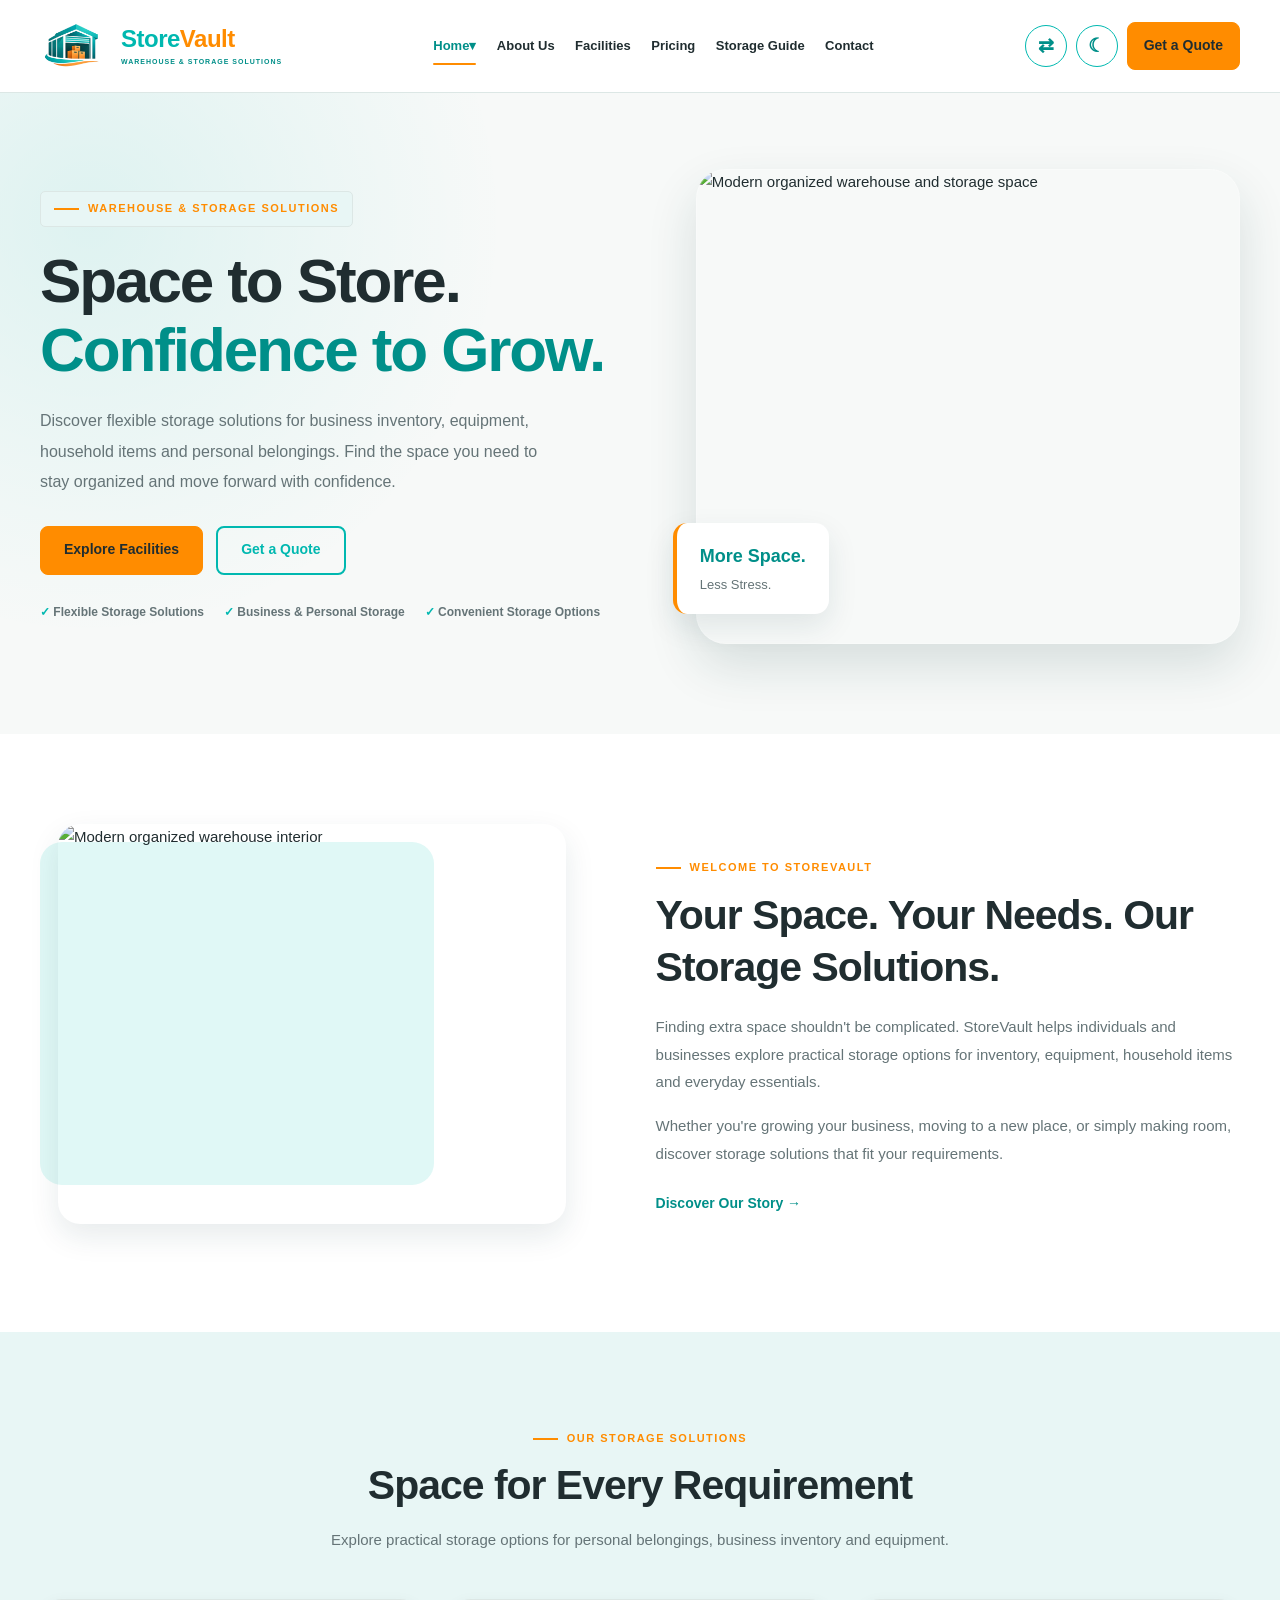
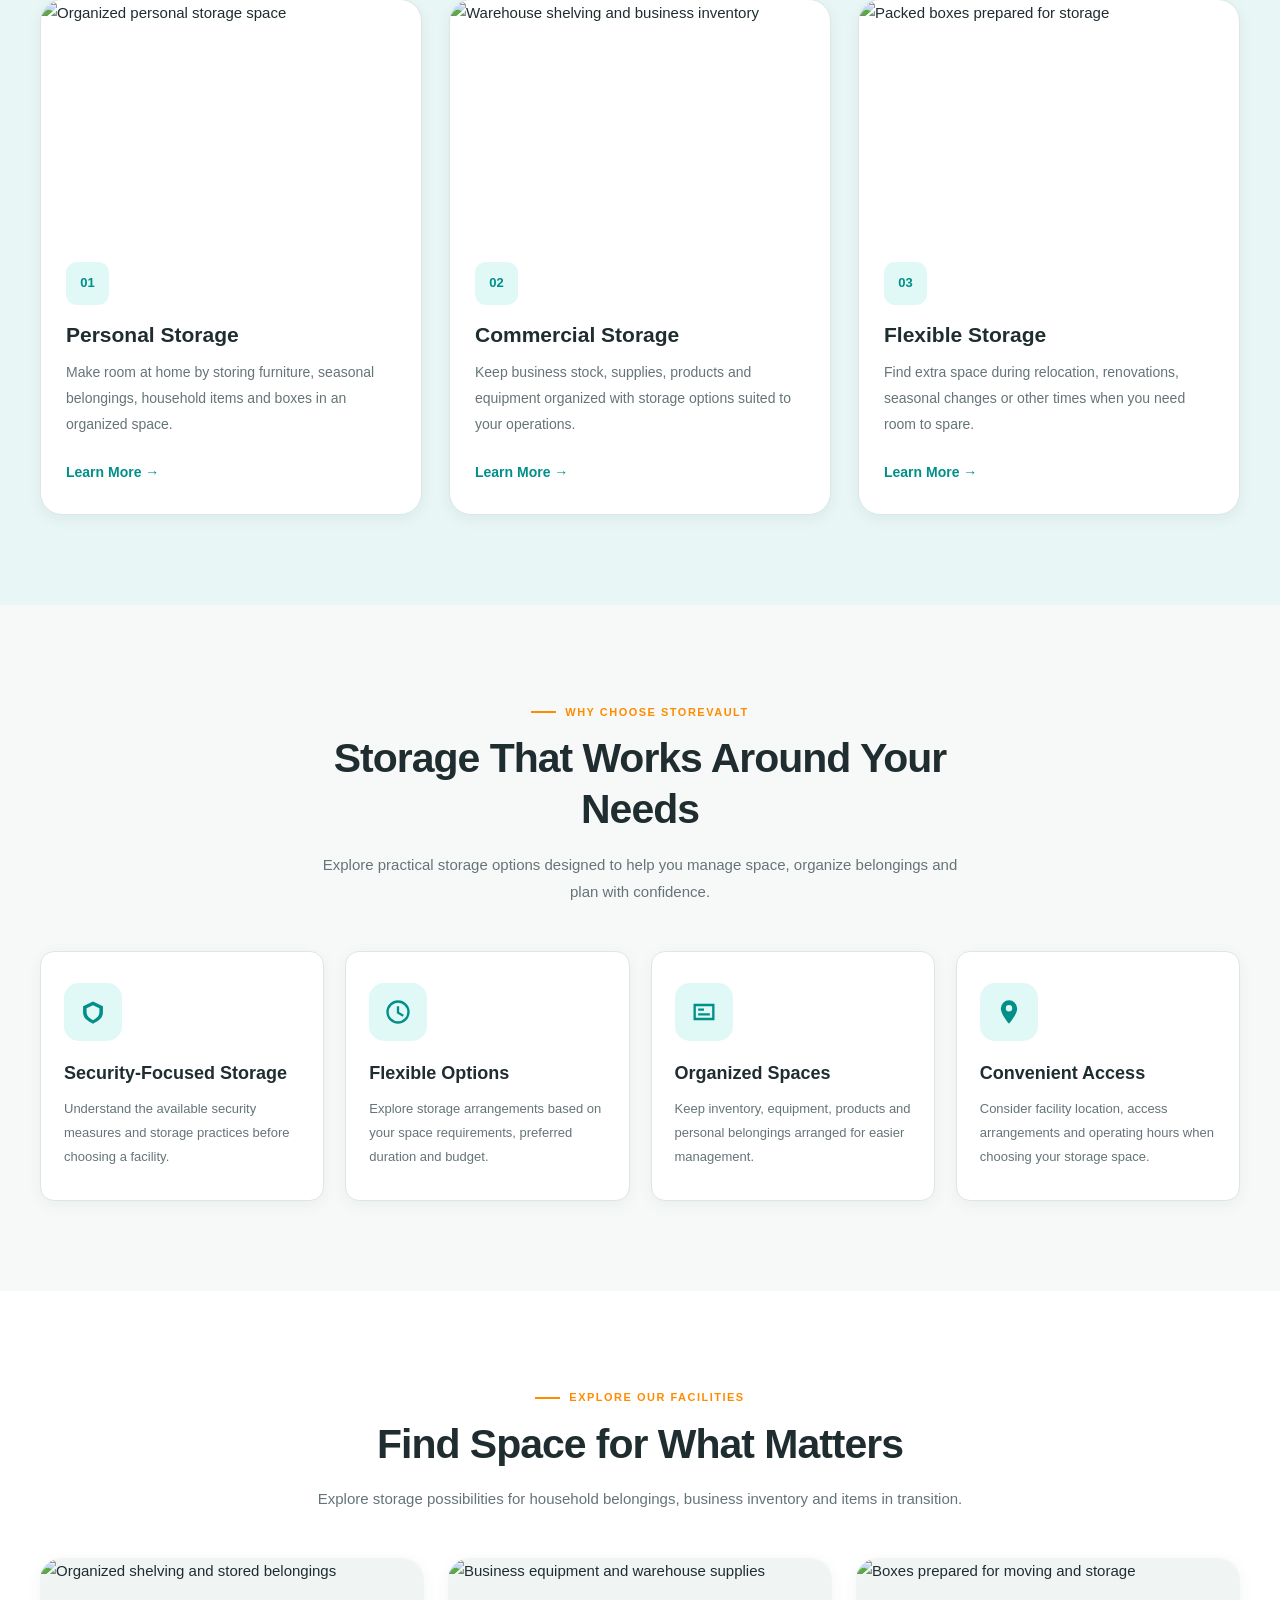
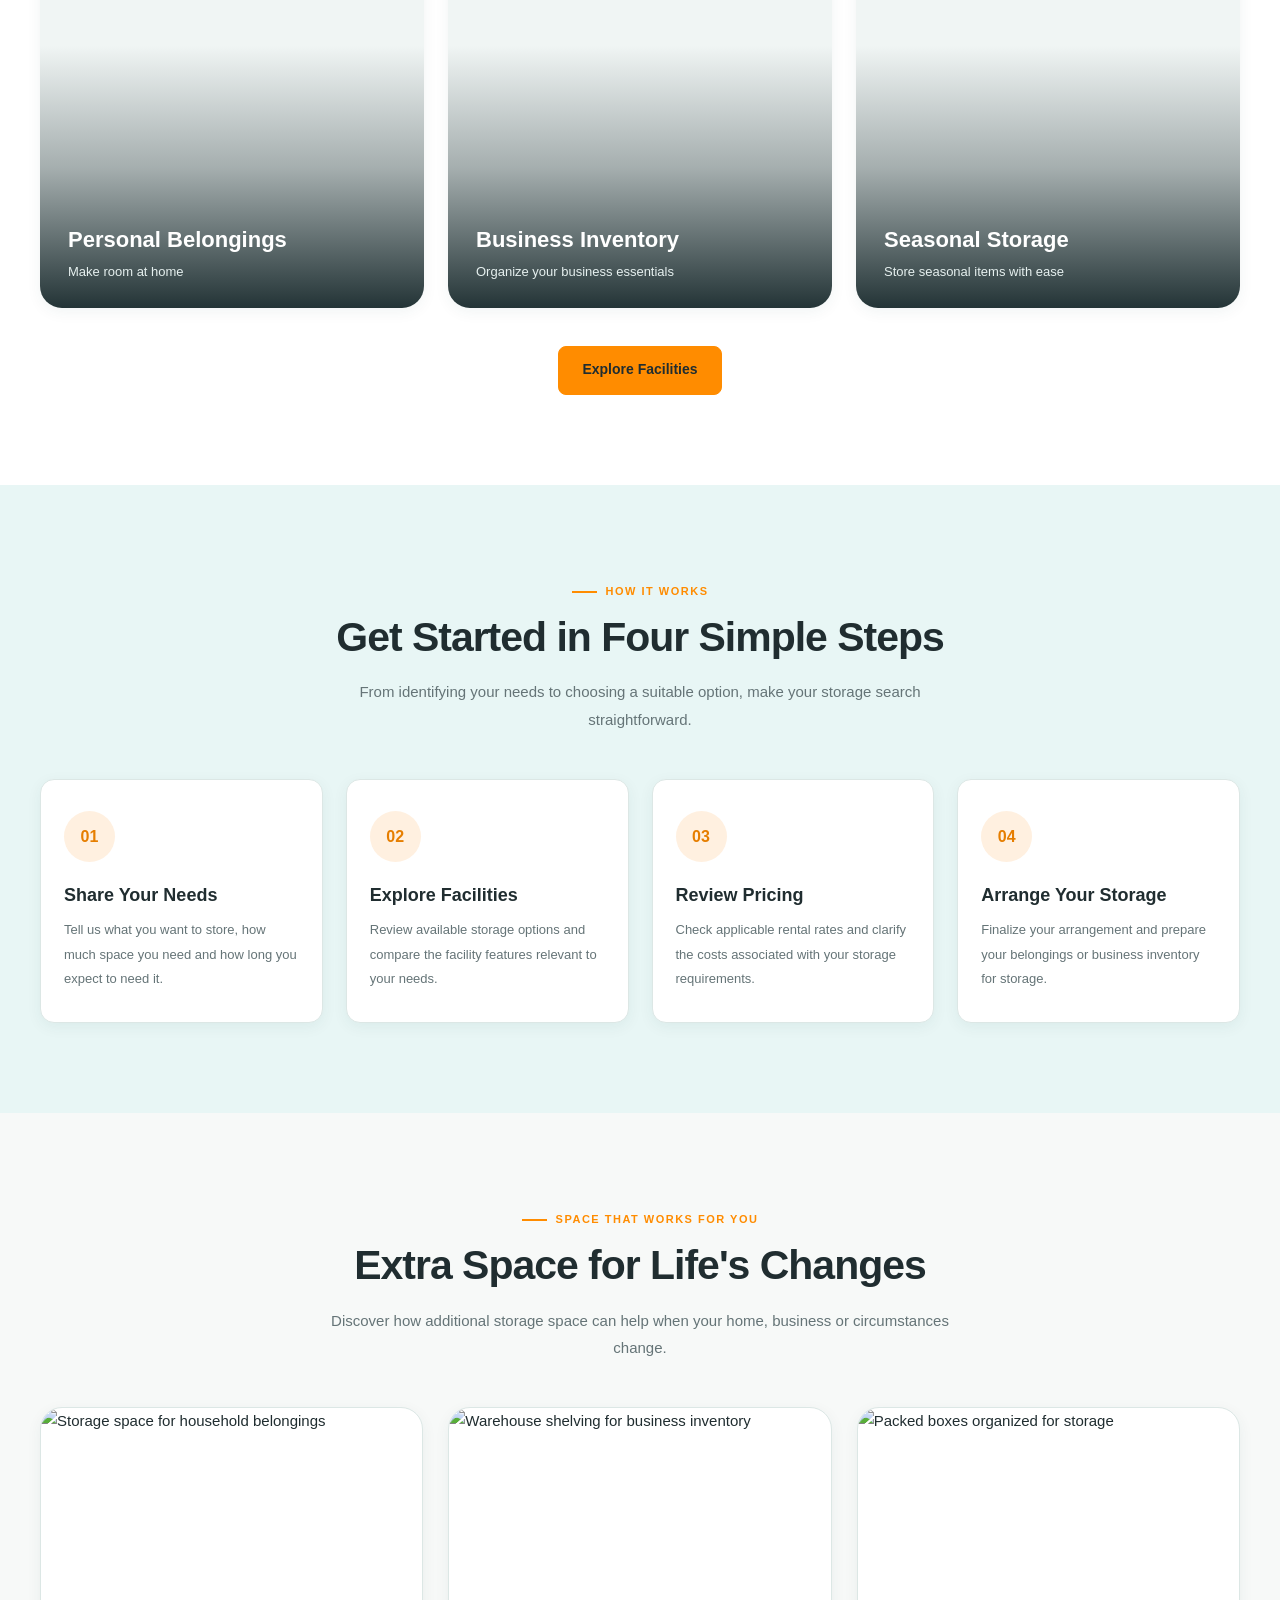
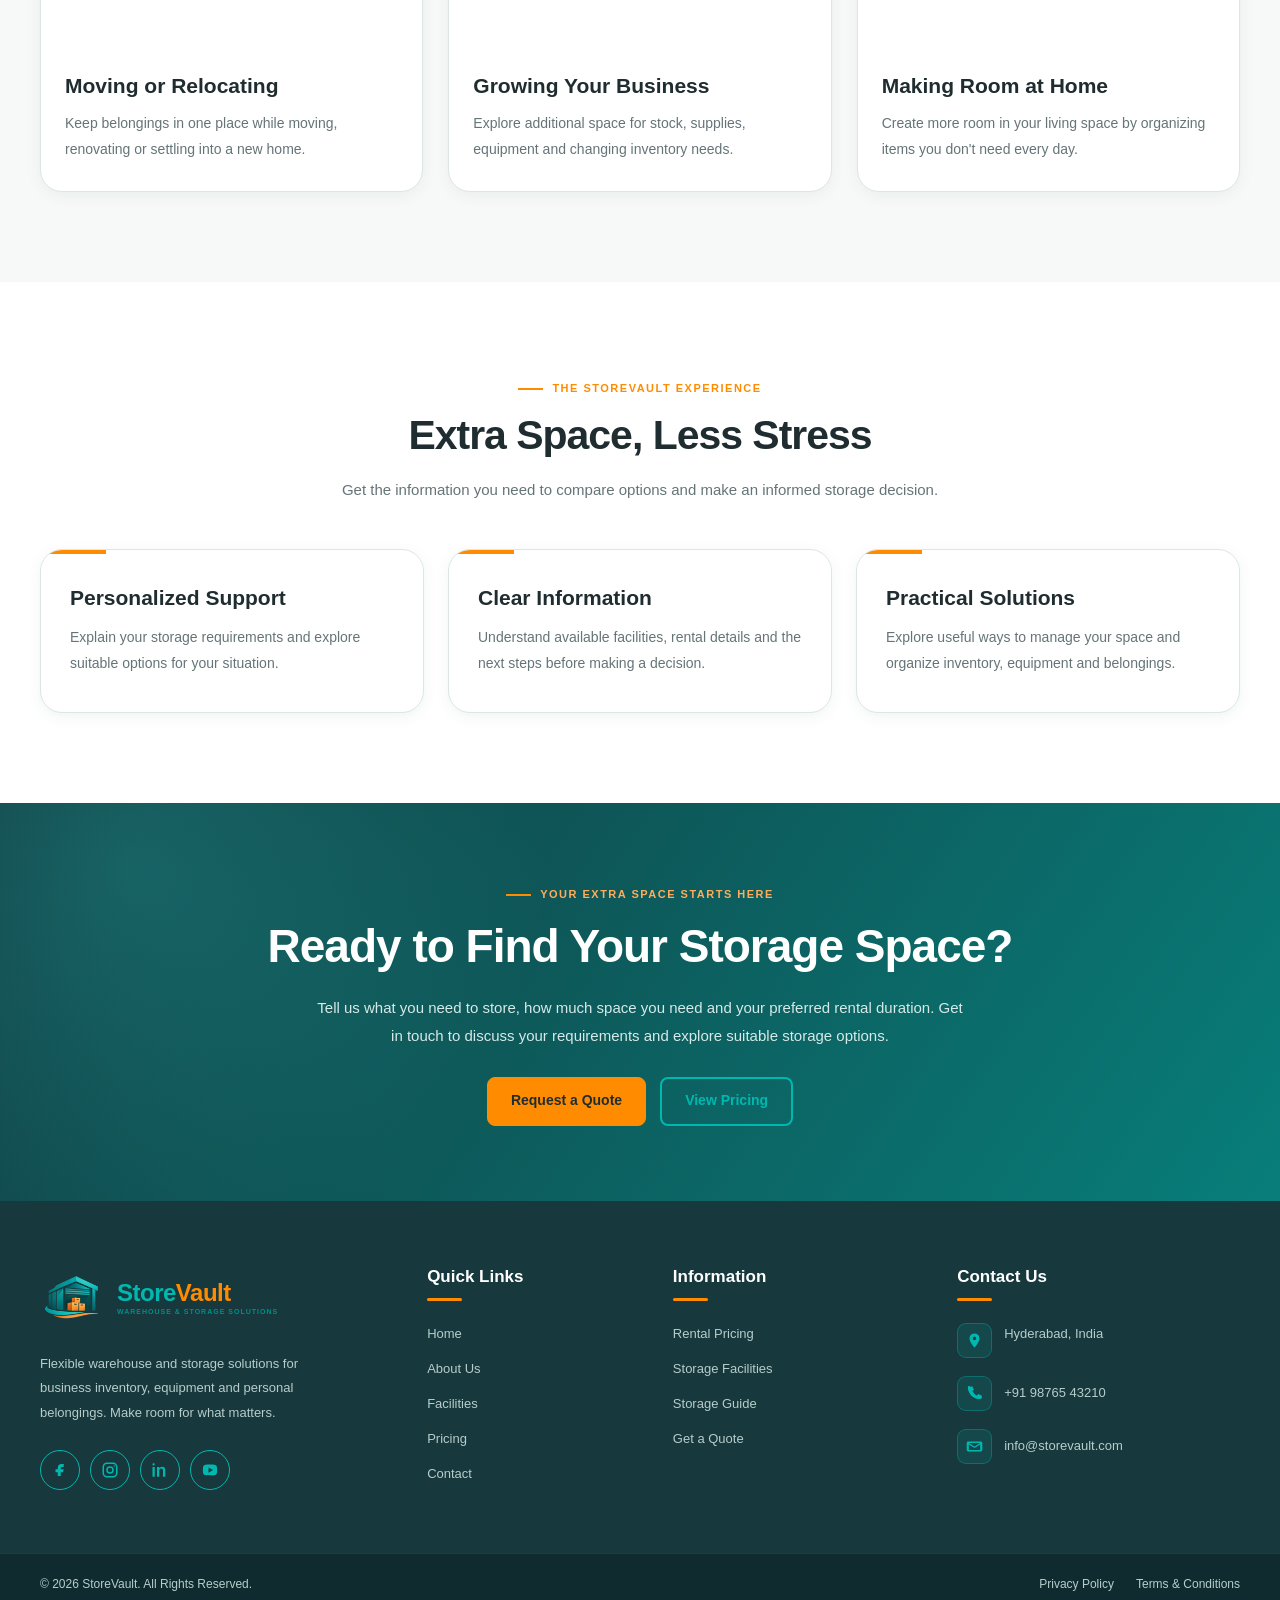
==== index.html @ cf97f27e "Add files via upload" ====
<!DOCTYPE html>
<html lang="en" dir="ltr">
<head>
    <meta charset="UTF-8">
    <meta name="viewport" content="width=device-width, initial-scale=1.0">
    <meta name="theme-color" content="#00B8B0">
    <meta name="description" content="StoreVault offers flexible warehouse and storage solutions for business inventory, equipment, household items and personal belongings.">
    <title>StoreVault | Warehouse &amp; Storage Solutions</title>
    <link rel="icon" type="image/png" href="favicon.png">
    <link rel="stylesheet" href="style.css">

</head>

<body>

<!-- ==================== HEADER ==================== -->
<header class="site-header">
    <div class="site-container header-container">

        <a href="index.html" class="brand" aria-label="StoreVault Home">
            <img src="logo.png" alt="StoreVault Logo">
            <div class="brand-text">
                <div class="brand-name">
                    <span class="store">Store</span><span class="vault">Vault</span>
                </div>
                <div class="brand-tagline">WAREHOUSE &amp; STORAGE SOLUTIONS</div>
            </div>
        </a>

        <!-- MAIN NAVIGATION -->
        <nav class="main-nav" id="mainNav" aria-label="Main navigation">
<div class="home-dropdown">
    <a href="index.html"
       class="active home-link"
       aria-haspopup="true"
       aria-expanded="false">
        Home <span class="dropdown-arrow">▾</span>
    </a>

    <div class="home-dropdown-menu">
        <a href="index.html">Home 1</a>
        <a href="home2.html">Home 2</a>
    </div>
          
            </div>

            <a href="about.html">About Us</a>
            <a href="facilities.html">Facilities</a>
            <a href="pricing.html">Pricing</a>
            <a href="storage-guide.html">Storage Guide</a>
            <a href="contact.html">Contact</a>
             <a href="contact.html" class="nav-quote-btn">
    Get a Quote
             </a>
          
           
</nav>


        <!-- HEADER ACTIONS -->
        <div class="header-actions">

            <button id="rtlBtn" class="rtl-btn" type="button"
                    title="Toggle RTL"
                    aria-label="Toggle right-to-left layout">⇄</button>

            <button id="themeBtn" class="icon-btn" type="button"
                    title="Toggle Dark Mode"
                    aria-label="Toggle dark mode">☾</button>

            <a href="quote.html" class="consultation-btn">Get a Quote</a>

            <button class="mobile-menu-btn" id="mobileMenuBtn" type="button"
                    aria-label="Open menu" aria-expanded="false"
                    aria-controls="mainNav">☰</button>

        </div>

    </div>
</header>

<main>

<!-- ==================== HERO ==================== -->
<section class="hero" id="home">
    <div class="site-container hero-container">

        <div class="hero-content">
            <div class="hero-label">WAREHOUSE &amp; STORAGE SOLUTIONS</div>

            <h1>Space to Store. <span>Confidence to Grow.</span></h1>

            <p>
                Discover flexible storage solutions for business inventory,
                equipment, household items and personal belongings.
                Find the space you need to stay organized and move forward
                with confidence.
            </p>

            <div class="hero-buttons">
                <a href="facilities.html" class="cta-primary">Explore Facilities</a>
                <a href="contact.html" class="hero-outline-btn">Get a Quote</a>
            </div>

            <div class="hero-highlights">
                <span>✓ Flexible Storage Solutions</span>
                <span>✓ Business &amp; Personal Storage</span>
                <span>✓ Convenient Storage Options</span>
            </div>
        </div>

        <div class="hero-image">
            <img src="https://media.istockphoto.com/id/1349338733/photo/future-technology-3d-concept-automated-retail-warehouse-agv-robots-with-infographics.webp?a=1&b=1&s=612x612&w=0&k=20&c=3DETuAIvZdRiDRRU0Egwg3xMtT7GIcTwu_pYOmQVTSU="
                 alt="Modern organized warehouse and storage space">

            <div class="hero-image-badge">
                <strong>More Space.</strong>
                <span>Less Stress.</span>
            </div>
        </div>

    </div>
</section>

<!-- ==================== INTRO ==================== -->
<section class="intro-section">
    <div class="site-container intro-container">

        <div class="intro-image">
            <img src="https://media.istockphoto.com/id/1484852942/photo/smart-warehouse-inventory-management-system-concept.webp?a=1&b=1&s=612x612&w=0&k=20&c=0AdwccZASPFJm1I99lN3q9RHz8lNkPUxMOrbHWYfr88="
                 alt="Modern organized warehouse interior">
        </div>

        <div class="intro-content">
            <div class="section-label">WELCOME TO STO​REVAULT</div>

            <h2>Your Space. Your Needs. Our Storage Solutions.</h2>

            <p>
                Finding extra space shouldn't be complicated. StoreVault
                helps individuals and businesses explore practical storage
                options for inventory, equipment, household items and
                everyday essentials.
            </p>

            <p>
                Whether you're growing your business, moving to a new place,
                or simply making room, discover storage solutions that fit
                your requirements.
            </p>

            <a href="about.html" class="text-link">Discover Our Story →</a>
        </div>

    </div>
</section>

<!-- ==================== STORAGE SOLUTIONS ==================== -->
<section class="services-section">
    <div class="site-container">

        <div class="section-heading">
            <div class="section-label">OUR STORAGE SOLUTIONS</div>
            <h2>Space for Every Requirement</h2>
            <p>
                Explore practical storage options for personal belongings,
                business inventory and equipment.
            </p>
        </div>

        <div class="services-grid">

            <article class="service-card">
                <img src="https://plus.unsplash.com/premium_photo-1681426730828-bfee2d13861d?w=600&auto=format&fit=crop&q=60&ixlib=rb-4.1.0&ixid=NHwxMjA3fDA%3D"
                     alt="Organized personal storage space">

                <div class="service-card-content">
                    <div class="service-number">01</div>
                    <h3>Personal Storage</h3>
                    <p>
                        Make room at home by storing furniture, seasonal
                        belongings, household items and boxes in an
                        organized space.
                    </p>
                    <a href="facilities.html" class="text-link">Learn More →</a>
                </div>
            </article>

            <article class="service-card">
                <img src="https://plus.unsplash.com/premium_photo-1682146425651-8f25d55e9e29?w=600&auto=format&fit=crop&q=60&ixlib=rb-4.1.0&ixid=NHwxMjA3fDA%3D"
                     alt="Warehouse shelving and business inventory">

                <div class="service-card-content">
                    <div class="service-number">02</div>
                    <h3>Commercial Storage</h3>
                    <p>
                        Keep business stock, supplies, products and equipment
                        organized with storage options suited to your
                        operations.
                    </p>
                    <a href="facilities.html" class="text-link">Learn More →</a>
                </div>
            </article>

            <article class="service-card">
                <img src="https://plus.unsplash.com/premium_photo-1682146353936-30c121b55131?w=600&auto=format&fit=crop&q=60&ixlib=rb-4.1.0&ixid=NHwxMjA3fDA%3D"
                     alt="Packed boxes prepared for storage">

                <div class="service-card-content">
                    <div class="service-number">03</div>
                    <h3>Flexible Storage</h3>
                    <p>
                        Find extra space during relocation, renovations,
                        seasonal changes or other times when you need
                        room to spare.
                    </p>
                    <a href="facilities.html" class="text-link">Learn More →</a>
                </div>
            </article>

        </div>
    </div>
</section>

<!-- ==================== WHY CHOOSE US ==================== -->
<section class="why-section">
    <div class="site-container">

        <div class="section-heading">
            <div class="section-label">WHY CHOOSE STO​REVAULT</div>
            <h2>Storage That Works Around Your Needs</h2>
            <p>
                Explore practical storage options designed to help you
                manage space, organize belongings and plan with confidence.
            </p>
        </div>

        <div class="why-grid">

            <article class="why-card">
                <div class="why-icon">
                    <svg viewBox="0 0 24 24" aria-hidden="true">
                        <path d="M12 3 3.5 7v5.5c0 4.5 3.6 7.3 8.5 9.5 4.9-2.2 8.5-5 8.5-9.5V7L12 3Zm0 3.2 5.5 2.6v3.7c0 2.8-2.1 4.8-5.5 6.5-3.4-1.7-5.5-3.7-5.5-6.5V8.8L12 6.2Z"/>
                    </svg>
                </div>
                <h3>Security-Focused Storage</h3>
                <p>
                    Understand the available security measures and storage
                    practices before choosing a facility.
                </p>
            </article>

            <article class="why-card">
                <div class="why-icon">
                    <svg viewBox="0 0 24 24" aria-hidden="true">
                        <path d="M12 2a10 10 0 1 0 10 10A10 10 0 0 0 12 2Zm0 18a8 8 0 1 1 8-8 8 8 0 0 1-8 8Zm1-13h-2v6l5 3 1-1.7-4-2.3Z"/>
                    </svg>
                </div>
                <h3>Flexible Options</h3>
                <p>
                    Explore storage arrangements based on your space
                    requirements, preferred duration and budget.
                </p>
            </article>

            <article class="why-card">
                <div class="why-icon">
                    <svg viewBox="0 0 24 24" aria-hidden="true">
                        <path d="M3 5h18v14H3V5Zm2 2v10h14V7H5Zm2 2h5v2H7V9Zm0 4h10v2H7v-2Z"/>
                    </svg>
                </div>
                <h3>Organized Spaces</h3>
                <p>
                    Keep inventory, equipment, products and personal
                    belongings arranged for easier management.
                </p>
            </article>

            <article class="why-card">
                <div class="why-icon">
                    <svg viewBox="0 0 24 24" aria-hidden="true">
                        <path d="M12 2a7 7 0 0 0-7 7c0 5.2 7 13 7 13s7-7.8 7-13a7 7 0 0 0-7-7Zm0 9.5A2.5 2.5 0 1 1 12 6a2.5 2.5 0 0 1 0 5.5Z"/>
                    </svg>
                </div>
                <h3>Convenient Access</h3>
                <p>
                    Consider facility location, access arrangements and
                    operating hours when choosing your storage space.
                </p>
            </article>

        </div>
    </div>
</section>

<!-- ==================== WAREHOUSE FACILITIES ==================== -->
<section class="projects-section">
    <div class="site-container">

        <div class="section-heading">
            <div class="section-label">EXPLORE OUR FACILITIES</div>
            <h2>Find Space for What Matters</h2>
            <p>
                Explore storage possibilities for household belongings,
                business inventory and items in transition.
            </p>
        </div>

        <div class="projects-grid">

            <article class="project-card">
                <img src="https://plus.unsplash.com/premium_photo-1682146414067-de169cd65ef6?w=600&auto=format&fit=crop&q=60&ixlib=rb-4.1.0&ixid=NHwxMjA3fDA%3D"
                     alt="Organized shelving and stored belongings">

                <div class="project-overlay">
                    <h3>Personal Belongings</h3>
                    <p>Make room at home</p>
                </div>
            </article>

            <article class="project-card">
                <img src="https://images.unsplash.com/photo-1624927637280-f033784c1279?w=600&auto=format&fit=crop&q=60&ixlib=rb-4.1.0&ixid=NHwxMjA3fDA%3D"
                     alt="Business equipment and warehouse supplies">

                <div class="project-overlay">
                    <h3>Business Inventory</h3>
                    <p>Organize your business essentials</p>
                </div>
            </article>

            <article class="project-card">
                <img src="https://images.unsplash.com/photo-1581573833610-487d80de9aab?w=600&auto=format&fit=crop&q=60&ixlib=rb-4.1.0&ixid=NHwxMjA3fDA%3D"
                     alt="Boxes prepared for moving and storage">

                <div class="project-overlay">
                    <h3>Seasonal Storage</h3>
                    <p>Store seasonal items with ease</p>
                </div>
            </article>

        </div>

        <div class="center-button">
            <a href="facilities.html" class="cta-primary">Explore Facilities</a>
        </div>

    </div>
</section>

<!-- ==================== HOW IT WORKS ==================== -->
<section class="process-section">
    <div class="site-container">

        <div class="section-heading">
            <div class="section-label">HOW IT WORKS</div>
            <h2>Get Started in Four Simple Steps</h2>
            <p>
                From identifying your needs to choosing a suitable option,
                make your storage search straightforward.
            </p>
        </div>

        <div class="process-grid">

            <article class="process-card">
                <div class="process-number">01</div>
                <h3>Share Your Needs</h3>
                <p>
                    Tell us what you want to store, how much space you need
                    and how long you expect to need it.
                </p>
            </article>

            <article class="process-card">
                <div class="process-number">02</div>
                <h3>Explore Facilities</h3>
                <p>
                    Review available storage options and compare the
                    facility features relevant to your needs.
                </p>
            </article>

            <article class="process-card">
                <div class="process-number">03</div>
                <h3>Review Pricing</h3>
                <p>
                    Check applicable rental rates and clarify the
                    costs associated with your storage requirements.
                </p>
            </article>

            <article class="process-card">
                <div class="process-number">04</div>
                <h3>Arrange Your Storage</h3>
                <p>
                    Finalize your arrangement and prepare your belongings
                    or business inventory for storage.
                </p>
            </article>

        </div>
    </div>
</section>

<!-- ==================== STORAGE FOR EVERY STAGE ==================== -->
<section class="solutions-section">
    <div class="site-container">

        <div class="section-heading">
            <div class="section-label">SPACE THAT WORKS FOR YOU</div>
            <h2>Extra Space for Life's Changes</h2>
            <p>
                Discover how additional storage space can help when
                your home, business or circumstances change.
            </p>
        </div>

        <div class="solutions-grid">

            <article class="solution-card">
                <img src="https://media.istockphoto.com/id/157638429/photo/an-open-self-storage-unit-with-a-van-parked-next-to-it.webp?a=1&b=1&s=612x612&w=0&k=20&c=Pai8ozpCWpax_TvFNEP0co73aS4NThfkP_FKuWP4D5s="
                     alt="Storage space for household belongings">

                <div class="solution-content">
                    <h3>Moving or Relocating</h3>
                    <p>
                        Keep belongings in one place while moving,
                        renovating or settling into a new home.
                    </p>
                </div>
            </article>

            <article class="solution-card">
                <img src="https://images.unsplash.com/photo-1576669801820-a9ab287ac2d1?w=600&auto=format&fit=crop&q=60&ixlib=rb-4.1.0&ixid=NHwxMjA3fDA%3D"
                     alt="Warehouse shelving for business inventory">

                <div class="solution-content">
                    <h3>Growing Your Business</h3>
                    <p>
                        Explore additional space for stock, supplies,
                        equipment and changing inventory needs.
                    </p>
                </div>
            </article>

            <article class="solution-card">
                <img src="https://plus.unsplash.com/premium_photo-1661962478895-a726cd4ca7cc?w=600&auto=format&fit=crop&q=60&ixlib=rb-4.1.0&ixid=NHwxMjA3fDA%3D"
                     alt="Packed boxes organized for storage">

                <div class="solution-content">
                    <h3>Making Room at Home</h3>
                    <p>
                        Create more room in your living space by
                        organizing items you don't need every day.
                    </p>
                </div>
            </article>

        </div>
    </div>
</section>

<!-- ==================== THE STOREVAULT EXPERIENCE ==================== -->
<section class="experience-section">
    <div class="site-container">

        <div class="section-heading">
            <div class="section-label">THE STOREVAULT EXPERIENCE</div>
            <h2>Extra Space, Less Stress</h2>
            <p>
                Get the information you need to compare options
                and make an informed storage decision.
            </p>
        </div>

        <div class="experience-grid">

            <article class="experience-card">
                <h3>Personalized Support</h3>
                <p>
                    Explain your storage requirements and explore
                    suitable options for your situation.
                </p>
            </article>

            <article class="experience-card">
                <h3>Clear Information</h3>
                <p>
                    Understand available facilities, rental details
                    and the next steps before making a decision.
                </p>
            </article>

            <article class="experience-card">
                <h3>Practical Solutions</h3>
                <p>
                    Explore useful ways to manage your space and
                    organize inventory, equipment and belongings.
                </p>
            </article>

        </div>
    </div>
</section>

<!-- ==================== FINAL CTA ==================== -->
<section class="final-cta">
    <div class="final-cta-container">

        <div class="final-cta-content">
            <div class="cta-label">YOUR EXTRA SPACE STARTS HERE</div>

            <h2>Ready to Find Your Storage Space?</h2>

            <p>
                Tell us what you need to store, how much space you need
                and your preferred rental duration. Get in touch to
                discuss your requirements and explore suitable
                storage options.
            </p>

            <div class="cta-buttons">
                <a href="contact.html" class="cta-primary">Request a Quote</a>
                <a href="pricing.html" class="cta-secondary">View Pricing</a>
            </div>
        </div>

    </div>
</section>

</main>

<!-- ==================== FOOTER ==================== -->
<footer class="site-footer">
    <div class="site-container footer-container">

        <div class="footer-brand">

            <a href="index.html" class="footer-logo">
                <img src="logo.png" alt="StoreVault Logo">

                <div class="footer-logo-text">
                    <div class="footer-brand-name">
                        <span class="store">Store</span><span class="vault">Vault</span>
                    </div>
                    <div class="footer-tagline">WAREHOUSE &amp; STORAGE SOLUTIONS</div>
                </div>
            </a>

            <p class="footer-description">
                Flexible warehouse and storage solutions for business
                inventory, equipment and personal belongings.
                Make room for what matters.
            </p>

            <!-- SOCIAL ICONS -->
            <div class="social-links">

                <a href="#" class="social-icon"
                   aria-label="Facebook" title="Facebook">
                    <svg viewBox="0 0 24 24" aria-hidden="true">
                        <path d="M14 8h3V4h-3c-3 0-5 2-5 5v2H6v4h3v5h4v-5h3l1-4h-4V9c0-.7.3-1 1-1z"/>
                    </svg>
                </a>

                <a href="#" class="social-icon"
                   aria-label="Instagram" title="Instagram">
                    <svg viewBox="0 0 24 24" aria-hidden="true">
                        <rect x="3" y="3" width="18" height="18" rx="5"
                              fill="none" stroke="currentColor" stroke-width="2"/>
                        <circle cx="12" cy="12" r="4"
                                fill="none" stroke="currentColor" stroke-width="2"/>
                        <circle cx="17.5" cy="6.5" r="1" fill="currentColor"/>
                    </svg>
                </a>

                <a href="#" class="social-icon"
                   aria-label="LinkedIn" title="LinkedIn">
                    <svg viewBox="0 0 24 24" aria-hidden="true">
                        <path d="M5 8H2V21H5V8zM3.5 3C2.4 3 2 3.8 2 4.6S2.4 6 3.5 6 5 5.2 5 4.4 4.6 3 3.5 3zM8 8h3v1.8h.1C11.5 8.7 12.7 7.5 15 7.5c3 0 4 2 4 5.2V21h-3v-7.3c0-1.7 0-3.8-2.3-3.8-2.3 0-2.7 1.8-2.7 3.7V21H8V8z"/>
                    </svg>
                </a>

                <a href="#" class="social-icon"
                   aria-label="YouTube" title="YouTube">
                    <svg viewBox="0 0 24 24" aria-hidden="true">
                        <path d="M21 7.2a2.8 2.8 0 0 0-2-2C17.3 4.7 12 4.7 12 4.7s-5.3 0-7 .5a2.8 2.8 0 0 0-2 2C2.5 8.9 2.5 12 2.5 12s0 3.1.5 4.8a2.8 2.8 0 0 0 2 2c1.7.5 7 .5 7 .5s5.3 0 7-.5a2.8 2.8 0 0 0 2-2c.5-1.7.5-4.8.5-4.8s0-3.1-.5-4.8zM10 15.5v-7l6 3.5-6 3.5z"/>
                    </svg>
                </a>

            </div>
        </div>

        <!-- QUICK LINKS -->
        <div class="footer-column">
            <h3>Quick Links</h3>
            <a href="index.html">Home</a>
            <a href="about.html">About Us</a>
            <a href="facilities.html">Facilities</a>
            <a href="pricing.html">Pricing</a>
            <a href="contact.html">Contact</a>
        </div>

        <!-- INFORMATION -->
        <div class="footer-column">
            <h3>Information</h3>
            <a href="pricing.html">Rental Pricing</a>
            <a href="facilities.html">Storage Facilities</a>
            <a href="storage-guide.html"> Storage Guide</a>
            <a href="quote.html">Get a Quote</a>
        </div>

        <!-- CONTACT -->
        <div class="footer-contact">
            <h3>Contact Us</h3>

            <div class="contact-item">
                <span class="contact-icon">
                    <svg viewBox="0 0 24 24" aria-hidden="true">
                        <path d="M12 2a7 7 0 0 0-7 7c0 5.2 7 13 7 13s7-7.8 7-13a7 7 0 0 0-7-7zm0 9.5a2.5 2.5 0 1 1 0-5 2.5 2.5 0 0 1 0 5z"/>
                    </svg>
                </span>
                <span>Hyderabad, India</span>
            </div>

            <div class="contact-item">
                <span class="contact-icon">
                    <svg viewBox="0 0 24 24" aria-hidden="true">
                        <path d="M6.6 2.5 9.2 2l2 4.8-2.3 1.8a15.8 15.8 0 0 0 6.5 6.5l1.8-2.3 4.8 2 .5 2.6c.2 1-.6 2-1.6 2C11.5 21.4 2.6 12.5 2.6 3.1c0-1 .9-1.8 2-1.6l2 .9z"/>
                    </svg>
                </span>
                <a href="tel:+919876543210">+91 98765 43210</a>
            </div>

            <div class="contact-item">
                <span class="contact-icon">
                    <svg viewBox="0 0 24 24" aria-hidden="true">
                        <path d="M3 5h18a2 2 0 0 1 2 2v10a2 2 0 0 1-2 2H3a2 2 0 0 1-2-2V7a2 2 0 0 1 2-2zm9 7 8-5H4l8 5zm0 2L4 9v8h16V9l-8 5z"/>
                    </svg>
                </span>
                <a href="mailto:info@storevault.com">info@storevault.com</a>
            </div>

        </div>

    </div>

    <!-- FOOTER BOTTOM -->
    <div class="footer-bottom">
        <div class="site-container footer-bottom-container">
            <p>© 2026 StoreVault. All Rights Reserved.</p>

            <div class="footer-bottom-links">
                <a href="privacy-policy.html">Privacy Policy</a>
                <a href="terms.html">Terms &amp; Conditions</a>
            </div>
        </div>
    </div>
</footer>


<script src="script.js"></script>
</body>
</html>
---- style.css ----
/* =========================================================
   STO​REVAULT | SMART STORAGE SOLUTIONS
   COMPLETE WEBSITE CSS
   Bright Teal + Orange
   Light Mode + Dark Mode + RTL + Responsive Design
   Animations + Hover Effects + Image Zoom
========================================================= */

/* ==================== 1. COLOR VARIABLES ==================== */

:root {
    --primary: #00B8B0;
    --primary-dark: #008F89;
    --primary-light: #E0F8F6;

    --secondary: #FF8C00;
    --secondary-dark: #E67E00;
    --secondary-light: #FFF0E0;

    --background: #F7F9F8;
    --surface: #FFFFFF;
    --surface-soft: #E8F6F5;
    --surface-alt: #F0F5F4;

    --text: #202D30;
    --muted: #657477;

    --border: #DCE7E5;
    --soft-border: #EAF0EF;

    --header-bg: rgba(255, 255, 255, 0.96);
    --footer-bg: #17383C;
    --footer-bottom: #102B2F;
    --footer-text: #E7F3F2;
    --footer-muted: #B7CDCB;

    --shadow-sm: 0 4px 15px rgba(22, 62, 66, 0.06);
    --shadow-md: 0 12px 30px rgba(22, 62, 66, 0.10);
    --shadow-lg: 0 22px 50px rgba(22, 62, 66, 0.14);

    --radius-sm: 8px;
    --radius-md: 14px;
    --radius-lg: 22px;
    --radius-xl: 30px;

    --container: 1200px;
    --header-height: 92px;

    --transition: 0.3s ease;
}

/* ==================== 2. DARK MODE COLORS ==================== */

body.dark-mode {
    --background: #121C20;
    --surface: #1C2B30;
    --surface-soft: #203A3D;
    --surface-alt: #202F34;

    --text: #F0F7F6;
    --muted: #B3C4C5;

    --border: #35494D;
    --soft-border: #2B3D41;

    --header-bg: rgba(18, 28, 32, 0.97);
    --footer-bg: #0D191D;
    --footer-bottom: #081215;
    --footer-text: #E7F3F2;
    --footer-muted: #A8BFBE;

    --primary: #32DED5;
    --primary-dark: #00B8B0;
    --primary-light: #203A3D;

    --secondary: #FFAD5C;
    --secondary-dark: #FF922E;
    --secondary-light: #423124;

    --shadow-sm: 0 4px 15px rgba(0, 0, 0, 0.15);
    --shadow-md: 0 12px 30px rgba(0, 0, 0, 0.22);
    --shadow-lg: 0 22px 50px rgba(0, 0, 0, 0.30);
}

/* ==================== 3. RESET & GLOBAL STYLES ==================== */

* {
    margin: 0;
    padding: 0;
    box-sizing: border-box;
}

html {
    scroll-behavior: smooth;
    scroll-padding-top: 100px;
}

body {
    font-family: "Segoe UI", Arial, sans-serif;
    background: var(--background);
    color: var(--text);
    line-height: 1.7;
    font-size: 15px;
    overflow-x: hidden;
    transition: background-color 0.35s ease, color 0.35s ease;
}

body,
button,
a,
input,
textarea,
select {
    -webkit-tap-highlight-color: transparent;
}

img {
    display: block;
    max-width: 100%;
}

a {
    color: inherit;
    text-decoration: none;
}

button {
    font: inherit;
}

button,
a {
    -webkit-tap-highlight-color: transparent;
}

button:focus-visible,
a:focus-visible {
    outline: 3px solid var(--secondary);
    outline-offset: 4px;
}

p {
    color: var(--muted);
}

h1,
h2,
h3,
h4 {
    color: var(--text);
    line-height: 1.25;
    font-weight: 750;
}

::selection {
    background: var(--primary);
    color: #102B2F;
}

.site-container {
    width: min(var(--container), calc(100% - 48px));
    margin-inline: auto;
}

section {
    position: relative;
    padding-block: 90px;
}

section h2 {
    font-size: clamp(28px, 3.2vw, 42px);
    letter-spacing: -1px;
}

section h3 {
    font-size: 21px;
}

section p {
    line-height: 1.85;
}

/* ==================== 4. ANIMATIONS ==================== */

@keyframes fadeUp {
    from { opacity: 0; transform: translateY(25px); }
    to { opacity: 1; transform: translateY(0); }
}

@keyframes fadeIn {
    from { opacity: 0; }
    to { opacity: 1; }
}

@keyframes slideInLeft {
    from { opacity: 0; transform: translateX(-30px); }
    to { opacity: 1; transform: translateX(0); }
}

@keyframes slideInRight {
    from { opacity: 0; transform: translateX(30px); }
    to { opacity: 1; transform: translateX(0); }
}

@keyframes softFloat {
    0%, 100% { transform: translateY(0); }
    50% { transform: translateY(-7px); }
}

@keyframes badgePulse {
    0%, 100% { box-shadow: 0 8px 25px rgba(0, 0, 0, 0.12); }
    50% { box-shadow: 0 10px 32px rgba(0, 184, 176, 0.25); }
}

/* ==================== 5. HEADER ==================== */

.site-header {
    position: sticky;
    top: 0;
    z-index: 1000;
    min-height: var(--header-height);
    background: var(--header-bg);
    border-bottom: 1px solid var(--border);
    backdrop-filter: blur(16px);
    -webkit-backdrop-filter: blur(16px);
    transition: background-color var(--transition),
                border-color var(--transition),
                box-shadow var(--transition);
}

.site-header:hover {
    box-shadow: var(--shadow-sm);
}

.header-container {
    min-height: var(--header-height);
    display: grid;
    grid-template-columns: auto minmax(0, 1fr) auto;
    align-items: center;
    gap: 24px;
}

/* Logo */

.brand,
.footer-logo {
    display: inline-flex;
    align-items: center;
    gap: 12px;
    flex-shrink: 0;
}

.brand img {
    width: 66px;
    height: 66px;
    object-fit: contain;
    transition: transform 0.35s ease;
}

.brand:hover img,
.footer-logo:hover img {
    transform: scale(1.07);
}

.brand-text,
.footer-logo-text {
    display: flex;
    flex-direction: column;
    line-height: 1.15;
}

.brand-name,
.footer-brand-name {
    font-size: 28px;
    font-weight: 850;
    letter-spacing: -1.2px;
    white-space: nowrap;
}

/* Fixed logo colors: identical in light and dark mode */

.brand-name .store,
.footer-brand-name .store,
body.dark-mode .brand-name .store,
body.dark-mode .footer-brand-name .store {
    color: #00B8B0 !important;
}

.brand-name .vault,
.footer-brand-name .vault,
body.dark-mode .brand-name .vault,
body.dark-mode .footer-brand-name .vault {
    color: #FF8C00 !important;
}

.brand-tagline,
.footer-tagline,
body.dark-mode .brand-tagline,
body.dark-mode .footer-tagline {
    margin-top: 6px;
    color: #00B8B0 !important;
    font-size: 9px;
    font-weight: 800;
    letter-spacing: 1.25px;
    white-space: nowrap;
}

/* Navigation */

.main-nav {
    display: flex;
    justify-content: center;
    align-items: center;
    gap: clamp(12px, 1.6vw, 25px);
    min-width: 0;
}

.main-nav > a,
.home-dropdown > a {
    position: relative;
    display: inline-flex;
    align-items: center;
    padding-block: 10px;
    color: var(--text);
    font-size: 13px;
    font-weight: 650;
    white-space: nowrap;
    transition: color var(--transition);
}

.main-nav > a::after,
.home-dropdown > a::after {
    content: "";
    position: absolute;
    bottom: 2px;
    inset-inline-start: 0;
    width: 0;
    height: 2px;
    background: var(--secondary);
    border-radius: 10px;
    transition: width 0.3s ease;
}

.main-nav > a:hover,
.home-dropdown > a:hover,
.main-nav > a.active,
.home-dropdown > a.active {
    color: var(--primary-dark);
}

body.dark-mode .main-nav > a:hover,
body.dark-mode .home-dropdown > a:hover,
body.dark-mode .main-nav > a.active,
body.dark-mode .home-dropdown > a.active {
    color: var(--primary);
}

.main-nav > a:hover::after,
.home-dropdown > a:hover::after,
.main-nav > a.active::after,
.home-dropdown > a.active::after {
    width: 100%;
}

/* Home dropdown */

.home-dropdown {
    position: relative;
    flex-shrink: 0;
}

.home-dropdown-menu {
    position: absolute;
    top: calc(100% + 12px);
    inset-inline-start: 0;
    z-index: 1100;
    width: 175px;
    padding: 9px;
    background: var(--surface);
    border: 1px solid var(--border);
    border-radius: var(--radius-md);
    box-shadow: var(--shadow-md);
    opacity: 0;
    visibility: hidden;
    transform: translateY(10px);
    transition: opacity 0.25s ease,
                visibility 0.25s ease,
                transform 0.25s ease;
}

.home-dropdown:hover .home-dropdown-menu,
.home-dropdown:focus-within .home-dropdown-menu,
.home-dropdown.dropdown-open .home-dropdown-menu {
    opacity: 1;
    visibility: visible;
    transform: translateY(0);
}

.home-dropdown-menu a {
    display: block;
    padding: 11px 13px;
    color: var(--text);
    font-size: 13px;
    font-weight: 600;
    border-radius: 7px;
    transition: color var(--transition),
                background-color var(--transition),
                padding var(--transition);
}

.home-dropdown-menu a:hover {
    padding-inline-start: 18px;
    color: var(--primary-dark);
    background: var(--surface-soft);
}

body.dark-mode .home-dropdown-menu a:hover {
    color: var(--primary);
}

/* Header action buttons */

.header-actions {
    display: flex;
    align-items: center;
    justify-content: flex-end;
    gap: 9px;
    flex-shrink: 0;
}

.rtl-btn,
.icon-btn {
    display: inline-flex;
    align-items: center;
    justify-content: center;
    width: 42px;
    height: 42px;
    flex-shrink: 0;
    border: 1.5px solid var(--border);
    border-radius: 50%;
    background: var(--surface);
    color: var(--primary-dark);
    font-size: 19px;
    font-weight: 700;
    cursor: pointer;
    transition: transform 0.3s ease,
                background-color 0.3s ease,
                color 0.3s ease,
                border-color 0.3s ease,
                box-shadow 0.3s ease;
}

body.dark-mode .rtl-btn,
body.dark-mode .icon-btn {
    color: var(--primary);
}

.rtl-btn:hover,
.icon-btn:hover {
    transform: translateY(-3px) rotate(8deg);
    background: var(--primary);
    border-color: var(--primary);
    color: #103538;
    box-shadow: 0 7px 18px rgba(0, 184, 176, 0.22);
}

.consultation-btn {
    position: relative;
    isolation: isolate;
    overflow: hidden;
    display: inline-flex;
    align-items: center;
    justify-content: center;
    min-height: 44px;
    padding: 0 20px;
    background: var(--secondary);
    color: #252A2B;
    border: 1px solid var(--secondary);
    border-radius: var(--radius-sm);
    font-size: 13px;
    font-weight: 800;
    white-space: nowrap;
    transition: transform 0.3s ease,
                box-shadow 0.3s ease,
                background-color 0.3s ease;
}

.consultation-btn::before,
.cta-primary::before {
    content: "";
    position: absolute;
    inset-block: 0;
    inset-inline-start: -120%;
    width: 70%;
    background: linear-gradient(110deg, transparent,
        rgba(255, 255, 255, 0.4), transparent);
    transform: skewX(-20deg);
    transition: inset-inline-start 0.65s ease;
    pointer-events: none;
}

.consultation-btn:hover::before,
.cta-primary:hover::before {
    inset-inline-start: 150%;
}

.consultation-btn:hover {
    background: var(--secondary-dark);
    border-color: var(--secondary-dark);
    transform: translateY(-3px);
    box-shadow: 0 9px 22px rgba(255, 140, 0, 0.28);
}

.mobile-menu-btn {
    display: none;
    align-items: center;
    justify-content: center;
    width: 42px;
    height: 42px;
    border: 1px solid var(--border);
    border-radius: var(--radius-sm);
    background: var(--surface);
    color: var(--text);
    font-size: 23px;
    cursor: pointer;
    transition: background-color var(--transition),
                color var(--transition),
                transform var(--transition);
}

.mobile-menu-btn:hover {
    background: var(--primary);
    color: #103538;
    transform: scale(1.04);
}

/* ==================== 6. BUTTONS ==================== */

.cta-primary,
.cta-secondary,
.hero-outline-btn {
    position: relative;
    isolation: isolate;
    overflow: hidden;
    display: inline-flex;
    justify-content: center;
    align-items: center;
    gap: 8px;
    min-height: 49px;
    padding: 12px 23px;
    border: 1px solid transparent;
    border-radius: var(--radius-sm);
    font-size: 14px;
    font-weight: 800;
    line-height: 1.4;
    cursor: pointer;
    transition: transform 0.3s ease,
                background-color 0.3s ease,
                color 0.3s ease,
                border-color 0.3s ease,
                box-shadow 0.3s ease;
}

.cta-primary {
    background: var(--secondary);
    border-color: var(--secondary);
    color: #252A2B;
}

.cta-primary:hover {
    background: var(--secondary-dark);
    border-color: var(--secondary-dark);
    color: #FFFFFF;
    transform: translateY(-4px);
    box-shadow: 0 12px 25px rgba(255, 140, 0, 0.25);
}

.cta-secondary {
    background: var(--primary);
    border-color: var(--primary);
    color: #103538;
}

.cta-secondary:hover {
    background: var(--primary-dark);
    border-color: var(--primary-dark);
    color: #FFFFFF;
    transform: translateY(-4px);
    box-shadow: 0 12px 25px rgba(0, 184, 176, 0.2);
}

.hero-outline-btn {
    background: transparent;
    border-color: var(--primary);
    color: var(--primary-dark);
}

body.dark-mode .hero-outline-btn {
    color: var(--primary);
}

.hero-outline-btn:hover {
    background: var(--primary);
    color: #103538;
    transform: translateY(-4px);
    box-shadow: 0 10px 22px rgba(0, 184, 176, 0.18);
}

.center-button {
    display: flex;
    justify-content: center;
    margin-top: 38px;
}

a,
button {
    touch-action: manipulation;
}

/* ==================== 7. HERO SECTION ==================== */

.hero {
    padding-block: 76px 90px;
    overflow: hidden;
    background: radial-gradient(circle at 7% 20%,
        rgba(0, 184, 176, 0.10), transparent 32%), var(--background);
}

.hero-container {
    display: grid;
    grid-template-columns: 1fr 0.94fr;
    align-items: center;
    gap: clamp(40px, 6vw, 78px);
}

.hero-content {
    animation: slideInLeft 0.8s ease both;
}

.hero-label,
.section-label,
.cta-label {
    display: inline-block;
    color: var(--secondary);
    font-size: 11px;
    font-weight: 850;
    letter-spacing: 1.8px;
    line-height: 1.6;
}

.hero-label {
    margin-bottom: 19px;
    padding: 8px 13px;
    background: var(--surface-soft);
    border: 1px solid var(--border);
    border-radius: 5px;
}

.hero h1 {
    max-width: 590px;
    margin-bottom: 22px;
    font-size: clamp(39px, 5vw, 62px);
    line-height: 1.12;
    letter-spacing: -2.1px;
}

.hero h1 span {
    display: block;
    color: var(--primary-dark);
}

body.dark-mode .hero h1 span {
    color: var(--primary);
}

.hero-content > p {
    max-width: 520px;
    margin-bottom: 28px;
    font-size: 16px;
    line-height: 1.9;
}

.hero-buttons {
    display: flex;
    align-items: center;
    flex-wrap: wrap;
    gap: 13px;
    margin-bottom: 27px;
}

.hero-highlights {
    display: flex;
    flex-wrap: wrap;
    gap: 12px 20px;
}

.hero-highlights span {
    color: var(--muted);
    font-size: 12px;
    font-weight: 650;
}

.hero-highlights span::first-letter {
    color: var(--primary);
}

.hero-image {
    position: relative;
    min-width: 0;
    animation: slideInRight 0.9s ease both;
}

.hero-image > img {
    width: 100%;
    height: 475px;
    object-fit: cover;
    border-radius: var(--radius-xl);
    box-shadow: var(--shadow-lg);
    transition: transform 0.7s ease;
}

.hero-image:hover > img {
    transform: scale(1.025);
}

.hero-image::before {
    content: "";
    position: absolute;
    z-index: 1;
    inset: 0;
    border: 1px solid rgba(255, 255, 255, 0.25);
    border-radius: var(--radius-xl);
    pointer-events: none;
}

.hero-image-badge {
    position: absolute;
    z-index: 2;
    inset-inline-start: -23px;
    bottom: 30px;
    display: flex;
    flex-direction: column;
    gap: 2px;
    min-width: 155px;
    padding: 18px 23px;
    background: var(--surface);
    border-inline-start: 4px solid var(--secondary);
    border-radius: var(--radius-md);
    box-shadow: var(--shadow-md);
    animation: softFloat 4s ease-in-out infinite;
}

.hero-image-badge strong {
    color: var(--primary-dark);
    font-size: 18px;
}

body.dark-mode .hero-image-badge strong {
    color: var(--primary);
}

.hero-image-badge span {
    color: var(--muted);
    font-size: 13px;
}

/* ==================== 8. INTRO SECTION ==================== */

.intro-section {
    background: var(--surface);
}

.intro-container {
    display: grid;
    grid-template-columns: 0.9fr 1fr;
    align-items: center;
    gap: clamp(40px, 7vw, 90px);
}

.intro-image {
    position: relative;
    padding: 0 0 18px 18px;
}

.intro-image::before {
    content: "";
    position: absolute;
    inset-block-start: 18px;
    inset-inline-start: 0;
    width: 75%;
    height: 82%;
    background: var(--primary-light);
    border-radius: var(--radius-lg);
}

.intro-image img {
    position: relative;
    width: 100%;
    height: 400px;
    object-fit: cover;
    border-radius: var(--radius-lg);
    box-shadow: var(--shadow-md);
    transition: transform 0.55s ease;
}

.intro-image:hover img {
    transform: scale(1.025);
}

.intro-content .section-label {
    margin-bottom: 14px;
}

.intro-content h2 {
    margin-bottom: 20px;
}

.intro-content > p {
    margin-bottom: 16px;
}

.text-link {
    display: inline-flex;
    align-items: center;
    gap: 6px;
    margin-top: 8px;
    color: var(--primary-dark);
    font-size: 14px;
    font-weight: 800;
    transition: color 0.25s ease, gap 0.25s ease;
}

body.dark-mode .text-link {
    color: var(--primary);
}

.text-link:hover {
    gap: 12px;
    color: var(--secondary-dark);
}

body.dark-mode .text-link:hover {
    color: var(--secondary);
}

/* ==================== 9. SECTION HEADINGS ==================== */

.section-heading {
    max-width: 720px;
    margin: 0 auto 45px;
    text-align: center;
}

.section-heading .section-label {
    margin-bottom: 12px;
}

.section-heading h2 {
    margin-bottom: 15px;
}

.section-heading > p {
    max-width: 650px;
    margin-inline: auto;
}

/* ==================== 10. SERVICES SECTION ==================== */

.services-section {
    background: var(--surface-soft);
}

.services-grid {
    display: grid;
    grid-template-columns: repeat(3, minmax(0, 1fr));
    gap: 27px;
}

.service-card {
    min-width: 0;
    overflow: hidden;
    background: var(--surface);
    border: 1px solid var(--border);
    border-radius: var(--radius-lg);
    box-shadow: var(--shadow-sm);
    transition: transform 0.35s ease,
                box-shadow 0.35s ease,
                border-color 0.35s ease;
}

.service-card:hover {
    transform: translateY(-9px);
    border-color: var(--primary);
    box-shadow: var(--shadow-lg);
}

.service-card > img {
    width: 100%;
    height: 235px;
    object-fit: cover;
    transition: transform 0.6s ease;
}

.service-card:hover > img {
    transform: scale(1.07);
}

.service-card-content {
    position: relative;
    padding: 27px 25px 30px;
}

.service-number {
    display: inline-flex;
    align-items: center;
    justify-content: center;
    width: 43px;
    height: 43px;
    margin-bottom: 17px;
    background: var(--primary-light);
    color: var(--primary-dark);
    border-radius: 11px;
    font-size: 13px;
    font-weight: 850;
    transition: background-color 0.3s ease,
                color 0.3s ease,
                transform 0.3s ease;
}

body.dark-mode .service-number {
    color: var(--primary);
}

.service-card:hover .service-number {
    background: var(--secondary);
    color: #252A2B;
    transform: rotate(-5deg) scale(1.06);
}

.service-card h3 {
    margin-bottom: 12px;
}

.service-card p {
    margin-bottom: 15px;
    font-size: 14px;
}

/* ==================== 11. WHY CHOOSE US ==================== */

.why-section {
    background: var(--background);
}

.why-grid {
    display: grid;
    grid-template-columns: repeat(4, minmax(0, 1fr));
    gap: 21px;
}

.why-card {
    padding: 31px 23px;
    background: var(--surface);
    border: 1px solid var(--border);
    border-radius: var(--radius-md);
    box-shadow: var(--shadow-sm);
    transition: transform 0.35s ease,
                box-shadow 0.35s ease,
                border-color 0.35s ease;
}

.why-card:hover {
    transform: translateY(-8px);
    border-color: var(--primary);
    box-shadow: var(--shadow-md);
}

.why-icon {
    display: flex;
    align-items: center;
    justify-content: center;
    width: 58px;
    height: 58px;
    margin-bottom: 21px;
    background: var(--primary-light);
    border-radius: 15px;
    transition: transform 0.35s ease,
                background-color 0.35s ease;
}

.why-icon svg {
    width: 28px;
    height: 28px;
    fill: var(--primary-dark);
    transition: fill 0.3s ease;
}

body.dark-mode .why-icon svg {
    fill: var(--primary);
}

.why-card:hover .why-icon {
    transform: translateY(-3px) rotate(-5deg);
    background: var(--secondary-light);
}

.why-card:hover .why-icon svg {
    fill: var(--secondary-dark);
}

body.dark-mode .why-card:hover .why-icon svg {
    fill: var(--secondary);
}

.why-card h3 {
    margin-bottom: 12px;
    font-size: 18px;
}

.why-card p {
    font-size: 13px;
    line-height: 1.85;
}

/* ==================== 12. PROJECTS SECTION ==================== */

.projects-section {
    background: var(--surface);
}

.projects-grid {
    display: grid;
    grid-template-columns: repeat(3, minmax(0, 1fr));
    gap: 24px;
}

.project-card {
    position: relative;
    min-width: 0;
    height: 350px;
    overflow: hidden;
    isolation: isolate;
    background: var(--surface-alt);
    border-radius: var(--radius-lg);
    box-shadow: var(--shadow-sm);
    transition: transform 0.35s ease, box-shadow 0.35s ease;
}

.project-card::after {
    content: "";
    position: absolute;
    z-index: 0;
    inset: 0;
    background: linear-gradient(to top,
        rgba(7, 25, 28, 0.88) 0%,
        rgba(7, 25, 28, 0.32) 40%, transparent 75%);
    transition: opacity 0.35s ease;
}

.project-card img {
    width: 100%;
    height: 100%;
    object-fit: cover;
    transition: transform 0.65s ease;
}

.project-card:hover {
    transform: translateY(-7px);
    box-shadow: var(--shadow-lg);
}

.project-card:hover img {
    transform: scale(1.09);
}

.project-card:hover::after {
    background: linear-gradient(to top,
        rgba(7, 25, 28, 0.94) 0%,
        rgba(7, 25, 28, 0.42) 45%,
        rgba(0, 184, 176, 0.08) 100%);
}

.project-overlay {
    position: absolute;
    z-index: 1;
    inset-inline: 0;
    bottom: 0;
    padding: 28px;
    transform: translateY(5px);
    transition: transform 0.35s ease;
}

.project-card:hover .project-overlay {
    transform: translateY(0);
}

.project-overlay h3 {
    margin-bottom: 7px;
    color: #FFFFFF;
    font-size: 22px;
}

.project-overlay p {
    color: #E6F0EF;
    font-size: 13px;
}

/* ==================== 13. HOW IT WORKS ==================== */

.process-section {
    background: var(--surface-soft);
}

.process-grid {
    display: grid;
    grid-template-columns: repeat(4, minmax(0, 1fr));
    gap: 23px;
}

.process-card {
    position: relative;
    padding: 31px 23px;
    background: var(--surface);
    border: 1px solid var(--border);
    border-radius: var(--radius-md);
    box-shadow: var(--shadow-sm);
    transition: transform 0.35s ease,
                box-shadow 0.35s ease,
                border-color 0.35s ease;
}

.process-card:hover {
    transform: translateY(-8px);
    border-color: var(--primary);
    box-shadow: var(--shadow-md);
}

.process-number {
    display: flex;
    align-items: center;
    justify-content: center;
    width: 51px;
    height: 51px;
    margin-bottom: 22px;
    background: var(--secondary-light);
    color: var(--secondary-dark);
    border-radius: 50%;
    font-size: 16px;
    font-weight: 850;
    transition: transform 0.35s ease,
                background-color 0.35s ease,
                color 0.35s ease;
}

body.dark-mode .process-number {
    color: var(--secondary);
}

.process-card:hover .process-number {
    background: var(--primary);
    color: #103538;
    transform: rotate(10deg) scale(1.08);
}

.process-card h3 {
    margin-bottom: 12px;
    font-size: 18px;
}

.process-card p {
    font-size: 13px;
}

/* ==================== 14. STORAGE SOLUTIONS ==================== */

.solutions-section {
    background: var(--background);
}

.solutions-grid {
    display: grid;
    grid-template-columns: repeat(3, minmax(0, 1fr));
    gap: 25px;
}

.solution-card {
    min-width: 0;
    overflow: hidden;
    background: var(--surface);
    border: 1px solid var(--border);
    border-radius: var(--radius-lg);
    box-shadow: var(--shadow-sm);
    transition: transform 0.35s ease,
                box-shadow 0.35s ease,
                border-color 0.35s ease;
}

.solution-card:hover {
    transform: translateY(-8px);
    border-color: var(--primary);
    box-shadow: var(--shadow-lg);
}

.solution-card > img {
    width: 100%;
    height: 240px;
    object-fit: cover;
    transition: transform 0.6s ease;
}

.solution-card:hover > img {
    transform: scale(1.07);
}

.solution-content {
    padding: 25px 24px 28px;
}

.solution-content h3 {
    margin-bottom: 12px;
}

.solution-content p {
    font-size: 14px;
}

/* ==================== 15. STOREVAULT EXPERIENCE ==================== */

.experience-section {
    background: var(--surface);
}

.experience-grid {
    display: grid;
    grid-template-columns: repeat(3, minmax(0, 1fr));
    gap: 24px;
}

.experience-card {
    position: relative;
    overflow: hidden;
    padding: 35px 29px;
    background: var(--surface);
    border: 1px solid var(--border);
    border-radius: var(--radius-lg);
    box-shadow: var(--shadow-sm);
    transition: transform 0.35s ease,
                box-shadow 0.35s ease,
                border-color 0.35s ease,
                background-color 0.35s ease;
}

.experience-card::before {
    content: "";
    position: absolute;
    top: 0;
    inset-inline-start: 0;
    width: 65px;
    height: 4px;
    background: var(--secondary);
    transition: width 0.4s ease;
}

.experience-card:hover::before {
    width: 100%;
}

.experience-card:hover {
    transform: translateY(-7px);
    border-color: var(--primary);
    box-shadow: var(--shadow-md);
}

.experience-card h3 {
    margin-bottom: 14px;
}

.experience-card p {
    font-size: 14px;
}

/* ==================== 16. FINAL CALL TO ACTION ==================== */

.final-cta {
    overflow: hidden;
    padding-block: 75px;
    background: radial-gradient(circle at 10% 15%,
        rgba(50, 222, 213, 0.20), transparent 35%),
        linear-gradient(125deg, #123D42, #087E7A);
}

.final-cta-container {
    width: min(900px, calc(100% - 48px));
    margin-inline: auto;
    text-align: center;
}

.final-cta-content {
    animation: fadeUp 0.8s ease both;
}

.final-cta .cta-label {
    margin-bottom: 14px;
    color: #FFAD5C !important;
}

.final-cta h2 {
    margin-bottom: 19px;
    color: #FFFFFF;
    font-size: clamp(30px, 4vw, 46px);
    letter-spacing: -1px;
}

.final-cta-content > p {
    max-width: 650px;
    margin: 0 auto 27px;
    color: #D6EAE8;
    font-size: 15px;
}

.cta-buttons {
    display: flex;
    justify-content: center;
    align-items: center;
    flex-wrap: wrap;
    gap: 14px;
}

.final-cta .cta-primary {
    background: var(--secondary);
    color: #252A2B;
}

.final-cta .cta-secondary {
    background: transparent;
    border-color: rgba(255, 255, 255, 0.7);
    color: #FFFFFF;
}

.final-cta .cta-secondary:hover {
    background: #FFFFFF;
    border-color: #FFFFFF;
    color: #123D42;
}

/* ==================== 17. FOOTER ==================== */

.site-footer {
    background: var(--footer-bg);
    color: var(--footer-text);
    transition: background-color 0.35s ease;
}

.footer-container {
    display: grid;
    grid-template-columns: 1.35fr 0.8fr 0.95fr 1.1fr;
    gap: 40px;
    padding-block: 65px 55px;
}

.footer-brand {
    min-width: 0;
}

.footer-logo {
    margin-bottom: 21px;
}

.footer-logo img {
    width: 66px;
    height: 66px;
    object-fit: contain;
    transition: transform 0.35s ease;
}

.footer-brand-name {
    font-size: 26px;
}

.footer-tagline {
    font-size: 8px;
    letter-spacing: 1.1px;
}

.footer-description {
    max-width: 310px;
    margin-bottom: 24px;
    color: var(--footer-muted);
    font-size: 13px;
    line-height: 1.9;
}

/* Social icons */

.social-links {
    display: flex;
    align-items: center;
    flex-wrap: wrap;
    gap: 10px;
}

.social-icon {
    display: inline-flex;
    align-items: center;
    justify-content: center;
    width: 40px;
    height: 40px;
    flex-shrink: 0;
    border: 1px solid var(--primary);
    border-radius: 50%;
    color: var(--primary);
    background: transparent;
    transition: transform 0.3s ease,
                color 0.3s ease,
                background-color 0.3s ease,
                border-color 0.3s ease,
                box-shadow 0.3s ease;
}

.social-icon svg {
    width: 18px;
    height: 18px;
    display: block;
    fill: currentColor;
    transition: transform 0.3s ease;
}

.social-icon:hover {
    transform: translateY(-4px);
    background: var(--primary);
    border-color: var(--primary);
    color: #103538;
    box-shadow: 0 7px 18px rgba(0, 184, 176, 0.18);
}

.social-icon:hover svg {
    transform: scale(1.1);
}

/* Footer columns */

.footer-column,
.footer-contact {
    min-width: 0;
}

.footer-column h3,
.footer-contact h3 {
    margin-bottom: 22px;
    color: #FFFFFF;
    font-size: 17px;
    font-weight: 750;
}

.footer-column h3::after,
.footer-contact h3::after {
    content: "";
    display: block;
    width: 35px;
    height: 3px;
    margin-top: 11px;
    background: var(--secondary);
    border-radius: 5px;
}

.footer-column > a {
    display: block;
    width: fit-content;
    margin-bottom: 13px;
    color: var(--footer-muted);
    font-size: 13px;
    transition: color 0.25s ease, transform 0.25s ease;
}

.footer-column > a:hover {
    color: var(--primary);
    transform: translateX(4px);
}

[dir="rtl"] .footer-column > a:hover {
    transform: translateX(-4px);
}

/* Contact details */

.contact-item {
    display: flex;
    align-items: flex-start;
    gap: 12px;
    margin-bottom: 18px;
    color: var(--footer-muted);
    font-size: 13px;
    overflow-wrap: anywhere;
}

.contact-icon {
    display: inline-flex;
    align-items: center;
    justify-content: center;
    width: 35px;
    height: 35px;
    flex-shrink: 0;
    background: rgba(0, 184, 176, 0.12);
    border: 1px solid rgba(0, 184, 176, 0.35);
    border-radius: 9px;
    color: var(--primary);
    transition: transform 0.3s ease, background-color 0.3s ease;
}

.contact-icon svg {
    width: 17px;
    height: 17px;
    fill: currentColor;
}

.contact-item:hover .contact-icon {
    transform: translateY(-2px);
    background: rgba(0, 184, 176, 0.22);
}

.contact-item > a {
    align-self: center;
    color: var(--footer-muted);
    transition: color 0.25s ease;
}

.contact-item > a:hover {
    color: var(--primary);
}

/* Footer bottom */

.footer-bottom {
    background: var(--footer-bottom);
    border-top: 1px solid rgba(255, 255, 255, 0.08);
}

.footer-bottom-container {
    display: flex;
    align-items: center;
    justify-content: space-between;
    flex-wrap: wrap;
    gap: 15px;
    padding-block: 20px;
}

.footer-bottom p {
    color: var(--footer-muted);
    font-size: 12px;
}

.footer-bottom-links {
    display: flex;
    align-items: center;
    flex-wrap: wrap;
    gap: 22px;
}

.footer-bottom-links a {
    color: var(--footer-muted);
    font-size: 12px;
    transition: color 0.25s ease;
}

.footer-bottom-links a:hover {
    color: var(--primary);
}

/* ==================== 18. RTL SUPPORT ==================== */

[dir="rtl"] body {
    text-align: right;
}

[dir="rtl"] .hero-content,
[dir="rtl"] .intro-content {
    text-align: right;
}

[dir="rtl"] .hero-highlights {
    justify-content: flex-start;
}

[dir="rtl"] .hero-image-badge {
    inset-inline-start: auto;
    inset-inline-end: -23px;
}

[dir="rtl"] .intro-image {
    padding: 0 18px 18px 0;
}

[dir="rtl"] .intro-image::before {
    inset-inline-start: auto;
    inset-inline-end: 0;
}

[dir="rtl"] .text-link:hover {
    gap: 12px;
}

[dir="rtl"] .home-dropdown-menu {
    inset-inline-start: auto;
    inset-inline-end: 0;
}

[dir="rtl"] .experience-card::before {
    inset-inline-start: auto;
    inset-inline-end: 0;
}

[dir="rtl"] .rtl-btn,
[dir="rtl"] .icon-btn,
[dir="rtl"] .service-number,
[dir="rtl"] .process-number,
[dir="rtl"] .social-icon {
    direction: ltr;
}

/* ==================== 19. TABLET RESPONSIVE ==================== */

@media (max-width: 1150px) {
    :root {
        --header-height: 84px;
    }

    .header-container { gap: 15px; }

    .brand img {
        width: 56px;
        height: 56px;
    }

    .brand-name { font-size: 24px; }

    .brand-tagline {
        font-size: 8px;
        letter-spacing: 0.8px;
    }

    .main-nav { gap: 12px; }

    .main-nav > a,
    .home-dropdown > a { font-size: 12px; }

    .header-actions { gap: 7px; }

    .rtl-btn,
    .icon-btn {
        width: 38px;
        height: 38px;
    }

    .consultation-btn {
        min-height: 40px;
        padding-inline: 13px;
        font-size: 12px;
    }

    .hero h1 { font-size: clamp(37px, 4.8vw, 53px); }

    .hero-image > img { height: 420px; }

    .why-grid,
    .process-grid {
        grid-template-columns: repeat(2, minmax(0, 1fr));
    }

    .footer-container {
        grid-template-columns: repeat(2, minmax(0, 1fr));
        gap: 38px;
    }
}

/* ==================== 20. MOBILE NAVIGATION ==================== */

@media (max-width: 1000px) {
    .header-container {
        display: flex;
        justify-content: space-between;
        gap: 12px;
    }

    .brand { margin-inline-end: auto; }

    .header-actions { margin-inline-start: auto; }

    .mobile-menu-btn { display: inline-flex; }

    .main-nav {
        position: absolute;
        top: calc(100% + 1px);
        inset-inline: 0;
        z-index: 1000;
        display: flex;
        flex-direction: column;
        align-items: stretch;
        justify-content: flex-start;
        gap: 0;
        max-height: calc(100dvh - var(--header-height));
        overflow-y: auto;
        padding: 12px 24px 22px;
        background: var(--surface);
        border-bottom: 1px solid var(--border);
        box-shadow: var(--shadow-md);
        opacity: 0;
        visibility: hidden;
        transform: translateY(-10px);
        transition: opacity 0.25s ease,
                    visibility 0.25s ease,
                    transform 0.25s ease;
    }

    .main-nav.mobile-open {
        opacity: 1;
        visibility: visible;
        transform: translateY(0);
    }

    .main-nav > a,
    .home-dropdown > a {
        display: flex;
        width: 100%;
        min-height: 46px;
        padding: 12px 5px;
        font-size: 14px;
        border-bottom: 1px solid var(--soft-border);
    }

    .main-nav > a::after,
    .home-dropdown > a::after { display: none; }

    .home-dropdown { width: 100%; }

    .home-dropdown-menu {
        position: static;
        display: none;
        width: 100%;
        padding: 5px 12px;
        margin: 0 0 5px;
        background: var(--surface-soft);
        border: none;
        border-radius: var(--radius-sm);
        box-shadow: none;
        opacity: 1;
        visibility: visible;
        transform: none;
    }

    .home-dropdown:hover .home-dropdown-menu,
    .home-dropdown:focus-within .home-dropdown-menu {
        opacity: 1;
        visibility: visible;
    }

    .home-dropdown.dropdown-open .home-dropdown-menu { display: block; }

    .home-dropdown-menu a {
        min-height: 42px;
        padding: 10px 13px;
    }

    [dir="rtl"] .main-nav { text-align: right; }
}

/* ==================== 21. MOBILE CONTENT LAYOUT ==================== */

@media (max-width: 768px) {
    .site-container { width: calc(100% - 36px); }

    section { padding-block: 65px; }

    .hero { padding-block: 52px 65px; }

    .hero-container,
    .intro-container {
        grid-template-columns: 1fr;
        gap: 35px;
    }

    .hero-content { animation: fadeUp 0.7s ease both; }

    .hero h1 {
        max-width: 620px;
        font-size: clamp(36px, 8vw, 49px);
        letter-spacing: -1.4px;
    }

    .hero-content > p { font-size: 15px; }

    .hero-image {
        width: 100%;
        animation: fadeUp 0.8s ease both;
    }

    .hero-image > img { height: clamp(280px, 65vw, 410px); }

    .hero-image-badge {
        inset-inline-start: 12px;
        bottom: 16px;
        min-width: 135px;
        padding: 13px 16px;
    }

    [dir="rtl"] .hero-image-badge {
        inset-inline-start: auto;
        inset-inline-end: 12px;
    }

    .intro-image {
        max-width: 540px;
        width: 100%;
        margin-inline: auto;
    }

    .intro-image img { height: 330px; }

    .section-heading { margin-bottom: 32px; }

    .section-heading h2 { font-size: clamp(27px, 6vw, 35px); }

    .services-grid,
    .projects-grid,
    .solutions-grid,
    .experience-grid {
        grid-template-columns: repeat(2, minmax(0, 1fr));
        gap: 18px;
    }

    .service-card > img { height: 190px; }

    .service-card-content { padding: 21px 18px 23px; }

    .service-card h3 { font-size: 18px; }

    .service-card p { font-size: 13px; }

    .why-card,
    .process-card { padding: 25px 20px; }

    .project-card { height: 300px; }

    .project-overlay { padding: 21px; }

    .project-overlay h3 { font-size: 19px; }

    .solution-card > img { height: 195px; }

    .solution-content { padding: 20px 18px 23px; }

    .solution-content h3 { font-size: 18px; }

    .experience-card { padding: 27px 22px; }

    .experience-card h3 { font-size: 18px; }

    .final-cta { padding-block: 62px; }

    .footer-container {
        gap: 32px 25px;
        padding-block: 50px 42px;
    }

    .footer-bottom-container { align-items: flex-start; }
}

/* ==================== 22. SMALL MOBILE ==================== */

@media (max-width: 520px) {
    :root { --header-height: 76px; }

    .site-container { width: calc(100% - 30px); }

    .header-container { gap: 8px; }

    .brand {
        gap: 7px;
        min-width: 0;
    }

    .brand img {
        width: 43px;
        height: 43px;
    }

    .brand-name {
        font-size: 21px;
        letter-spacing: -0.7px;
    }

    .brand-tagline {
        margin-top: 4px;
        font-size: 6.5px;
        letter-spacing: 0.55px;
    }

    .header-actions { gap: 6px; }

    .rtl-btn,
    .icon-btn,
    .mobile-menu-btn {
        width: 34px;
        height: 34px;
        font-size: 17px;
    }

    .consultation-btn { display: none; }

    .main-nav { padding-inline: 18px; }

    section { padding-block: 52px; }

    .hero { padding-block: 42px 52px; }

    .hero-label,
    .section-label,
    .cta-label {
        font-size: 10px;
        letter-spacing: 1.2px;
    }

    .hero h1 { font-size: clamp(34px, 9vw, 43px); }

    .hero-content > p { font-size: 14px; }

    .hero-buttons {
        align-items: stretch;
        gap: 10px;
    }

    .hero-buttons .cta-primary,
    .hero-buttons .hero-outline-btn {
        flex: 1 1 auto;
        min-height: 46px;
        padding-inline: 14px;
        font-size: 12px;
    }

    .hero-highlights {
        flex-direction: column;
        gap: 7px;
    }

    .hero-image > img {
        height: 270px;
        border-radius: var(--radius-lg);
    }

    .intro-image img { height: 270px; }

    .services-grid,
    .projects-grid,
    .solutions-grid,
    .why-grid,
    .process-grid,
    .experience-grid {
        grid-template-columns: 1fr;
        gap: 19px;
    }

    .service-card > img { height: 225px; }

    .service-card-content { padding: 23px; }

    .why-card,
    .process-card { padding: 25px; }

    .project-card { height: 290px; }

    .solution-card > img { height: 230px; }

    .experience-card { padding: 28px 24px; }

    .center-button { margin-top: 28px; }

    .center-button .cta-primary {
        width: 100%;
        text-align: center;
    }

    .final-cta-container { width: calc(100% - 32px); }

    .final-cta h2 { font-size: 31px; }

    .cta-buttons {
        flex-direction: column;
        align-items: stretch;
    }

    .cta-buttons a { width: 100%; }

    .footer-container {
        grid-template-columns: 1fr;
        gap: 31px;
        padding-block: 42px 35px;
    }

    .footer-description { max-width: 380px; }

    .footer-column h3,
    .footer-contact h3 { margin-bottom: 17px; }

    .footer-bottom-container {
        flex-direction: column;
        gap: 12px;
        padding-block: 18px;
    }

    .footer-bottom-links { gap: 15px; }
}

/* ==================== 23. EXTRA SMALL DEVICES ==================== */

@media (max-width: 360px) {
    .site-container { width: calc(100% - 24px); }

    .brand img {
        width: 36px;
        height: 36px;
    }

    .brand-name { font-size: 18px; }

    .brand-tagline {
        font-size: 5.5px;
        letter-spacing: 0.3px;
    }

    .header-actions { gap: 4px; }

    .rtl-btn,
    .icon-btn,
    .mobile-menu-btn {
        width: 31px;
        height: 31px;
        font-size: 15px;
    }

    .hero h1 { font-size: 32px; }

    .hero-buttons { flex-direction: column; }

    .hero-buttons a { width: 100%; }

    .hero-image > img { height: 235px; }
}

/* ==================== 24. REDUCED MOTION ==================== */

@media (prefers-reduced-motion: reduce) {
    *,
    *::before,
    *::after {
        scroll-behavior: auto !important;
        animation-duration: 0.01ms !important;
        animation-iteration-count: 1 !important;
        transition-duration: 0.01ms !important;
    }
}

/* =========================================
   SECTION TAGLINES — ORANGE WITH HORIZONTAL LINE
========================================= */

.section-tagline,
.section-subtitle,
.eyebrow,
.hero-tagline,
.section-label,
.service-tagline,
.feature-tagline,
.cta-tagline,
.hero-label,
.cta-label,
.subtitle-label,
.overline,
.home2-page .h2-eyebrow,
.home2-page .h2-card-tag {
    display: inline-flex;
    align-items: center;
    gap: 9px;
    color: var(--secondary) !important;
    font-weight: 800;
    letter-spacing: 1.5px;
    text-transform: uppercase;
}

/* Horizontal line before taglines */

.section-tagline::before,
.section-subtitle::before,
.eyebrow::before,
.hero-tagline::before,
.section-label::before,
.service-tagline::before,
.feature-tagline::before,
.cta-tagline::before,
.hero-label::before,
.cta-label::before,
.subtitle-label::before,
.overline::before,
.home2-page .h2-eyebrow::before,
.home2-page .h2-card-tag::before {
    content: "";
    display: inline-block;
    flex: 0 0 25px;
    width: 25px;
    height: 2px;
    background: var(--secondary);
}

/* Keep hero label background and spacing */

.hero-label {
    margin-bottom: 19px;
    padding: 8px 13px;
    background: var(--surface-soft);
    border: 1px solid var(--border);
    border-radius: 5px;
}

/* Preserve readable CTA tagline on the dark CTA background */

.final-cta .cta-label {
    color: #FFAD5C !important;
}

/* RTL tagline support */

html[dir="rtl"] .section-tagline,
html[dir="rtl"] .section-subtitle,
html[dir="rtl"] .eyebrow,
html[dir="rtl"] .hero-tagline,
html[dir="rtl"] .section-label,
html[dir="rtl"] .service-tagline,
html[dir="rtl"] .feature-tagline,
html[dir="rtl"] .cta-tagline,
html[dir="rtl"] .hero-label,
html[dir="rtl"] .cta-label {
    direction: rtl;
}

/* =========================================
   ORANGE HOVER SHADOWS
========================================= */

.consultation-btn:hover,
.cta-primary:hover {
    box-shadow: 0 12px 25px rgba(255, 140, 0, 0.25);
}



/* LIGHT / DARK MODE TOGGLE — PRIMARY TEAL BORDER */

.site-header #themeBtn,
.site-header .icon-btn {
    border: 1px solid #00B8B0 !important;
    border-radius: 50%;
    box-shadow: none !important;
}

.site-header #themeBtn:hover,
.site-header .icon-btn:hover {
    border-color: #008F89 !important;
}

body.dark-mode .site-header #themeBtn,
body.dark-mode .site-header .icon-btn {
    border: 1px solid #32DED5 !important;
    border-radius: 50%;
    box-shadow: none !important;
}

body.dark-mode .site-header #themeBtn:hover,
body.dark-mode .site-header .icon-btn:hover {
    border-color: #00B8B0 !important;
}

/* RTL BUTTON — PRIMARY TEAL BORDER */

.site-header #rtlBtn,
.site-header .rtl-btn {
    border: 1px solid #00B8B0 !important;
    border-radius: 50%;
    box-shadow: none !important;
}

.site-header #rtlBtn:hover,
.site-header .rtl-btn:hover {
    border-color: #008F89 !important;
}

body.dark-mode .site-header #rtlBtn,
body.dark-mode .site-header .rtl-btn {
    border: 1px solid #32DED5 !important;
    border-radius: 50%;
    box-shadow: none !important;
}

body.dark-mode .site-header #rtlBtn:hover,
body.dark-mode .site-header .rtl-btn:hover {
    border-color: #00B8B0 !important;
}





/* =========================================
   STOREVAULT — CONSISTENT BUTTON COLORS
   Same colors in light and dark modes
========================================= */

.cta-primary,
.consultation-btn,
.cta-secondary {
    background: #FF8C00;
    border-color: #FF8C00;
    color: #202D30;
    transition: background 0.3s ease,
                color 0.3s ease,
                transform 0.3s ease,
                box-shadow 0.3s ease;
}

.cta-primary:hover,
.consultation-btn:hover,
.cta-secondary:hover {
    background: #E67E00;
    border-color: #E67E00;
    color: #202D30;
    transform: translateY(-3px);
    box-shadow: 0 8px 20px rgba(255, 140, 0, 0.25);
}

.hero-outline-btn {
    background: transparent;
    border: 2px solid #00B8B0;
    color: #00B8B0;
    transition: background 0.3s ease,
                color 0.3s ease,
                transform 0.3s ease;
}

.hero-outline-btn:hover {
    background: #00B8B0;
    border-color: #00B8B0;
    color: #FFFFFF;
    transform: translateY(-3px);
}

/* Prevent dark mode from changing button colors */
body.dark-mode .cta-primary,
body.dark-mode .consultation-btn,
body.dark-mode .cta-secondary {
    background: #FF8C00;
    border-color: #FF8C00;
    color: #202D30;
}

body.dark-mode .cta-primary:hover,
body.dark-mode .consultation-btn:hover,
body.dark-mode .cta-secondary:hover {
    background: #E67E00;
    border-color: #E67E00;
    color: #202D30;
}

body.dark-mode .hero-outline-btn {
    background: transparent;
    border-color: #00B8B0;
    color: #00B8B0;
}

body.dark-mode .hero-outline-btn:hover {
    background: #00B8B0;
    border-color: #00B8B0;
    color: #FFFFFF;
}




/* Header brand tagline */
.brand-tagline,
.footer-tagline {
    font-size: 12px;
    font-weight: 800;
    letter-spacing: 1.8px;
    line-height: 1.7;
}

/* Small mobile screens */
@media (max-width: 380px) {
    .brand-tagline,
    .footer-tagline {
        font-size: 10px;
        letter-spacing: 1.3px;
    }
}






/* Fix mobile header overflow */
@media (max-width: 768px) {
    .site-header {
        width: 100%;
        box-sizing: border-box;
    }

    .site-container.header-container {
        width: 100%;
        max-width: 100%;
        box-sizing: border-box;
        padding-left: 12px;
        padding-right: 12px;
        gap: 8px;
    }

    .brand {
        flex: 1;
        min-width: 0;
        gap: 6px;
    }

    .brand img {
        width: 42px;
        height: auto;
        flex-shrink: 0;
    }

    .brand-text {
        min-width: 0;
    }

    .brand-name {
        font-size: 21px;
        white-space: nowrap;
    }

    .brand-tagline {
        font-size: 7px;
        letter-spacing: 1px;
        white-space: nowrap;
    }

    .header-actions {
        display: flex;
        align-items: center;
        gap: 6px;
        flex-shrink: 0;
    }

    .rtl-btn,
    .icon-btn,
    .mobile-menu-btn {
        width: 38px;
        height: 38px;
        min-width: 38px;
        padding: 0;
        flex-shrink: 0;
        box-sizing: border-box;
    }

    .consultation-btn {
        display: none;
    }
}


/* =================================
   STOREVAULT HOME DROPDOWN
================================= */

.home-dropdown {
    position: relative;
}

.home-dropdown-menu {
    display: none;
    position: absolute;
    top: 100%;
    left: 0;
    min-width: 170px;
    padding: 8px 0;
    background: #ffffff;
    border: 1px solid var(--primary-color);
    border-radius: 8px;
    box-shadow: 0 8px 20px rgba(0, 0, 0, 0.12);
    z-index: 9999;
}

.home-dropdown-menu a {
    display: block;
    padding: 12px 16px;
    color: #18251c;
    text-decoration: none;
}

.home-dropdown-menu a:hover {
    background: var(--secondary-color);
    color: #ffffff;
}

/* DESKTOP */
@media (min-width: 1101px) {
    .home-dropdown:hover .home-dropdown-menu,
    .home-dropdown:focus-within .home-dropdown-menu {
        display: block;
    }
}

/* MOBILE AND TABLET */
@media (max-width: 1100px) {
    .home-dropdown {
        width: 100%;
    }

    .home-dropdown-menu {
        position: static;
        width: 100%;
        min-width: 0;
        box-sizing: border-box;
        box-shadow: none;
        margin-top: 5px;
    }

    .home-dropdown.dropdown-open .home-dropdown-menu {
        display: block;
    }
}

/* DARK MODE */
body.dark-mode .home-dropdown-menu {
    background: var(--dark-surface, #18251c);
}

body.dark-mode .home-dropdown-menu a {
    color: #ffffff;
}

/* RTL */
html[dir="rtl"] .home-dropdown-menu {
    left: auto;
    right: 0;
}



/* GET A QUOTE - HIDDEN ON DESKTOP */
#mainNav .nav-quote-btn {
    display: none !important;
}

/* GET A QUOTE - MOBILE HAMBURGER ONLY */
@media screen and (max-width: 1100px) {
    #mainNav.mobile-open .nav-quote-btn {
        display: block !important;
        width: fit-content;
        margin: 16px auto;
        padding: 12px 24px;
        background-color: #F28C28;
        color: #ffffff;
        border: 1px solid #F28C28;
        border-radius: 6px;
        text-decoration: none;
        font-weight: 600;
        text-align: center;
        box-sizing: border-box;
    }

    #mainNav.mobile-open .nav-quote-btn:hover {
        background-color: #D97706;
        border-color: #D97706;
        color: #ffffff;
    }
}



/* HOME DROPDOWN - DESKTOP FIX */
@media (min-width: 1101px) {
    .home-dropdown {
        position: relative;
    }

    .home-dropdown-menu {
        display: none;
        position: absolute;
        top: 100%;
        left: 0;
        min-width: 160px;
        background: #ffffff;
        border: 1px solid var(--primary-color);
        border-radius: 8px;
        box-shadow: 0 8px 20px rgba(0, 0, 0, 0.12);
        z-index: 9999;
    }

    .home-dropdown:hover .home-dropdown-menu,
    .home-dropdown:focus-within .home-dropdown-menu {
        display: block !important;
    }

    .home-dropdown-menu a {
        display: block;
        padding: 12px 16px;
        color: #18251c;
        text-decoration: none;
        white-space: nowrap;
    }
}

/* DARK MODE */
body.dark-mode .home-dropdown-menu {
    background: var(--dark-surface, #18251c);
}

body.dark-mode .home-dropdown-menu a {
    color: #ffffff;
}








/* DESKTOP HOME DROPDOWN - VISIBLE TEXT */
@media (min-width: 1101px) {
    .home-dropdown {
        position: relative;
    }

    .home-dropdown .home-dropdown-menu {
        display: none;
        position: absolute;
        top: 100%;
        left: 0;
        min-width: 170px;
        padding: 8px 0;
        margin: 0;
        background: #ffffff;
        border: 1px solid #00B8B0;
        border-radius: 8px;
        box-shadow: 0 8px 20px rgba(0, 0, 0, 0.15);
        z-index: 99999;
    }

    .home-dropdown:hover .home-dropdown-menu,
    .home-dropdown:focus-within .home-dropdown-menu {
        display: block !important;
    }

    .home-dropdown .home-dropdown-menu a {
        display: block !important;
        padding: 12px 16px;
        color: #18251C !important;
        background: #ffffff !important;
        opacity: 1 !important;
        visibility: visible !important;
        text-decoration: none;
        white-space: nowrap;
    }

    .home-dropdown .home-dropdown-menu a:hover {
        background: #F28C28 !important;
        color: #ffffff !important;
    }
}

/* DARK MODE TEXT */
body.dark-mode .home-dropdown .home-dropdown-menu {
    background: #18251C;
}

body.dark-mode .home-dropdown .home-dropdown-menu a {
    background: #18251C !important;
    color: #ffffff !important;
}



/* =====================================
   HOME DROPDOWN - MOBILE AND TABLET
===================================== */

@media screen and (max-width: 1100px) {

    #mainNav .home-dropdown {
        position: relative;
        display: block;
        width: 100%;
        height: auto;
        overflow: visible;
    }

    #mainNav .home-dropdown > a {
        display: flex;
        align-items: center;
        justify-content: space-between;
        width: 100%;
        box-sizing: border-box;
        cursor: pointer;
    }

    #mainNav .home-dropdown-menu {
        display: none !important;
        position: static;
        width: 100%;
        min-width: 0;
        height: auto;
        margin: 6px 0 10px;
        padding: 6px;
        box-sizing: border-box;
        opacity: 1;
        visibility: visible;
        transform: none;
        box-shadow: none;
        z-index: 10;
    }

    #mainNav .home-dropdown.dropdown-open
    .home-dropdown-menu {
        display: block !important;
    }

    #mainNav .home-dropdown-menu a {
        display: block;
        width: 100%;
        padding: 12px 14px;
        box-sizing: border-box;
        text-decoration: none;
        border-radius: 6px;
    }
}



/* =====================================
   MOBILE NAVIGATION ACTIVE LINK FIX
===================================== */

@media screen and (max-width: 1100px) {

    #mainNav > a,
    #mainNav .home-dropdown > a {
        background: transparent;
    }

    #mainNav > a.active {
        background: transparent;
        color: var(--primary-color);
    }

    #mainNav > a:not(.active) {
        background: transparent;
    }

    body.dark-mode #mainNav > a.active {
        background: transparent;
    }
}



/* MATCH GET A QUOTE WITH REQUEST A QUOTE
   MOBILE VIEW
*/

@media screen and (max-width: 1100px) {

    .header-actions .consultation-btn {
        background: #E99A3C !important;
        background-image: none !important;
        color: #382316 !important;
        -webkit-text-fill-color: #382316 !important;
        border: 1px solid #E99A3C !important;
        box-shadow: none !important;
    }

    .header-actions .consultation-btn:hover {
        background: #D9862E !important;
        color: #382316 !important;
        -webkit-text-fill-color: #382316 !important;
        border-color: #D9862E !important;
    }
}



/* =========================================
STO​REVAULT — CONSISTENT BUTTON COLORS
Desktop + Mobile | Light + Dark Mode
========================================= */

:root {
--button-bg: #FF8C00;
--button-hover: #E67E00;
--button-text: #202D30;
--button-border: #FF8C00;
}

/* Main orange buttons */
.cta-primary,
.cta-secondary,
.consultation-btn,
#mainNav .nav-quote-btn {
background: var(--button-bg) !important;
background-image: none !important;
color: var(--button-text) !important;
-webkit-text-fill-color: var(--button-text) !important;
border: 1px solid var(--button-border) !important;
box-shadow: none;
}

/* Same hover color everywhere */
.cta-primary:hover,
.cta-secondary:hover,
.consultation-btn:hover,
#mainNav .nav-quote-btn:hover {
background: var(--button-hover) !important;
background-image: none !important;
color: var(--button-text) !important;
-webkit-text-fill-color: var(--button-text) !important;
border-color: var(--button-hover) !important;
transform: translateY(-2px);
box-shadow: 0 8px 20px rgba(255, 140, 0, 0.22);
}

/* Teal outline buttons */
.hero-outline-btn {
background: transparent !important;
color: #008F89 !important;
-webkit-text-fill-color: #008F89 !important;
border: 2px solid #00B8B0 !important;
}

.hero-outline-btn:hover {
background: #00B8B0 !important;
color: #FFFFFF !important;
-webkit-text-fill-color: #FFFFFF !important;
border-color: #00B8B0 !important;
}

/* Keep colors consistent in dark mode */
body.dark-mode .cta-primary,
body.dark-mode .cta-secondary,
body.dark-mode .consultation-btn,
body.dark-mode #mainNav .nav-quote-btn {
background: var(--button-bg) !important;
color: var(--button-text) !important;
-webkit-text-fill-color: var(--button-text) !important;
border-color: var(--button-border) !important;
}

body.dark-mode .hero-outline-btn {
background: transparent !important;
color: #32DED5 !important;
-webkit-text-fill-color: #32DED5 !important;
border-color: #32DED5 !important;
}

/* Mobile navigation Get a Quote */
@media (max-width: 1100px) {
#mainNav.mobile-open .nav-quote-btn {
display: block !important;
width: fit-content;
max-width: 100%;
margin: 16px auto;
padding: 12px 24px;
border-radius: 6px;
text-align: center;
font-weight: 700;
box-sizing: border-box;
}
}

/* Show header Get a Quote on mobile too */
@media (max-width: 520px) {
.header-actions .consultation-btn {
display: inline-flex !important;
min-height: 38px;
padding: 0 9px;
font-size: 10px;
white-space: nowrap;
}
}



/* MOBILE VIEW ONLY */
@media (max-width: 768px) {
    .header-actions .consultation-btn {
        display: none !important;
    }

    /* Get a Quote inside the hamburger menu */
    #mainNav.mobile-open .nav-quote-btn {
        display: block !important;
    }
}


/* ==========================================
   STO​REVAULT HEADER LOGO
   Consistent in Light & Dark Mode
========================================== */

/* Logo alignment */
.site-header .brand {
    display: flex;
    align-items: center;
    gap: 12px;
    text-decoration: none;
    flex-shrink: 0;
}

/* Logo image */
.site-header .brand img {
    display: block;
    width: 90px;
    height: auto;
    flex-shrink: 0;
}

/* Brand text container */
.site-header .brand-text {
    display: flex;
    flex-direction: column;
    align-items: flex-start;
    justify-content: center;
    gap: 4px;
}

/* StoreVault name */
.site-header .brand-name {
    display: flex;
    align-items: baseline;
    gap: 0;
    margin: 0;
    padding: 0;
    font-size: 38px;
    font-weight: 800;
    line-height: 1.1;
    letter-spacing: -1.2px;
    white-space: nowrap;
}

/* Store — teal */
.site-header .brand-name .store {
    color: #00B8B0 !important;
    -webkit-text-fill-color: #00B8B0 !important;
}

/* Vault — orange */
.site-header .brand-name .vault {
    color: #FF8C00 !important;
    -webkit-text-fill-color: #FF8C00 !important;
}

/* Tagline — fixed size and position */
.site-header .brand-tagline {
    display: block;
    margin: 0 !important;
    padding: 0 !important;
    font-family: Arial, sans-serif;
    font-size: 14px !important;
    font-weight: 800 !important;
    line-height: 1.3 !important;
    letter-spacing: 2.5px !important;
    color: #008F89 !important;
    -webkit-text-fill-color: #008F89 !important;
    white-space: nowrap;
    text-transform: uppercase;
}

/* Same logo colors in dark mode */
body.dark-mode .site-header .brand-name .store {
    color: #00B8B0 !important;
    -webkit-text-fill-color: #00B8B0 !important;
}

body.dark-mode .site-header .brand-name .vault {
    color: #FF8C00 !important;
    -webkit-text-fill-color: #FF8C00 !important;
}

body.dark-mode .site-header .brand-tagline {
    color: #00B8B0 !important;
    -webkit-text-fill-color: #00B8B0 !important;
    font-size: 14px !important;
    line-height: 1.3 !important;
    letter-spacing: 2.5px !important;
}

/* Keep logo dimensions consistent while switching themes */
.site-header .brand,
.site-header .brand-text,
.site-header .brand-name,
.site-header .brand-tagline {
    transition: none !important;
}

/* Mobile logo sizing */
@media (max-width: 600px) {
    .site-header .brand {
        gap: 7px;
    }

    .site-header .brand img {
        width: 52px;
    }

    .site-header .brand-name {
        font-size: 25px;
        letter-spacing: -0.7px;
    }

    .site-header .brand-tagline {
        font-size: 8px !important;
        letter-spacing: 1.2px !important;
    }

    body.dark-mode .site-header .brand-tagline {
        font-size: 8px !important;
        letter-spacing: 1.2px !important;
    }
}


/* ==========================================
   STO​REVAULT LOGO — HEADER & FOOTER
   Same text sizes in both locations
========================================== */

/* Brand name — header and footer */
.site-header .brand-name,
.site-footer .footer-brand-name {
    display: flex;
    align-items: baseline;
    margin: 0;
    padding: 0;
    font-size: 24px !important;
    font-weight: 800;
    line-height: 1.1;
    letter-spacing: -0.5px;
    white-space: nowrap;
}

/* Store — teal */
.site-header .brand-name .store,
.site-footer .footer-brand-name .store {
    color: #00B8B0 !important;
    -webkit-text-fill-color: #00B8B0 !important;
}

/* Vault — orange */
.site-header .brand-name .vault,
.site-footer .footer-brand-name .vault {
    color: #FF8C00 !important;
    -webkit-text-fill-color: #FF8C00 !important;
}

/* Tagline — same size in header and footer */
.site-header .brand-tagline,
.site-footer .footer-tagline {
    display: block;
    margin: 0 !important;
    padding: 0 !important;
    font-family: Arial, sans-serif;
    font-size: 7px !important;
    font-weight: 800 !important;
    line-height: 1.3 !important;
    letter-spacing: 1px !important;
    white-space: nowrap;
    text-transform: uppercase;
    color: #008F89 !important;
    -webkit-text-fill-color: #008F89 !important;
}

/* Same colors in dark mode */
body.dark-mode .site-header .brand-name .store,
body.dark-mode .site-footer .footer-brand-name .store {
    color: #00B8B0 !important;
    -webkit-text-fill-color: #00B8B0 !important;
}

body.dark-mode .site-header .brand-name .vault,
body.dark-mode .site-footer .footer-brand-name .vault {
    color: #FF8C00 !important;
    -webkit-text-fill-color: #FF8C00 !important;
}

body.dark-mode .site-header .brand-tagline,
body.dark-mode .site-footer .footer-tagline {
    color: #008F89 !important;
    -webkit-text-fill-color: #008F89 !important;
    font-size: 7px !important;
    letter-spacing: 1px !important;
}

/* Consistent mobile sizing */
@media (max-width: 600px) {
    .site-header .brand-name,
    .site-footer .footer-brand-name {
        font-size: 20px !important;
    }

    .site-header .brand-tagline,
    .site-footer .footer-tagline,
    body.dark-mode .site-header .brand-tagline,
    body.dark-mode .site-footer .footer-tagline {
        font-size: 6px !important;
        letter-spacing: 0.6px !important;
    }
}



/* REMOVE SHINE EFFECT FROM ALL STOREVAULT BUTTONS */

.consultation-btn::before,
.consultation-btn::after,
.cta-primary::before,
.cta-primary::after,
.cta-secondary::before,
.cta-secondary::after,
.hero-outline-btn::before,
.hero-outline-btn::after,
.nav-quote-btn::before,
.nav-quote-btn::after {
content: none !important;
display: none !important;
animation: none !important;
transition: none !important;
}


/* Header Get a Quote Button */
.header-actions .consultation-btn {
    display: inline-flex !important;
    align-items: center;
    justify-content: center;
    flex-shrink: 0;
    white-space: nowrap;
    visibility: visible;
    opacity: 1;
    background: #FF8A36;
    color: #ffffff;
    padding: 11px 16px;
    border: 1px solid #FF8A36;
    border-radius: 8px;
    text-decoration: none;
    font-weight: 600;
    font-size: 14px;
}

.header-actions .consultation-btn:hover {
    background: #E47718;
    border-color: #E47718;
    color: #ffffff;
}


/* Hide Get a Quote button in mobile header */
@media screen and (max-width: 768px) {
    .site-header .header-actions a.consultation-btn {
        display: none !important;
    }
}


@media screen and (max-width: 768px) {
    .site-header .header-actions .consultation-btn {
        display: none !important;
    }

    #mainNav .mobile-quote-link {
        display: block;
    }
}

@media screen and (min-width: 769px) {
    #mainNav .mobile-quote-link {
        display: none;
    }
}



/* Hide mobile quote button on desktop */
#mainNav .mobile-quote-link {
    display: none;
}

/* Mobile navigation */
@media screen and (max-width: 768px) {

    /* Hide the original header button */
    .site-header .header-actions .consultation-btn {
        display: none !important;
    }

    /* Style Get a Quote as an orange button */
    #mainNav .mobile-quote-link {
        display: inline-flex;
        align-items: center;
        justify-content: center;
        padding: 12px 22px;
        background: #FF8A36;
        color: #153A39;
        border: 2px solid #FF8A36;
        border-radius: 8px;
        font-weight: 600;
        text-decoration: none;
        margin-top: 10px;
    }

    #mainNav .mobile-quote-link:hover {
        background: #E97120;
        border-color: #E97120;
    }
}

/* STOREVAULT - LOGO SIZE FIX */

.site-header .header-container .brand {
    display: flex;
    align-items: center;
    gap: 16px;
    flex-shrink: 0;
}

.site-header .header-container .brand img {
    display: block;
    width: 85px !important;
    height: 85px !important;
    min-width: 85px;
    object-fit: contain;
}

.site-footer .footer-container .footer-logo {
    display: inline-flex;
    align-items: center;
    gap: 12px;
}

.site-footer .footer-container .footer-logo img {
    display: block;
    width: 70px !important;
    height: 70px !important;
    min-width: 70px;
    object-fit: contain;
}

/* MOBILE */
@media (max-width: 520px) {
    .site-header .header-container .brand img {
        width: 55px !important;
        height: 55px !important;
        min-width: 55px;
    }

    .site-footer .footer-container .footer-logo img {
        width: 50px !important;
        height: 50px !important;
        min-width: 50px;
    }
}

/* STOREVAULT — SAME LOGO SIZE IN HEADER AND FOOTER */

.site-header .brand img,
.site-footer .footer-logo img {
    width: 65px !important;
    height: 65px !important;
    min-width: 65px !important;
    max-width: 65px !important;
    min-height: 65px !important;
    max-height: 65px !important;
    object-fit: contain !important;
    flex-shrink: 0;
}

/* Keep both logos the same size on mobile */
@media (max-width: 600px) {
    .site-header .brand img,
    .site-footer .footer-logo img {
        width: 48px !important;
        height: 48px !important;
        min-width: 48px !important;
        max-width: 48px !important;
        min-height: 48px !important;
        max-height: 48px !important;
    }
}


/* STOREVAULT HOME 1 — FIX BOTH SECONDARY BUTTONS */

/* Hero: Get a Quote + CTA: View Pricing */
.hero-buttons a.hero-outline-btn,
.hero-buttons a.hero-outline-btn:hover,
.final-cta .cta-buttons a.cta-secondary,
.final-cta .cta-buttons a.cta-secondary:hover {
    background: transparent !important;
    background-color: transparent !important;
    background-image: none !important;
    color: #00B8B0 !important;
    -webkit-text-fill-color: #00B8B0 !important;
    border: 2px solid #00B8B0 !important;
    box-shadow: none !important;
    transform: none !important;
}

/* STOREVAULT HOME 1 — SECONDARY BUTTONS */

/* Hero: Get a Quote */
.hero-buttons a.hero-outline-btn,
.hero-buttons a.hero-outline-btn:hover,

/* Final CTA: View Pricing */
.final-cta .cta-buttons a.cta-secondary,
.final-cta .cta-buttons a.cta-secondary:hover {
    background-color: transparent !important;
    background-image: none !important;
    box-shadow: none !important;
}


/* HOME 1 — SECONDARY BUTTON HOVER */

.hero-buttons a.hero-outline-btn,
.final-cta .cta-buttons a.cta-secondary {
    transition: transform 0.25s ease, box-shadow 0.25s ease !important;
}

.hero-buttons a.hero-outline-btn:hover,
.final-cta .cta-buttons a.cta-secondary:hover {
    transform: translateY(-3px) !important;
    box-shadow: 0 5px 12px rgba(0, 184, 176, 0.2) !important;
}
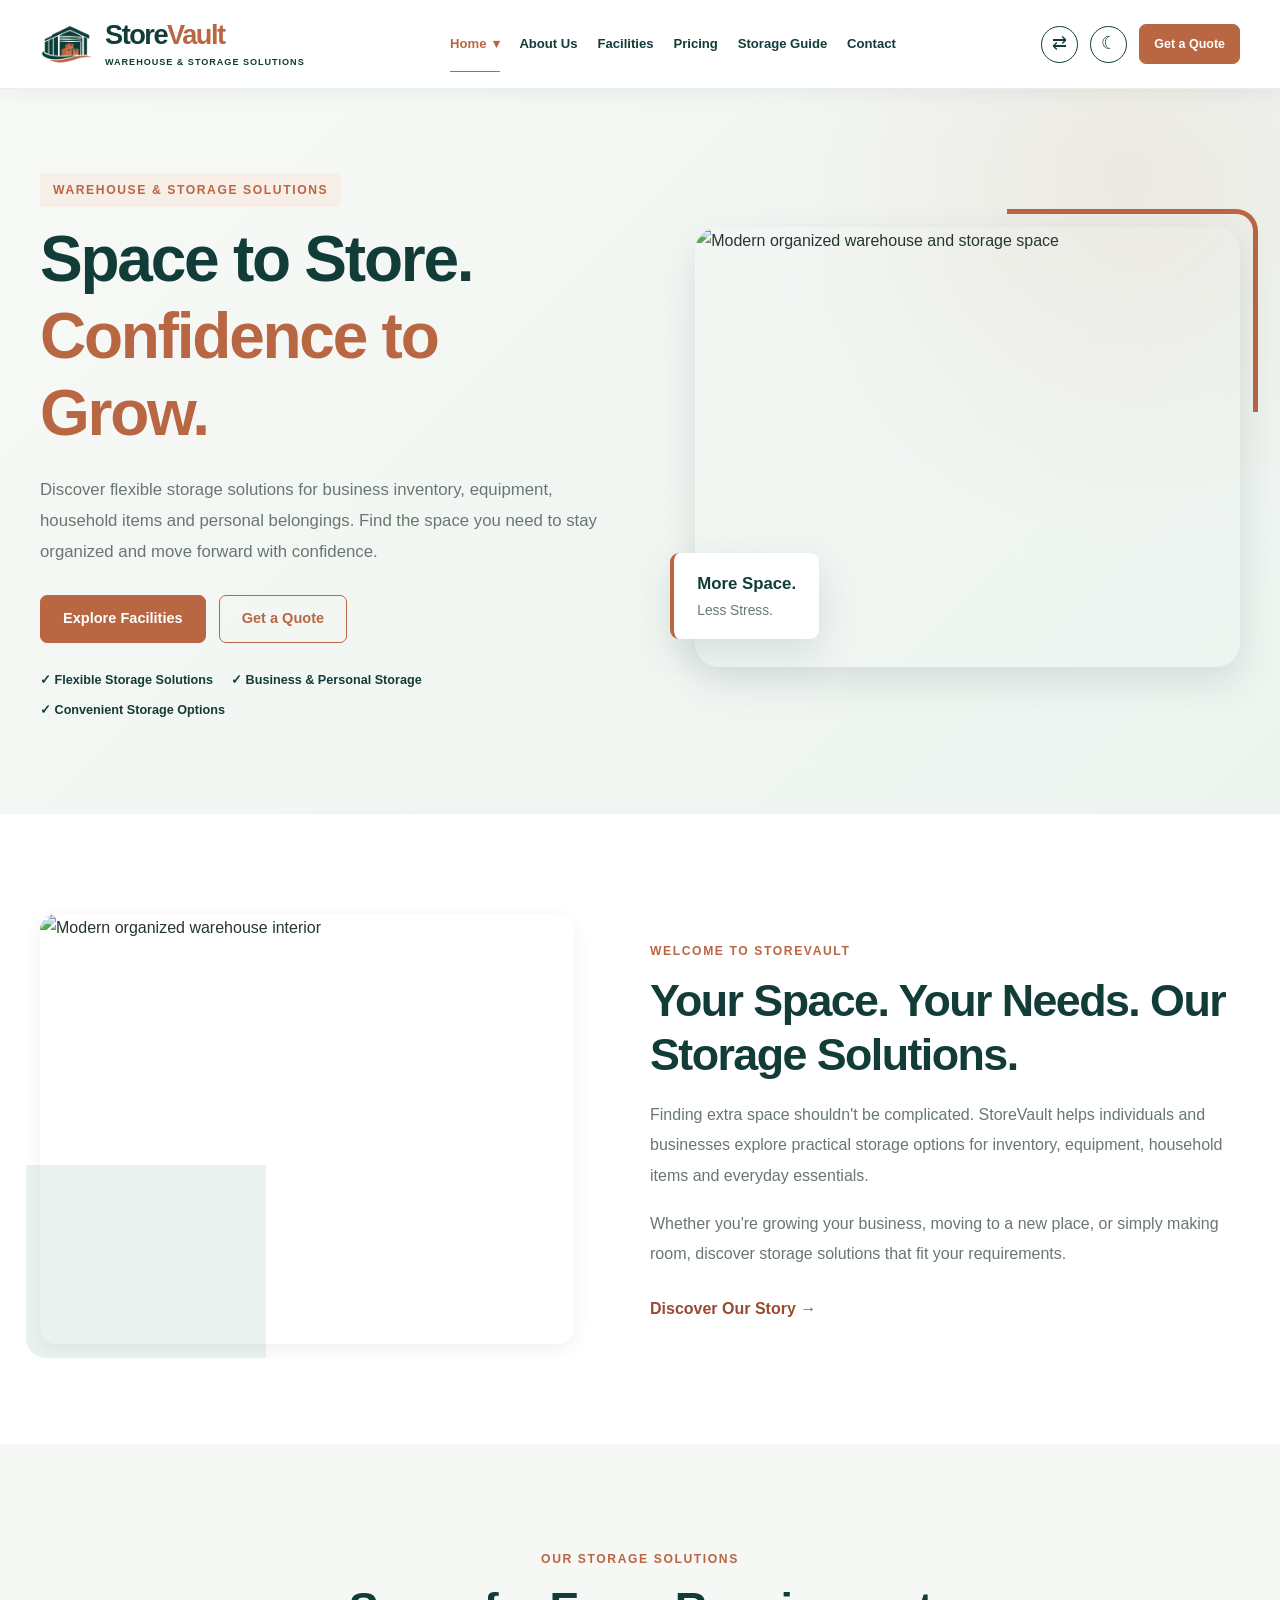
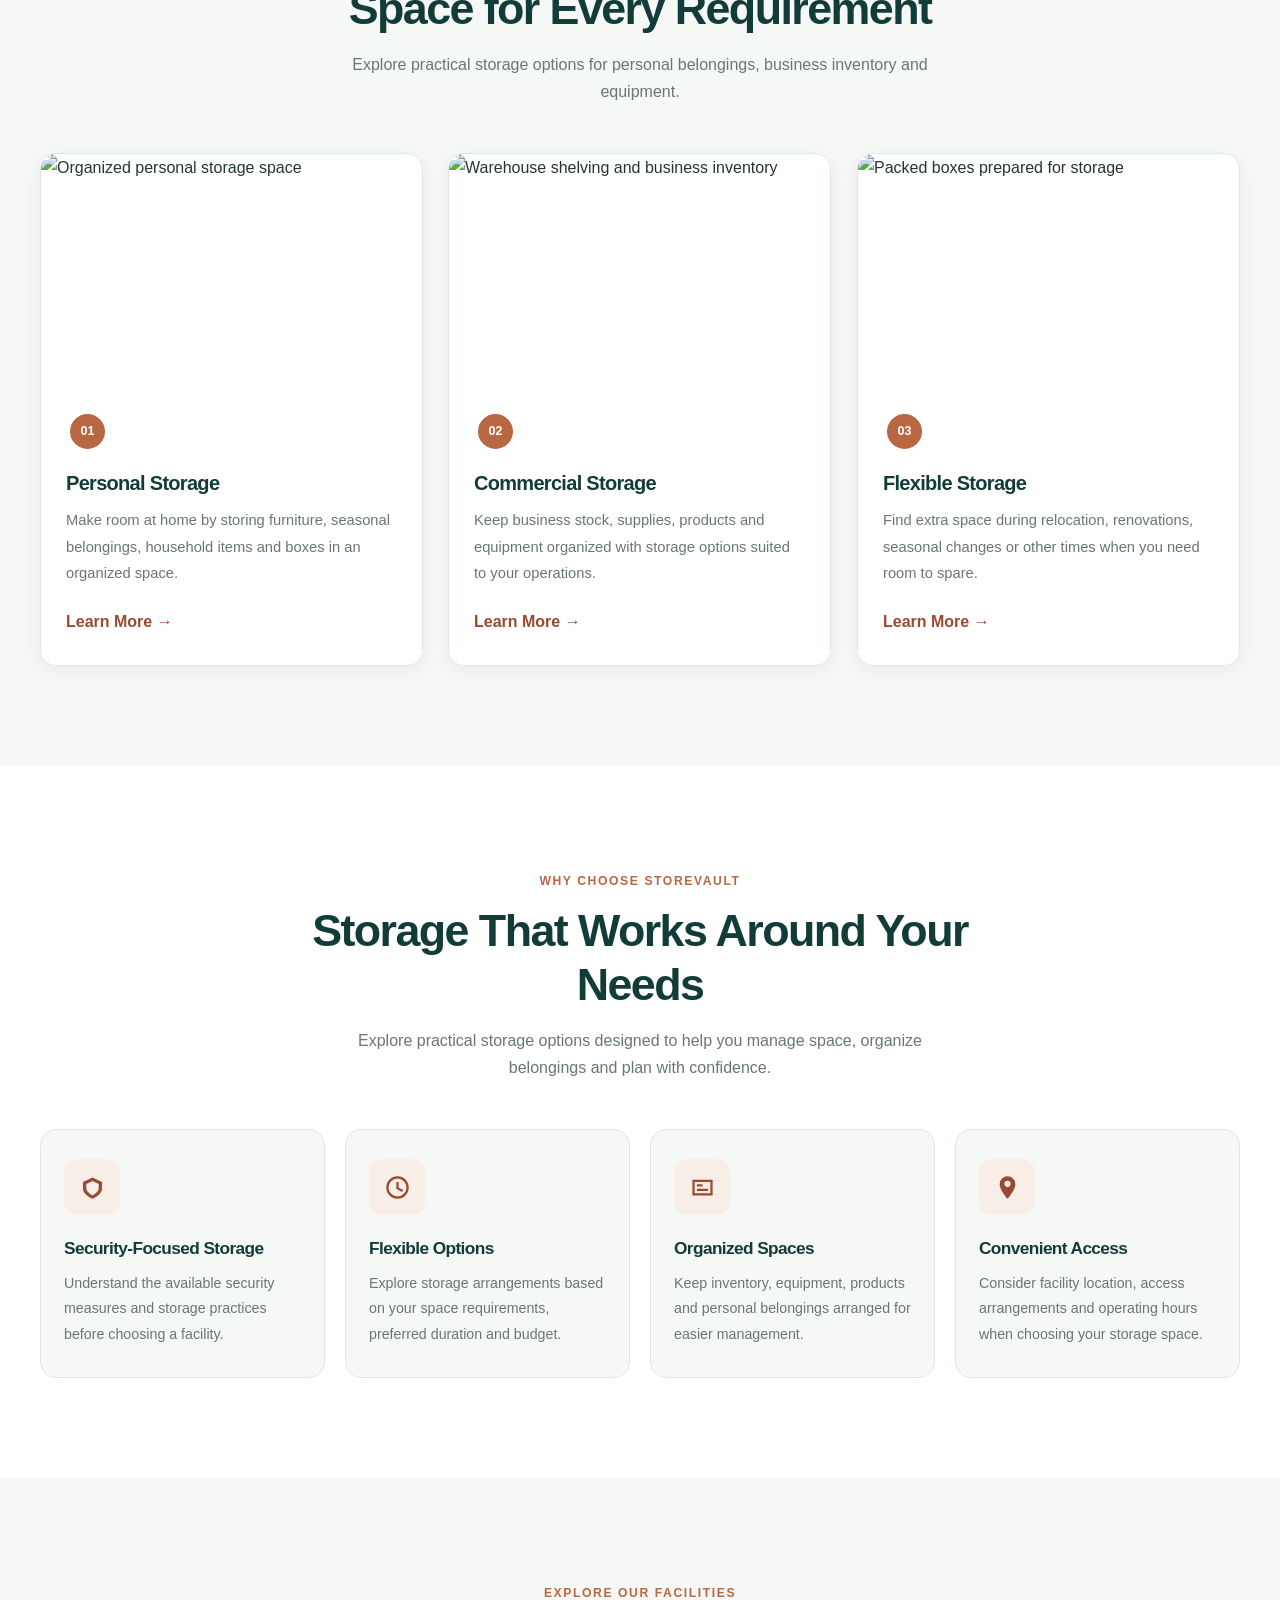
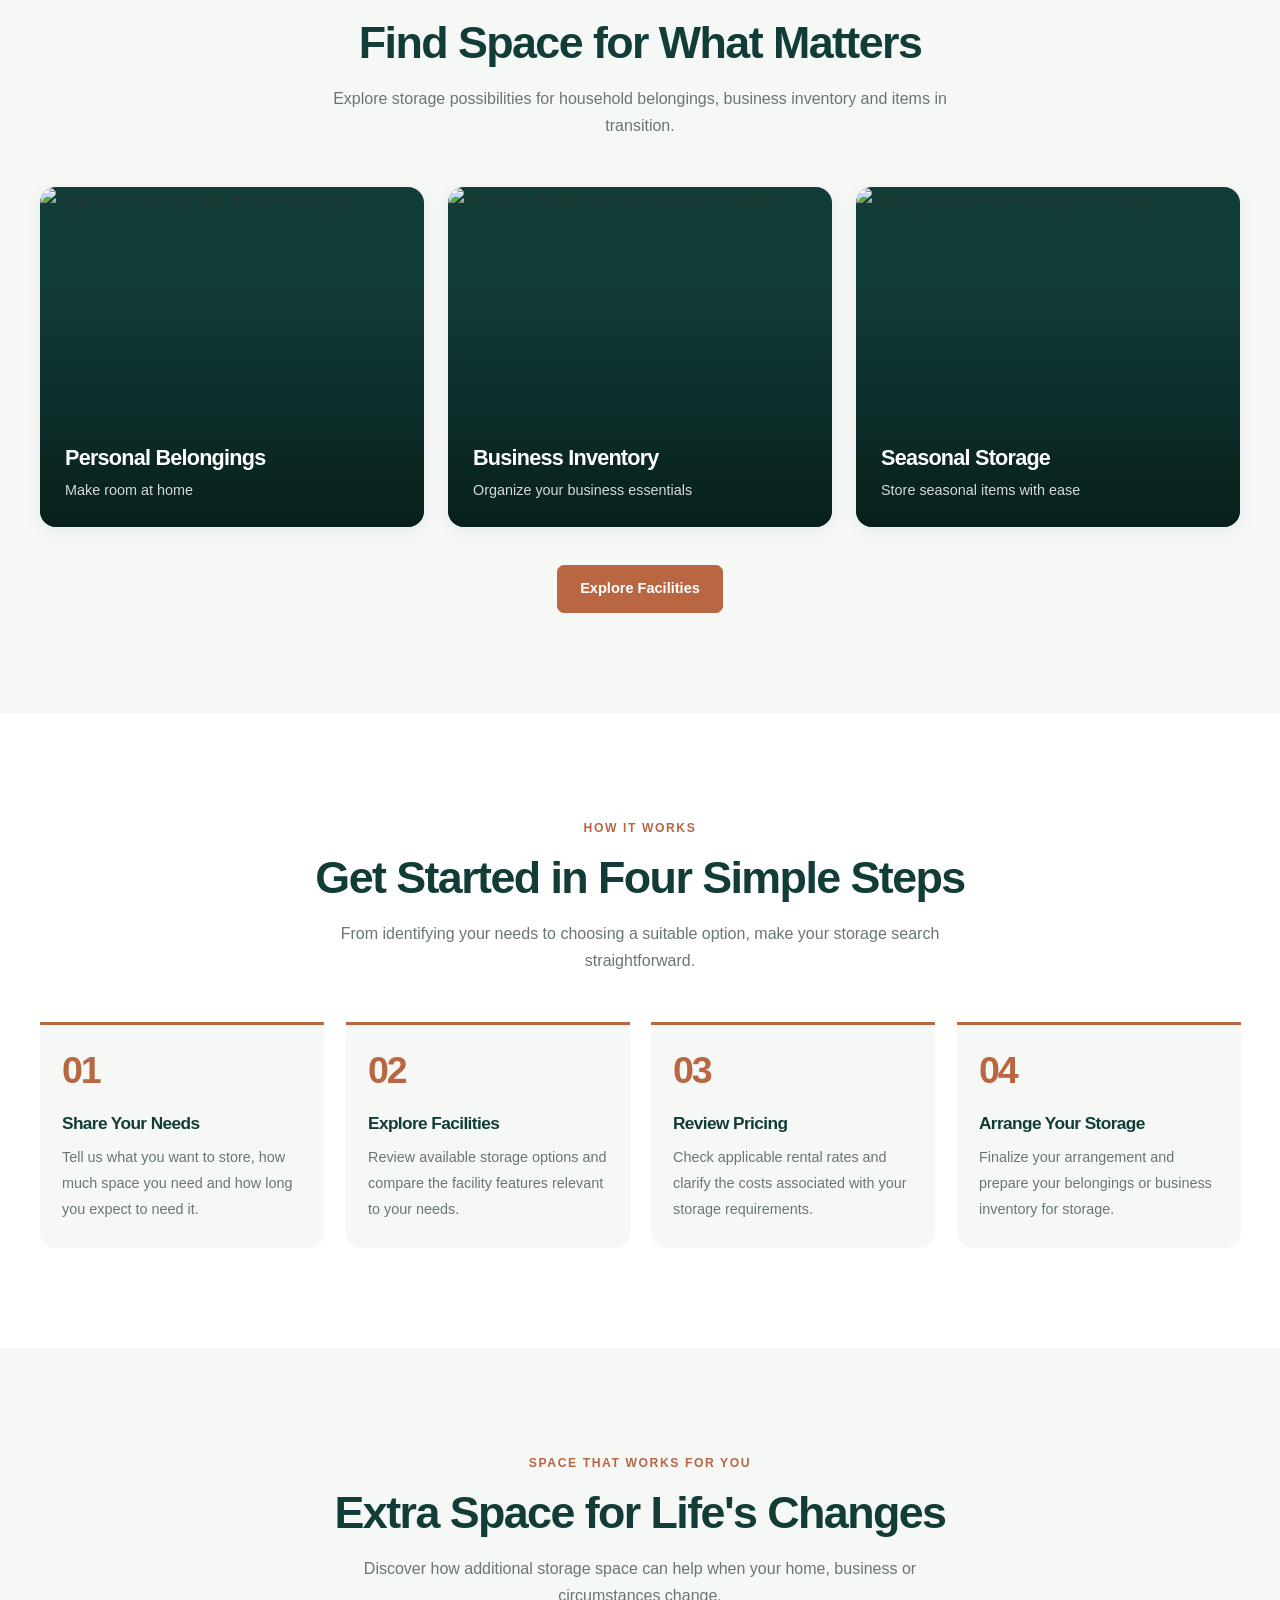
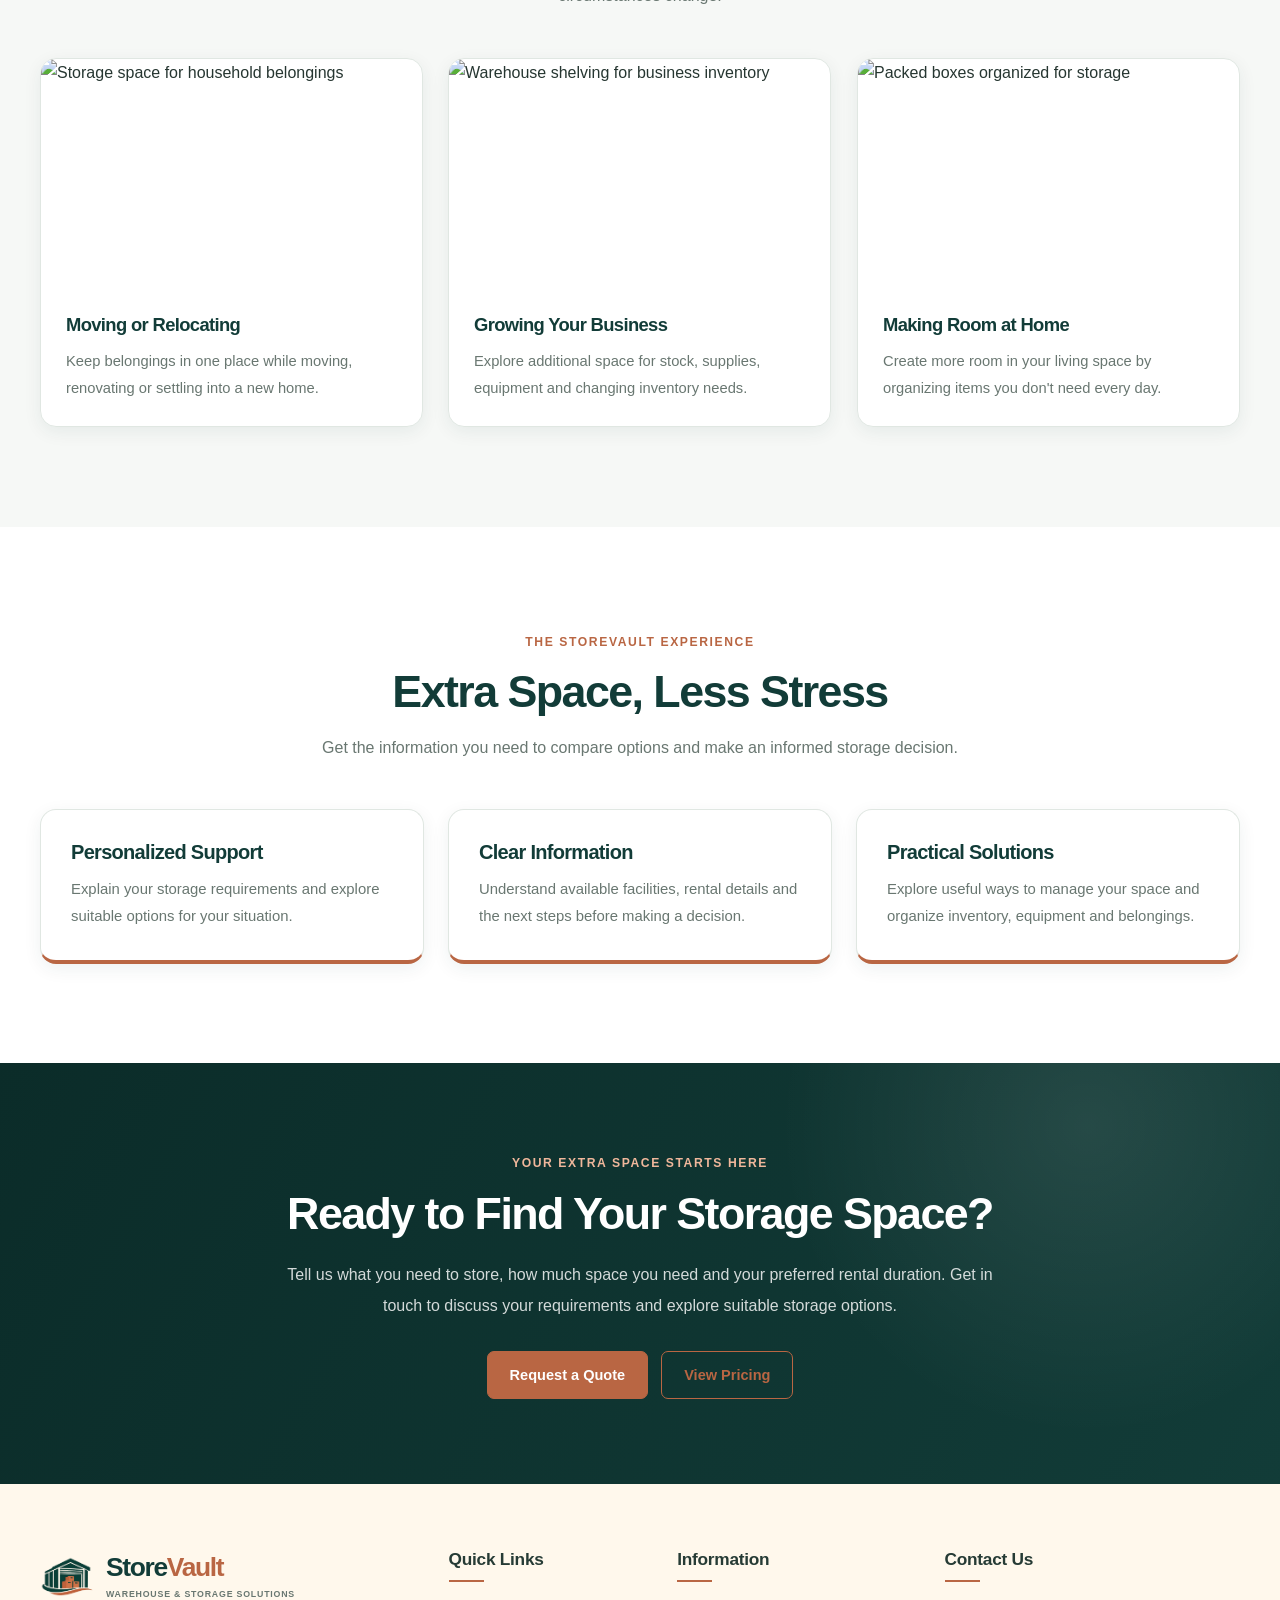
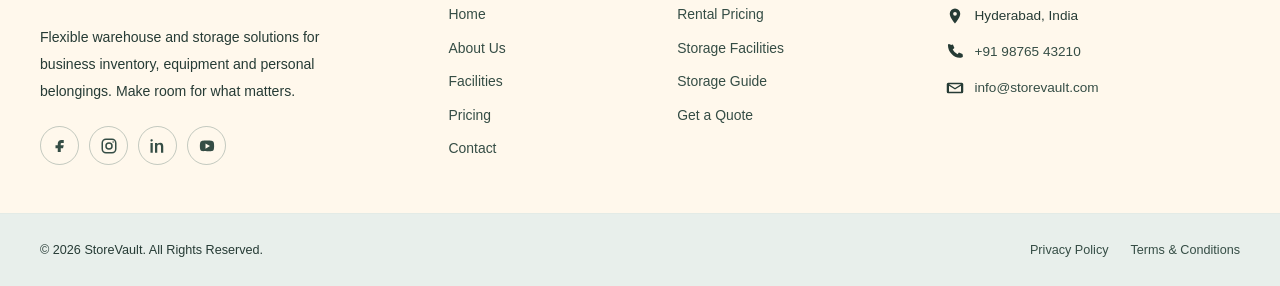
==== commit 5078c263: "Add files via upload" ====
--- a/index.html
+++ b/index.html
@@ -3,7 +3,7 @@
 <head>
     <meta charset="UTF-8">
     <meta name="viewport" content="width=device-width, initial-scale=1.0">
-    <meta name="theme-color" content="#00B8B0">
+    <meta name="theme-color" content="#123C38">
     <meta name="description" content="StoreVault offers flexible warehouse and storage solutions for business inventory, equipment, household items and personal belongings.">
     <title>StoreVault | Warehouse &amp; Storage Solutions</title>
     <link rel="icon" type="image/png" href="favicon.png">
@@ -49,7 +49,7 @@
             <a href="pricing.html">Pricing</a>
             <a href="storage-guide.html">Storage Guide</a>
             <a href="contact.html">Contact</a>
-             <a href="contact.html" class="nav-quote-btn">
+       <a href="contact.html" class="nav-quote-btn">
     Get a Quote
              </a>
           
@@ -660,5 +660,45 @@
 
 
 <script src="script.js"></script>
+
+<script>
+document.addEventListener("DOMContentLoaded", () => {
+    const animatedElements = document.querySelectorAll(
+        ".service-card, .why-card, .project-card, " +
+        ".process-card, .solution-card, .experience-card, " +
+        ".section-heading, .intro-content, .intro-image"
+    );
+
+    animatedElements.forEach((element, index) => {
+        element.classList.add("scroll-reveal");
+
+        // Small stagger between cards in the same section
+        const siblings = Array.from(element.parentElement.children)
+            .filter(child => child.matches(
+                ".service-card, .why-card, .project-card, " +
+                ".process-card, .solution-card, .experience-card"
+            ));
+
+        if (siblings.length > 1 && siblings.includes(element)) {
+            element.style.transitionDelay =
+                (siblings.indexOf(element) * 100) + "ms";
+        }
+    });
+
+    const observer = new IntersectionObserver((entries) => {
+        entries.forEach(entry => {
+            if (entry.isIntersecting) {
+                entry.target.classList.add("is-visible");
+                observer.unobserve(entry.target);
+            }
+        });
+    }, {
+        threshold: 0.12,
+        rootMargin: "0px 0px -30px 0px"
+    });
+
+    animatedElements.forEach(element => observer.observe(element));
+});
+</script>
 </body>
 </html>
--- a/style.css
+++ b/style.css
@@ -1,2051 +1,2008 @@
-/* =========================================================
-   STO​REVAULT | SMART STORAGE SOLUTIONS
-   COMPLETE WEBSITE CSS
-   Bright Teal + Orange
-   Light Mode + Dark Mode + RTL + Responsive Design
-   Animations + Hover Effects + Image Zoom
-========================================================= */
-
-/* ==================== 1. COLOR VARIABLES ==================== */
-
+/* STOREVAULT — COMPLETE RESPONSIVE STYLESHEET */
 :root {
-    --primary: #00B8B0;
-    --primary-dark: #008F89;
-    --primary-light: #E0F8F6;
-
-    --secondary: #FF8C00;
-    --secondary-dark: #E67E00;
-    --secondary-light: #FFF0E0;
-
-    --background: #F7F9F8;
-    --surface: #FFFFFF;
-    --surface-soft: #E8F6F5;
-    --surface-alt: #F0F5F4;
-
-    --text: #202D30;
-    --muted: #657477;
-
-    --border: #DCE7E5;
-    --soft-border: #EAF0EF;
-
-    --header-bg: rgba(255, 255, 255, 0.96);
-    --footer-bg: #17383C;
-    --footer-bottom: #102B2F;
-    --footer-text: #E7F3F2;
-    --footer-muted: #B7CDCB;
-
-    --shadow-sm: 0 4px 15px rgba(22, 62, 66, 0.06);
-    --shadow-md: 0 12px 30px rgba(22, 62, 66, 0.10);
-    --shadow-lg: 0 22px 50px rgba(22, 62, 66, 0.14);
-
-    --radius-sm: 8px;
-    --radius-md: 14px;
-    --radius-lg: 22px;
-    --radius-xl: 30px;
-
-    --container: 1200px;
-    --header-height: 92px;
-
-    --transition: 0.3s ease;
-}
-
-/* ==================== 2. DARK MODE COLORS ==================== */
-
-body.dark-mode {
-    --background: #121C20;
-    --surface: #1C2B30;
-    --surface-soft: #203A3D;
-    --surface-alt: #202F34;
-
-    --text: #F0F7F6;
-    --muted: #B3C4C5;
-
-    --border: #35494D;
-    --soft-border: #2B3D41;
-
-    --header-bg: rgba(18, 28, 32, 0.97);
-    --footer-bg: #0D191D;
-    --footer-bottom: #081215;
-    --footer-text: #E7F3F2;
-    --footer-muted: #A8BFBE;
-
-    --primary: #32DED5;
-    --primary-dark: #00B8B0;
-    --primary-light: #203A3D;
-
-    --secondary: #FFAD5C;
-    --secondary-dark: #FF922E;
-    --secondary-light: #423124;
-
-    --shadow-sm: 0 4px 15px rgba(0, 0, 0, 0.15);
-    --shadow-md: 0 12px 30px rgba(0, 0, 0, 0.22);
-    --shadow-lg: 0 22px 50px rgba(0, 0, 0, 0.30);
-}
-
-/* ==================== 3. RESET & GLOBAL STYLES ==================== */
-
-* {
-    margin: 0;
-    padding: 0;
-    box-sizing: border-box;
-}
-
-html {
-    scroll-behavior: smooth;
-    scroll-padding-top: 100px;
-}
-
-body {
-    font-family: "Segoe UI", Arial, sans-serif;
-    background: var(--background);
-    color: var(--text);
-    line-height: 1.7;
-    font-size: 15px;
-    overflow-x: hidden;
-    transition: background-color 0.35s ease, color 0.35s ease;
-}
-
-body,
-button,
-a,
-input,
-textarea,
-select {
-    -webkit-tap-highlight-color: transparent;
-}
-
-img {
-    display: block;
+  --primary:#123C38; --primary-dark:#0B2C29; --primary-light:#EAF2EF;
+  --accent:#B96643; --accent-dark:#984B30; --accent-light:#F8EEE8;
+  --text:#263631; --muted:#697771; --surface:#FFFFFF; --surface-alt:#F6F8F6;
+  --border:#E0E7E2; --footer-text:#D1DED8;
+  --shadow-sm:0 5px 18px rgba(18,60,56,.07); --shadow-md:0 14px 38px rgba(18,60,56,.12);
+  --radius-sm:8px; --radius-md:16px; --radius-lg:24px; --container:1200px;
+  --transition:.25s ease;
+}
+*,*::before,*::after{box-sizing:border-box}
+html{scroll-behavior:smooth;scroll-padding-top:100px}
+body{margin:0;font-family:Inter,"Segoe UI",Roboto,Arial,sans-serif;color:var(--text);background:var(--surface);font-size:16px;line-height:1.7;-webkit-font-smoothing:antialiased}
+img{display:block;max-width:100%} a{color:inherit;text-decoration:none}
+button,input,textarea,select{font:inherit} button,a{-webkit-tap-highlight-color:transparent}
+button{cursor:pointer} svg{display:block}
+h1,h2,h3,h4,p{margin-top:0} h1,h2,h3{color:var(--primary);line-height:1.2;letter-spacing:-.035em}
+h1{font-size:clamp(2.5rem,5vw,4.5rem);margin-bottom:22px}
+h2{font-size:clamp(2rem,3.5vw,3rem);margin-bottom:18px} h3{font-size:1.25rem;margin-bottom:12px}
+p{color:var(--muted);margin-bottom:18px}
+.site-container{width:min(var(--container),calc(100% - 48px));margin-inline:auto}
+section{position:relative}:focus-visible{outline:3px solid rgba(185,102,67,.65);outline-offset:3px}
+
+/* Buttons and labels */
+.cta-primary,.cta-secondary,.hero-outline-btn,.nav-quote-btn,.consultation-btn{display:inline-flex;align-items:center;justify-content:center;gap:8px;min-height:48px;padding:12px 22px;border:1px solid transparent;border-radius:7px;font-size:.91rem;font-weight:700;line-height:1.2;text-align:center;transition:background var(--transition),color var(--transition),border-color var(--transition),transform var(--transition),box-shadow var(--transition)}
+.cta-primary,.nav-quote-btn,.consultation-btn{color:#fff;background:var(--accent);border-color:var(--accent)}
+.cta-primary:hover,.nav-quote-btn:hover,.consultation-btn:hover{color:#fff;background:var(--accent-dark);border-color:var(--accent-dark);transform:translateY(-2px);box-shadow:0 8px 20px rgba(185,102,67,.2)}
+.cta-secondary{color:var(--primary);background:#fff;border-color:rgba(255,255,255,.65)}
+.cta-secondary:hover{color:#fff;background:var(--primary);border-color:var(--primary)}
+.hero-outline-btn{color:var(--primary);background:transparent;border-color:#C9D5CE}
+.hero-outline-btn:hover{color:#fff;background:var(--primary);border-color:var(--primary)}
+.section-label,.hero-label,.cta-label{display:inline-block;margin-bottom:14px;color:var(--accent);font-size:.76rem;font-weight:800;letter-spacing:.13em;line-height:1.5;text-transform:uppercase}
+.section-heading{max-width:760px;margin:0 auto 48px;text-align:center}
+.section-heading h2{margin-bottom:15px}.section-heading p{max-width:640px;margin:0 auto;font-size:1rem}
+.text-link{display:inline-flex;align-items:center;gap:7px;color:var(--accent-dark);font-weight:750;transition:gap var(--transition),color var(--transition)}
+.text-link:hover{gap:12px;color:var(--primary)}
+
+/* Header */
+.site-header{position:sticky;top:0;z-index:1000;background:rgba(255,255,255,.97);border-bottom:1px solid rgba(18,60,56,.09);box-shadow:0 4px 20px rgba(18,60,56,.055);backdrop-filter:blur(14px)}
+.header-container{min-height:88px;display:flex;align-items:center;justify-content:space-between;gap:22px}
+.brand,.footer-logo{display:inline-flex;align-items:center;gap:11px;flex-shrink:0}
+.brand>img{width:54px;height:54px;object-fit:contain}
+.brand-text,.footer-logo-text{display:flex;flex-direction:column}
+.brand-name{font-size:1.7rem;line-height:1.1;font-weight:850;letter-spacing:-.055em}
+.store{color:var(--primary)}.vault{color:var(--accent)}
+.brand-tagline,.footer-tagline{margin-top:6px;color:var(--muted);font-size:.57rem;font-weight:750;letter-spacing:.105em;line-height:1.4;white-space:nowrap}
+.main-nav{display:flex;align-items:center;justify-content:center;gap:clamp(12px,1.55vw,22px)}
+.main-nav>a:not(.nav-quote-btn),.home-link{color:var(--primary);font-size:.82rem;font-weight:650;white-space:nowrap;transition:color var(--transition)}
+.main-nav>a:not(.nav-quote-btn):hover,.home-link:hover,.main-nav>a.active{color:var(--accent)}
+.home-dropdown{position:relative}.home-link{display:inline-flex;align-items:center;gap:6px;padding:12px 0}
+.dropdown-arrow{font-size:.8rem;transition:transform var(--transition)}
+.home-dropdown:hover .dropdown-arrow,.home-dropdown:focus-within .dropdown-arrow{transform:rotate(180deg)}
+.home-dropdown-menu{position:absolute;top:calc(100% + 8px);left:0;z-index:1002;min-width:165px;padding:8px;background:#fff;border:1px solid var(--border);border-radius:10px;box-shadow:var(--shadow-md);opacity:0;visibility:hidden;transform:translateY(8px);transition:opacity var(--transition),transform var(--transition),visibility var(--transition)}
+.home-dropdown:hover .home-dropdown-menu,.home-dropdown:focus-within .home-dropdown-menu{opacity:1;visibility:visible;transform:translateY(0)}
+.home-dropdown-menu a{display:block;padding:9px 12px;border-radius:6px;color:var(--primary);font-size:.84rem;transition:background var(--transition),color var(--transition)}
+.home-dropdown-menu a:hover{color:var(--accent-dark);background:var(--accent-light)}
+.nav-quote-btn{min-height:40px;padding:10px 14px;font-size:.78rem;white-space:nowrap}
+.header-actions{display:flex;align-items:center;gap:8px;flex-shrink:0}
+.rtl-btn,.icon-btn{display:inline-flex;align-items:center;justify-content:center;width:37px;height:37px;padding:0;color:var(--primary);background:#fff;border:1px solid var(--border);border-radius:50%;font-size:1.1rem;transition:background var(--transition),color var(--transition),border-color var(--transition)}
+.rtl-btn:hover,.icon-btn:hover{color:#fff;background:var(--primary);border-color:var(--primary)}
+.consultation-btn{min-height:40px;padding:10px 14px;font-size:.78rem;white-space:nowrap}
+.mobile-menu-btn{display:none;align-items:center;justify-content:center;width:42px;height:42px;padding:0;color:var(--primary);background:#fff;border:1px solid var(--border);border-radius:8px;font-size:1.45rem}
+
+/* Hero */
+.hero{overflow:hidden;padding:84px 0 92px;background:radial-gradient(circle at 88% 12%,rgba(185,102,67,.09),transparent 28%),linear-gradient(135deg,#F7F9F6 0%,#EDF4F0 100%)}
+.hero-container{display:grid;grid-template-columns:1.03fr .97fr;align-items:center;gap:clamp(36px,6vw,82px)}
+.hero-content{max-width:610px}.hero-label{padding:8px 13px;background:var(--accent-light);border-radius:4px}
+.hero h1{color:var(--primary);max-width:650px}.hero h1 span{color:var(--accent)}
+.hero-content>p{max-width:570px;margin-bottom:28px;font-size:1.05rem;line-height:1.85}
+.hero-buttons{display:flex;flex-wrap:wrap;gap:13px;margin-bottom:27px}
+.hero-highlights{display:flex;flex-wrap:wrap;gap:9px 18px}
+.hero-highlights span{color:var(--primary);font-size:.79rem;font-weight:650}
+.hero-image{position:relative;min-width:0;min-height:390px}
+.hero-image::before{content:"";position:absolute;top:-18px;right:-18px;width:46%;height:46%;border-top:5px solid var(--accent);border-right:5px solid var(--accent);border-radius:0 22px 0 0;pointer-events:none}
+.hero-image>img{position:relative;z-index:1;width:100%;height:440px;object-fit:cover;border-radius:var(--radius-lg);box-shadow:var(--shadow-md)}
+.hero-image-badge{position:absolute;z-index:2;left:-25px;bottom:28px;display:flex;flex-direction:column;padding:17px 23px;background:#fff;border-left:4px solid var(--accent);border-radius:9px;box-shadow:var(--shadow-md)}
+.hero-image-badge strong{color:var(--primary);font-size:1.05rem}.hero-image-badge span{color:var(--muted);font-size:.86rem}
+
+/* Intro */
+.intro-section{padding:100px 0;background:var(--surface)}
+.intro-container{display:grid;grid-template-columns:.95fr 1.05fr;align-items:center;gap:clamp(36px,6vw,85px)}
+.intro-image{position:relative}.intro-image::after{content:"";position:absolute;z-index:0;left:-14px;bottom:-14px;width:45%;height:45%;background:var(--primary-light);border-radius:0 0 0 20px}
+.intro-image img{position:relative;z-index:1;width:100%;height:430px;object-fit:cover;border-radius:var(--radius-md);box-shadow:var(--shadow-sm)}
+.intro-content{max-width:600px}.intro-content h2{max-width:590px}.intro-content p{line-height:1.9}.intro-content .text-link{margin-top:7px}
+
+/* Services */
+.services-section{padding:100px 0;background:var(--surface-alt)}
+.services-grid{display:grid;grid-template-columns:repeat(3,minmax(0,1fr));gap:25px}
+.service-card{overflow:hidden;background:#fff;border:1px solid var(--border);border-radius:var(--radius-md);box-shadow:var(--shadow-sm);transition:transform var(--transition),box-shadow var(--transition)}
+.service-card:hover{transform:translateY(-7px);box-shadow:var(--shadow-md)}
+.service-card>img{width:100%;height:235px;object-fit:cover;transition:transform .45s ease}.service-card:hover>img{transform:scale(1.035)}
+.service-card-content{position:relative;padding:27px 25px 30px;background:#fff}
+.service-number{display:inline-flex;align-items:center;justify-content:center;width:43px;height:43px;margin-top:-49px;margin-bottom:18px;position:relative;background:var(--accent);border:4px solid #fff;border-radius:50%;color:#fff;font-size:.78rem;font-weight:800}
+.service-card h3{margin-bottom:12px}.service-card p{font-size:.92rem;line-height:1.8}.service-card .text-link{margin-top:3px}
+
+/* Why choose us */
+.why-section{padding:100px 0;background:#fff}
+.why-grid{display:grid;grid-template-columns:repeat(4,minmax(0,1fr));gap:20px}
+.why-card{padding:29px 23px;background:var(--surface-alt);border:1px solid var(--border);border-radius:var(--radius-md);transition:transform var(--transition),border-color var(--transition),box-shadow var(--transition)}
+.why-card:hover{transform:translateY(-5px);border-color:rgba(185,102,67,.45);box-shadow:var(--shadow-sm)}
+.why-icon{display:flex;align-items:center;justify-content:center;width:56px;height:56px;margin-bottom:23px;color:var(--accent-dark);background:var(--accent-light);border-radius:13px}
+.why-icon svg{width:27px;height:27px;fill:currentColor}.why-card h3{font-size:1.08rem}
+.why-card p{margin-bottom:0;font-size:.89rem;line-height:1.8}
+
+/* Facility cards */
+.projects-section{padding:100px 0;background:var(--surface-alt)}
+.projects-grid{display:grid;grid-template-columns:repeat(3,minmax(0,1fr));gap:24px}
+.project-card{position:relative;min-height:340px;overflow:hidden;isolation:isolate;border-radius:var(--radius-md);background:var(--primary);box-shadow:var(--shadow-sm)}
+.project-card::after{content:"";position:absolute;inset:0;z-index:1;background:linear-gradient(180deg,transparent 28%,rgba(6,27,24,.86) 100%)}
+.project-card>img{position:absolute;inset:0;width:100%;height:100%;object-fit:cover;transition:transform .5s ease}
+.project-card:hover>img{transform:scale(1.07)}
+.project-overlay{position:absolute;z-index:2;right:25px;bottom:25px;left:25px}
+.project-overlay h3{margin-bottom:7px;color:#fff;font-size:1.35rem}.project-overlay p{margin-bottom:0;color:rgba(255,255,255,.83);font-size:.9rem}
+.center-button{display:flex;justify-content:center;margin-top:38px}
+
+/* Process */
+.process-section{padding:100px 0;background:#fff}
+.process-grid{display:grid;grid-template-columns:repeat(4,minmax(0,1fr));gap:22px}
+.process-card{padding:27px 22px 25px;border-top:3px solid var(--accent);background:var(--surface-alt);border-radius:0 0 var(--radius-md) var(--radius-md)}
+.process-number{margin-bottom:23px;color:var(--accent);font-size:2.35rem;font-weight:850;line-height:1;letter-spacing:-.06em}
+.process-card h3{font-size:1.08rem}.process-card p{margin-bottom:0;font-size:.9rem;line-height:1.8}
+
+/* Solutions */
+.solutions-section{padding:100px 0;background:var(--surface-alt)}
+.solutions-grid{display:grid;grid-template-columns:repeat(3,minmax(0,1fr));gap:25px}
+.solution-card{overflow:hidden;background:#fff;border:1px solid var(--border);border-radius:var(--radius-md);box-shadow:var(--shadow-sm);transition:transform var(--transition),box-shadow var(--transition)}
+.solution-card:hover{transform:translateY(-5px);box-shadow:var(--shadow-md)}
+.solution-card>img{width:100%;height:230px;object-fit:cover}
+.solution-content{padding:25px}.solution-content h3{font-size:1.15rem}.solution-content p{margin-bottom:0;font-size:.92rem;line-height:1.8}
+
+/* Experience */
+.experience-section{padding:100px 0;background:#fff}
+.experience-grid{display:grid;grid-template-columns:repeat(3,minmax(0,1fr));gap:24px}
+.experience-card{padding:30px;background:#fff;border:1px solid var(--border);border-radius:var(--radius-md);box-shadow:var(--shadow-sm);border-bottom:4px solid var(--accent);transition:transform var(--transition),box-shadow var(--transition)}
+.experience-card:hover{transform:translateY(-5px);box-shadow:var(--shadow-md)}
+.experience-card h3{margin-bottom:12px}.experience-card p{margin-bottom:0;font-size:.93rem;line-height:1.8}
+
+/* Final call to action */
+.final-cta{overflow:hidden;padding:85px 24px;background:radial-gradient(circle at 85% 15%,rgba(255,255,255,.09),transparent 27%),linear-gradient(120deg,var(--primary-dark),var(--primary))}
+.final-cta-container{width:min(900px,100%);margin-inline:auto;text-align:center}
+.final-cta-content .cta-label{color:#F0B79B}
+.final-cta-content h2{color:#fff;max-width:750px;margin:0 auto 20px}
+.final-cta-content>p{max-width:720px;margin:0 auto 30px;color:rgba(255,255,255,.82);line-height:1.9}
+.cta-buttons{display:flex;justify-content:center;flex-wrap:wrap;gap:13px}
+
+/* Footer */
+.site-footer{padding-top:65px;color:#fff;background:#0B2C29}
+.footer-container{display:grid;grid-template-columns:1.45fr .75fr .9fr 1.15fr;align-items:start;gap:36px;padding-bottom:48px}
+.footer-brand,.footer-column,.footer-contact{min-width:0}
+.footer-logo{margin-bottom:20px}.footer-logo>img{width:55px;height:55px;object-fit:contain}
+.footer-brand-name{color:#fff;font-size:1.65rem;line-height:1.1;font-weight:850;letter-spacing:-.05em}
+.footer-brand-name .store{color:#fff}.footer-brand-name .vault{color:#E4A080}
+.footer-tagline{color:#C7D7D0;font-size:.55rem;letter-spacing:.09em}
+.footer-description{max-width:330px;margin-bottom:22px;color:var(--footer-text);font-size:.88rem;line-height:1.9}
+.social-links{display:flex;flex-wrap:wrap;align-items:center;gap:10px}
+.social-icon{display:inline-flex;align-items:center;justify-content:center;width:39px;height:39px;color:#fff;border:1px solid rgba(255,255,255,.27);border-radius:50%;transition:background var(--transition),border-color var(--transition),color var(--transition),transform var(--transition)}
+.social-icon svg{width:18px;height:18px}.social-icon svg path{fill:currentColor}
+.social-icon:hover{color:#fff;background:var(--accent);border-color:var(--accent);transform:translateY(-3px)}
+.footer-column,.footer-contact{display:flex;flex-direction:column;align-items:flex-start;gap:12px}
+.footer-column h3,.footer-contact h3{position:relative;margin:0 0 10px;padding-bottom:12px;color:#fff;font-size:1.08rem;letter-spacing:-.015em}
+.footer-column h3::after,.footer-contact h3::after{content:"";position:absolute;bottom:0;left:0;width:35px;height:2px;background:var(--accent)}
+.footer-column>a{color:var(--footer-text);font-size:.87rem;line-height:1.55;transition:color var(--transition),transform var(--transition)}
+.footer-column>a:hover{color:#F0B79B;transform:translateX(4px)}
+.contact-item{display:flex;align-items:flex-start;gap:10px;width:100%;color:var(--footer-text);font-size:.85rem;line-height:1.7;overflow-wrap:anywhere}
+.contact-icon{display:inline-flex;align-items:center;justify-content:center;flex:0 0 20px;width:20px;min-height:24px;color:#E4A080}
+.contact-icon svg{width:18px;height:18px;fill:currentColor}
+.contact-item a{min-width:0;color:var(--footer-text);overflow-wrap:anywhere;transition:color var(--transition)}
+.contact-item a:hover{color:#F0B79B}
+.footer-bottom{border-top:1px solid rgba(255,255,255,.14);background:rgba(0,0,0,.12)}
+.footer-bottom-container{display:flex;align-items:center;justify-content:space-between;flex-wrap:wrap;gap:15px 25px;min-height:72px;padding-block:16px}
+.footer-bottom p{margin:0;color:#BFD0C8;font-size:.79rem}
+.footer-bottom-links{display:flex;align-items:center;flex-wrap:wrap;gap:22px}
+.footer-bottom-links a{color:#BFD0C8;font-size:.79rem;transition:color var(--transition)}
+.footer-bottom-links a:hover{color:#F0B79B}
+
+/* Tablet */
+@media(max-width:1100px){
+  .header-container{gap:12px}.brand{gap:8px}.brand>img{width:45px;height:45px}
+  .brand-name{font-size:1.42rem}.brand-tagline{font-size:.48rem;letter-spacing:.06em}
+  .main-nav{gap:11px}.main-nav>a:not(.nav-quote-btn),.home-link{font-size:.74rem}
+  .header-actions{gap:5px}.rtl-btn,.icon-btn{width:33px;height:33px}
+  .consultation-btn,.nav-quote-btn{padding-inline:10px;font-size:.7rem}
+  .why-grid{grid-template-columns:repeat(2,minmax(0,1fr))}
+  .footer-container{grid-template-columns:1.3fr 1fr 1fr;gap:32px}
+  .footer-contact{grid-column:1/-1}
+}
+
+/* Mobile navigation and layout */
+@media(max-width:820px){
+  .site-container{width:min(calc(100% - 36px),var(--container))}
+  .header-container{position:relative;min-height:76px;gap:10px}
+  .brand>img{width:43px;height:43px}.brand-name{font-size:1.4rem}.brand-tagline{font-size:.46rem}
+  .header-actions{margin-left:auto}.header-actions .consultation-btn{display:none}
+  .mobile-menu-btn{display:inline-flex}
+  .main-nav{position:absolute;top:calc(100% + 1px);right:0;left:0;display:none;flex-direction:column;align-items:stretch;justify-content:flex-start;gap:0;max-height:calc(100vh - 85px);overflow-y:auto;padding:12px;background:#fff;border:1px solid var(--border);border-radius:0 0 12px 12px;box-shadow:var(--shadow-md)}
+  .main-nav.active,.main-nav.open{display:flex}
+  .main-nav>a:not(.nav-quote-btn),.main-nav .home-link{display:flex;align-items:center;width:100%;min-height:44px;padding:11px 12px;font-size:.9rem;white-space:normal;border-radius:6px}
+  .main-nav>a:not(.nav-quote-btn):hover,.main-nav .home-link:hover{background:var(--surface-alt)}
+  .home-dropdown{width:100%}.home-link{justify-content:space-between}
+  .home-dropdown-menu{position:static;display:none;min-width:0;padding:4px 8px 8px 15px;border:0;border-radius:0;box-shadow:none;opacity:1;visibility:visible;transform:none;background:#F8FAF8}
+  .home-dropdown:hover .home-dropdown-menu,.home-dropdown:focus-within .home-dropdown-menu{display:block;transform:none}
+  .home-dropdown-menu a{padding:10px 12px}
+  .main-nav .nav-quote-btn{display:flex;width:100%;margin-top:7px;min-height:44px;font-size:.88rem}
+  .hero{padding:65px 0 72px}.hero-container,.intro-container{grid-template-columns:1fr;gap:42px}
+  .hero-content{max-width:720px}.hero-image{min-height:0;margin-inline:12px}
+  .hero-image>img{height:clamp(280px,58vw,430px)}.hero-image-badge{left:-12px;bottom:18px}
+  .intro-section,.services-section,.why-section,.projects-section,.process-section,.solutions-section,.experience-section{padding:75px 0}
+  .intro-image img{height:clamp(280px,58vw,420px)}.section-heading{margin-bottom:35px}
+  .services-grid,.projects-grid,.solutions-grid{grid-template-columns:repeat(2,minmax(0,1fr));gap:18px}
+  .service-card>img,.solution-card>img{height:205px}
+  .process-grid{grid-template-columns:repeat(2,minmax(0,1fr))}
+  .experience-grid{grid-template-columns:1fr;gap:17px}.experience-card{padding:25px}
+  .footer-container{grid-template-columns:repeat(2,minmax(0,1fr));gap:35px 25px}
+  .footer-brand{grid-column:1/-1}.footer-contact{grid-column:auto}
+}
+
+/* Small phones */
+@media(max-width:520px){
+  .site-container{width:calc(100% - 32px)}
+  h1{font-size:clamp(2.2rem,10vw,3.2rem)}h2{font-size:clamp(1.8rem,8vw,2.4rem)}
+  .header-container{min-height:70px}.brand{gap:7px}.brand>img{width:38px;height:38px}
+  .brand-name{font-size:1.25rem}.brand-tagline{font-size:.4rem;letter-spacing:.04em}
+  .header-actions{gap:5px}.rtl-btn,.icon-btn{width:31px;height:31px;font-size:.95rem}
+  .mobile-menu-btn{width:36px;height:36px;font-size:1.25rem}
+  .hero{padding:53px 0 60px}.hero-content>p{font-size:.96rem}
+  .hero-buttons{align-items:stretch;flex-direction:column}.hero-buttons>a{width:100%}
+  .hero-highlights{flex-direction:column;gap:7px}.hero-image{margin-inline:5px}
+  .hero-image>img{height:275px;border-radius:15px}
+  .hero-image::before{top:-9px;right:-9px;border-width:3px}
+  .hero-image-badge{left:-5px;bottom:13px;padding:12px 16px}
+  .intro-section,.services-section,.why-section,.projects-section,.process-section,.solutions-section,.experience-section{padding:60px 0}
+  .intro-image img{height:270px}
+  .services-grid,.projects-grid,.solutions-grid,.why-grid,.process-grid{grid-template-columns:1fr}
+  .service-card>img,.solution-card>img{height:225px}.project-card{min-height:300px}
+  .why-card,.process-card,.service-card-content,.solution-content{padding-inline:22px}
+  .section-heading{margin-bottom:30px}.section-heading p{font-size:.94rem}
+  .final-cta{padding:65px 20px}.cta-buttons{flex-direction:column;align-items:stretch}.cta-buttons a{width:100%}
+  .site-footer{padding-top:48px}.footer-container{grid-template-columns:1fr;gap:32px;padding-bottom:35px}
+  .footer-brand,.footer-contact{grid-column:auto}
+  .footer-description{max-width:100%}
+  .footer-bottom-container{align-items:flex-start;flex-direction:column;gap:12px;padding-block:20px}
+  .footer-bottom-links{gap:15px}
+}
+
+/* Dark mode: script can add .dark-mode to body or html */
+body.dark-mode,html.dark-mode{
+  --text:#E5ECE8;--muted:#B6C5BE;--surface:#14221F;--surface-alt:#1A2D29;
+  --border:#30443D;--primary-light:#203A33;background:var(--surface);color:var(--text)
+}
+body.dark-mode h1,body.dark-mode h2,body.dark-mode h3,html.dark-mode h1,html.dark-mode h2,html.dark-mode h3{color:#E7F0EB}
+body.dark-mode .site-header,html.dark-mode .site-header,body.dark-mode .main-nav,html.dark-mode .main-nav,body.dark-mode .home-dropdown-menu,html.dark-mode .home-dropdown-menu{background:#14221F;border-color:#30443D}
+body.dark-mode .brand .store,html.dark-mode .brand .store,body.dark-mode .main-nav>a:not(.nav-quote-btn),html.dark-mode .main-nav>a:not(.nav-quote-btn),body.dark-mode .home-link,html.dark-mode .home-link{color:#E5ECE8}
+body.dark-mode .brand-tagline,html.dark-mode .brand-tagline{color:#B6C5BE}
+body.dark-mode .hero,html.dark-mode .hero{background:linear-gradient(135deg,#182C27,#203A33)}
+body.dark-mode .hero h1,html.dark-mode .hero h1{color:#F0F5F1}
+body.dark-mode .hero-outline-btn,html.dark-mode .hero-outline-btn,body.dark-mode .rtl-btn,html.dark-mode .rtl-btn,body.dark-mode .icon-btn,html.dark-mode .icon-btn,body.dark-mode .mobile-menu-btn,html.dark-mode .mobile-menu-btn{color:#E5ECE8;background:#1A2D29;border-color:#40574E}
+body.dark-mode .intro-section,html.dark-mode .intro-section,body.dark-mode .why-section,html.dark-mode .why-section,body.dark-mode .process-section,html.dark-mode .process-section,body.dark-mode .experience-section,html.dark-mode .experience-section{background:var(--surface)}
+body.dark-mode .services-section,html.dark-mode .services-section,body.dark-mode .projects-section,html.dark-mode .projects-section,body.dark-mode .solutions-section,html.dark-mode .solutions-section{background:var(--surface-alt)}
+body.dark-mode .service-card,html.dark-mode .service-card,body.dark-mode .service-card-content,html.dark-mode .service-card-content,body.dark-mode .solution-card,html.dark-mode .solution-card,body.dark-mode .experience-card,html.dark-mode .experience-card,body.dark-mode .why-card,html.dark-mode .why-card,body.dark-mode .process-card,html.dark-mode .process-card{color:var(--text);background:#1A2D29;border-color:var(--border)}
+body.dark-mode .home-dropdown-menu a,html.dark-mode .home-dropdown-menu a{color:#E5ECE8}
+body.dark-mode .home-dropdown-menu a:hover,html.dark-mode .home-dropdown-menu a:hover{background:#263C35}
+body.dark-mode .hero-image-badge,html.dark-mode .hero-image-badge{background:#1A2D29}
+body.dark-mode .hero-image-badge strong,html.dark-mode .hero-image-badge strong{color:#E5ECE8}
+body.dark-mode .hero-image-badge span,html.dark-mode .hero-image-badge span{color:#B6C5BE}
+
+/* RTL: script should set dir="rtl" on html */
+html[dir="rtl"] body{text-align:right}
+html[dir="rtl"] .home-dropdown-menu{right:0;left:auto}
+html[dir="rtl"] .hero-image-badge{right:-25px;left:auto;border-left:0;border-right:4px solid var(--accent)}
+html[dir="rtl"] .intro-image::after{right:-14px;left:auto;border-radius:0 0 20px 0}
+html[dir="rtl"] .footer-column h3::after,html[dir="rtl"] .footer-contact h3::after{right:0;left:auto}
+html[dir="rtl"] .footer-column>a:hover{transform:translateX(-4px)}
+html[dir="rtl"] .hero-image::before{right:auto;left:-18px;border-right:0;border-left:5px solid var(--accent);border-radius:22px 0 0 0}
+html[dir="rtl"] .text-link{flex-direction:row-reverse}
+@media(max-width:820px){html[dir="rtl"] .hero-image-badge{right:-12px}html[dir="rtl"] .main-nav{text-align:right}}
+@media(max-width:520px){html[dir="rtl"] .hero-image-badge{right:-5px}html[dir="rtl"] .hero-image::before{left:-9px}}
+
+/* Accessibility */
+@media(prefers-reduced-motion:reduce){
+  *,*::before,*::after{scroll-behavior:auto!important;animation-duration:.01ms!important;animation-iteration-count:1!important;transition-duration:.01ms!important}
+}
+
+/* Same logo text color in header and footer */
+.site-header .brand,
+.site-header .brand *,
+.site-footer .brand,
+.site-footer .brand *,
+.site-header .brand-text,
+.site-footer .brand-text {
+    color: #123C38 !important;
+}
+
+/* Keep logo text color consistent in dark mode */
+body.dark-mode .site-header .brand,
+body.dark-mode .site-header .brand *,
+body.dark-mode .site-footer .brand,
+body.dark-mode .site-footer .brand *,
+body.dark-mode .site-header .brand-text,
+body.dark-mode .site-footer .brand-text,
+html.dark-mode .site-header .brand,
+html.dark-mode .site-header .brand *,
+html.dark-mode .site-footer .brand,
+html.dark-mode .site-footer .brand *,
+html.dark-mode .site-header .brand-text,
+html.dark-mode .site-footer .brand-text {
+    color: #123C38 !important;
+}
+
+
+
+/* StoreVault logo colors — consistent everywhere */
+.site-header .brand .store,
+.site-footer .brand .store,
+.site-header .brand .brand-store,
+.site-footer .brand .brand-store {
+    color: #123C38 !important;
+}
+
+.site-header .brand .vault,
+.site-footer .brand .vault,
+.site-header .brand .brand-vault,
+.site-footer .brand .brand-vault {
+    color: #B96643 !important;
+}
+
+/* Preserve logo colors in dark mode */
+body.dark-mode .site-header .brand .store,
+body.dark-mode .site-footer .brand .store,
+html.dark-mode .site-header .brand .store,
+html.dark-mode .site-footer .brand .store,
+body.dark-mode .site-header .brand .brand-store,
+body.dark-mode .site-footer .brand .brand-store,
+html.dark-mode .site-header .brand .brand-store,
+html.dark-mode .site-footer .brand .brand-store {
+    color: #123C38 !important;
+}
+
+body.dark-mode .site-header .brand .vault,
+body.dark-mode .site-footer .brand .vault,
+html.dark-mode .site-header .brand .vault,
+html.dark-mode .site-footer .brand .vault,
+body.dark-mode .site-header .brand .brand-vault,
+body.dark-mode .site-footer .brand .brand-vault,
+html.dark-mode .site-header .brand .brand-vault,
+html.dark-mode .site-footer .brand .brand-vault {
+    color: #B96643 !important;
+}
+
+
+/* StoreVault logo colors — header and footer */
+.site-header .brand,
+.site-footer .brand {
+    color: #123C38 !important;
+}
+
+.site-header .brand span:first-of-type,
+.site-footer .brand span:first-of-type {
+    color: #123C38 !important;
+}
+
+.site-header .brand span:last-of-type,
+.site-footer .brand span:last-of-type {
+    color: #B96643 !important;
+}
+
+/* Keep logo colors unchanged in dark mode */
+body.dark-mode .site-header .brand,
+body.dark-mode .site-footer .brand,
+html.dark-mode .site-header .brand,
+html.dark-mode .site-footer .brand {
+    color: #123C38 !important;
+}
+
+body.dark-mode .site-header .brand span:first-of-type,
+body.dark-mode .site-footer .brand span:first-of-type,
+html.dark-mode .site-header .brand span:first-of-type,
+html.dark-mode .site-footer .brand span:first-of-type {
+    color: #123C38 !important;
+}
+
+body.dark-mode .site-header .brand span:last-of-type,
+body.dark-mode .site-footer .brand span:last-of-type,
+html.dark-mode .site-header .brand span:last-of-type,
+html.dark-mode .site-footer .brand span:last-of-type {
+    color: #B96643 !important;
+}
+
+
+/* =================================
+   STOREVAULT FOOTER COLOR FIX
+================================= */
+
+/* LIGHT MODE FOOTER */
+body:not(.dark-mode) .site-footer,
+html:not(.dark-mode) .site-footer {
+    background: #123C38 !important;
+    color: #D1DED8 !important;
+}
+
+/* DARK MODE FOOTER */
+body.dark-mode .site-footer,
+html.dark-mode .site-footer {
+    background: #0B211F !important;
+    color: #D1DED8 !important;
+}
+
+/* Footer headings */
+.site-footer h1,
+.site-footer h2,
+.site-footer h3,
+.site-footer h4 {
+    color: #FFFFFF !important;
+}
+
+/* Footer links */
+.site-footer a {
+    color: #D1DED8 !important;
+}
+
+.site-footer a:hover {
+    color: #B96643 !important;
+}
+
+/* Footer logo: Store */
+.site-footer .brand span:first-of-type {
+    color: #123C38 !important;
+}
+
+/* Footer logo: Vault */
+.site-footer .brand span:last-of-type {
+    color: #B96643 !important;
+}
+
+/* Preserve logo colors in dark mode */
+body.dark-mode .site-footer .brand span:first-of-type,
+html.dark-mode .site-footer .brand span:first-of-type {
+    color: #123C38 !important;
+}
+
+body.dark-mode .site-footer .brand span:last-of-type,
+html.dark-mode .site-footer .brand span:last-of-type {
+    color: #B96643 !important;
+}
+
+/* Footer bottom divider */
+.site-footer .footer-bottom {
+    border-top: 1px solid rgba(209, 222, 216, 0.25) !important;
+}
+
+
+/* ========================================
+   STOREVAULT FOOTER — LIGHT & DARK MODE
+======================================== */
+
+.site-footer {
+  padding-top: 65px;
+  color: #D1DED8;
+  background: #123C38;
+  transition: background-color 0.25s ease, color 0.25s ease;
+}
+
+.footer-container {
+  display: grid;
+  grid-template-columns: 1.45fr .75fr .9fr 1.15fr;
+  align-items: start;
+  gap: 36px;
+  padding-bottom: 48px;
+}
+
+.footer-brand,
+.footer-column,
+.footer-contact {
+  min-width: 0;
+}
+
+/* Footer logo */
+.footer-logo {
+  display: inline-flex;
+  align-items: center;
+  gap: 11px;
+  flex-shrink: 0;
+  margin-bottom: 20px;
+}
+
+.footer-logo > img {
+  width: 55px;
+  height: 55px;
+  object-fit: contain;
+}
+
+.footer-brand-name {
+  color: #FFFFFF;
+  font-size: 1.65rem;
+  line-height: 1.1;
+  font-weight: 850;
+  letter-spacing: -.05em;
+}
+
+/* Logo colors: same in both modes */
+.footer-brand-name .store {
+  color: #123C38 !important;
+}
+
+.footer-brand-name .vault {
+  color: #B96643 !important;
+}
+
+.footer-tagline {
+  margin-top: 6px;
+  color: #D1DED8;
+  font-size: .55rem;
+  letter-spacing: .09em;
+}
+
+.footer-description {
+  max-width: 330px;
+  margin-bottom: 22px;
+  color: #D1DED8;
+  font-size: .88rem;
+  line-height: 1.9;
+}
+
+/* Social links */
+.social-links {
+  display: flex;
+  flex-wrap: wrap;
+  align-items: center;
+  gap: 10px;
+}
+
+.social-icon {
+  display: inline-flex;
+  align-items: center;
+  justify-content: center;
+  width: 39px;
+  height: 39px;
+  color: #FFFFFF;
+  border: 1px solid rgba(255,255,255,.27);
+  border-radius: 50%;
+  transition: background .25s ease, border-color .25s ease,
+              color .25s ease, transform .25s ease;
+}
+
+.social-icon svg {
+  width: 18px;
+  height: 18px;
+  fill: currentColor;
+}
+
+.social-icon:hover {
+  color: #FFFFFF;
+  background: #B96643;
+  border-color: #B96643;
+  transform: translateY(-3px);
+}
+
+/* Footer columns */
+.footer-column,
+.footer-contact {
+  display: flex;
+  flex-direction: column;
+  align-items: flex-start;
+  gap: 12px;
+}
+
+.footer-column h3,
+.footer-contact h3 {
+  position: relative;
+  margin: 0 0 10px;
+  padding-bottom: 12px;
+  color: #FFFFFF;
+  font-size: 1.08rem;
+  letter-spacing: -.015em;
+}
+
+.footer-column h3::after,
+.footer-contact h3::after {
+  content: "";
+  position: absolute;
+  bottom: 0;
+  left: 0;
+  width: 35px;
+  height: 2px;
+  background: #B96643;
+}
+
+.footer-column > a {
+  color: #D1DED8;
+  font-size: .87rem;
+  line-height: 1.55;
+  transition: color .25s ease, transform .25s ease;
+}
+
+.footer-column > a:hover {
+  color: #B96643;
+  transform: translateX(4px);
+}
+
+.contact-item {
+  display: flex;
+  align-items: flex-start;
+  gap: 10px;
+  width: 100%;
+  color: #D1DED8;
+  font-size: .85rem;
+  line-height: 1.7;
+  overflow-wrap: anywhere;
+}
+
+.contact-icon {
+  display: inline-flex;
+  align-items: center;
+  justify-content: center;
+  flex: 0 0 20px;
+  width: 20px;
+  min-height: 24px;
+  color: #B96643;
+}
+
+.contact-icon svg {
+  width: 18px;
+  height: 18px;
+  fill: currentColor;
+}
+
+.contact-item a {
+  min-width: 0;
+  color: #D1DED8;
+  overflow-wrap: anywhere;
+}
+
+.contact-item a:hover {
+  color: #B96643;
+}
+
+/* Footer bottom */
+.footer-bottom {
+  border-top: 1px solid rgba(255,255,255,.18);
+  background: rgba(0,0,0,.12);
+}
+
+.footer-bottom-container {
+  display: flex;
+  align-items: center;
+  justify-content: space-between;
+  flex-wrap: wrap;
+  gap: 15px 25px;
+  min-height: 72px;
+  padding-block: 16px;
+}
+
+.footer-bottom p {
+  margin: 0;
+  color: #D1DED8;
+  font-size: .79rem;
+}
+
+.footer-bottom-links {
+  display: flex;
+  align-items: center;
+  flex-wrap: wrap;
+  gap: 22px;
+}
+
+.footer-bottom-links a {
+  color: #D1DED8;
+  font-size: .79rem;
+}
+
+.footer-bottom-links a:hover {
+  color: #B96643;
+}
+
+/* DARK MODE FOOTER */
+body.dark-mode .site-footer,
+html.dark-mode .site-footer {
+  background: #091B19 !important;
+  color: #D1DED8;
+}
+
+body.dark-mode .footer-bottom,
+html.dark-mode .footer-bottom {
+  background: #061412 !important;
+  border-top-color: #30443D;
+}
+
+/* Preserve logo colors in dark mode */
+body.dark-mode .footer-brand-name .store,
+html.dark-mode .footer-brand-name .store {
+  color: #123C38 !important;
+}
+
+body.dark-mode .footer-brand-name .vault,
+html.dark-mode .footer-brand-name .vault {
+  color: #B96643 !important;
+}
+
+/* Footer responsive layout */
+@media (max-width: 1100px) {
+  .footer-container {
+    grid-template-columns: 1.3fr 1fr 1fr;
+    gap: 32px;
+  }
+
+  .footer-contact {
+    grid-column: 1 / -1;
+  }
+}
+
+@media (max-width: 820px) {
+  .footer-container {
+    grid-template-columns: repeat(2, minmax(0, 1fr));
+    gap: 35px 25px;
+  }
+
+  .footer-brand {
+    grid-column: 1 / -1;
+  }
+
+  .footer-contact {
+    grid-column: auto;
+  }
+}
+
+@media (max-width: 520px) {
+  .site-footer {
+    padding-top: 48px;
+  }
+
+  .footer-container {
+    grid-template-columns: 1fr;
+    gap: 32px;
+    padding-bottom: 35px;
+  }
+
+  .footer-brand,
+  .footer-contact {
+    grid-column: auto;
+  }
+
+  .footer-description {
     max-width: 100%;
-}
-
-a {
-    color: inherit;
-    text-decoration: none;
-}
-
-button {
-    font: inherit;
-}
-
-button,
-a {
-    -webkit-tap-highlight-color: transparent;
-}
-
-button:focus-visible,
-a:focus-visible {
-    outline: 3px solid var(--secondary);
-    outline-offset: 4px;
-}
-
-p {
-    color: var(--muted);
-}
-
-h1,
-h2,
-h3,
-h4 {
-    color: var(--text);
-    line-height: 1.25;
-    font-weight: 750;
-}
-
-::selection {
-    background: var(--primary);
-    color: #102B2F;
-}
-
-.site-container {
-    width: min(var(--container), calc(100% - 48px));
-    margin-inline: auto;
-}
-
-section {
+  }
+
+  .footer-bottom-container {
+    align-items: flex-start;
+    flex-direction: column;
+    gap: 12px;
+    padding-block: 20px;
+  }
+
+  .footer-bottom-links {
+    gap: 15px;
+  }
+}
+
+/* Light Mode Footer */
+:root,
+[data-theme="light"] {
+    --footer-bg: #F3F6F5;
+}
+
+.site-footer {
+    background-color: var(--footer-bg);
+    color: #263936;
+}
+
+.site-footer a {
+    color: #123C38;
+}
+
+.site-footer a:hover {
+    color: #B96643;
+}
+
+
+/* Footer — Light Mode */
+.site-footer {
+  padding-top: 65px;
+  color: #263936;
+  background: #F3F6F5;
+  transition: background-color var(--transition),
+              color var(--transition);
+}
+
+.footer-brand-name {
+  color: var(--primary);
+}
+
+.footer-brand-name .store {
+  color: var(--primary);
+}
+
+.footer-brand-name .vault {
+  color: var(--accent);
+}
+
+.footer-tagline {
+  color: var(--muted);
+}
+
+.footer-description {
+  color: var(--muted);
+}
+
+.social-icon {
+  color: var(--primary);
+  border-color: rgba(18,60,56,.25);
+}
+
+.footer-column h3,
+.footer-contact h3 {
+  color: var(--primary);
+}
+
+.footer-column > a,
+.contact-item,
+.contact-item a {
+  color: #52645E;
+}
+
+.footer-column > a:hover,
+.contact-item a:hover,
+.footer-bottom-links a:hover {
+  color: var(--accent-dark);
+}
+
+.contact-icon {
+  color: var(--accent);
+}
+
+.footer-bottom {
+  background: #E8EFEB;
+  border-top: 1px solid #D6E1DA;
+}
+
+.footer-bottom p,
+.footer-bottom-links a {
+  color: #52645E;
+}
+
+.social-icon:hover {
+  color: #FFFFFF;
+  background: var(--accent);
+  border-color: var(--accent);
+}
+
+/* Light Mode Footer Background */
+body:not(.dark-mode) .site-footer,
+html:not(.dark-mode) .site-footer {
+  background: #F3F6F5;
+}
+
+/* Dark Mode Footer Background — Keep Unchanged */
+body.dark-mode .site-footer,
+html.dark-mode .site-footer {
+  background: #0B2C29;
+}
+
+
+/* STOREVAULT — FINAL FOOTER BACKGROUND FIX */
+
+/* Light Mode — Soft Cream */
+html:not(.dark-mode) body:not(.dark-mode) .site-footer {
+  background: #FFF8EC !important;
+}
+
+/* Dark Mode — Keep Existing Dark Green */
+html.dark-mode .site-footer,
+body.dark-mode .site-footer {
+  background: #0B2C29 !important;
+}
+
+
+/* STOREVAULT — Footer Text Visibility Fix */
+
+/* Light mode footer text */
+html:not(.dark-mode) body:not(.dark-mode) .site-footer {
+  color: #263B35 !important;
+}
+
+html:not(.dark-mode) body:not(.dark-mode) .site-footer h1,
+html:not(.dark-mode) body:not(.dark-mode) .site-footer h2,
+html:not(.dark-mode) body:not(.dark-mode) .site-footer h3,
+html:not(.dark-mode) body:not(.dark-mode) .site-footer h4,
+html:not(.dark-mode) body:not(.dark-mode) .site-footer p,
+html:not(.dark-mode) body:not(.dark-mode) .site-footer li,
+html:not(.dark-mode) body:not(.dark-mode) .site-footer span,
+html:not(.dark-mode) body:not(.dark-mode) .site-footer address {
+  color: #263B35 !important;
+}
+
+/* Footer links */
+html:not(.dark-mode) body:not(.dark-mode) .site-footer a {
+  color: #354D45 !important;
+  opacity: 1 !important;
+}
+
+html:not(.dark-mode) body:not(.dark-mode) .site-footer a:hover {
+  color: #B96643 !important;
+}
+
+/* Footer icons */
+html:not(.dark-mode) body:not(.dark-mode) .site-footer i,
+html:not(.dark-mode) body:not(.dark-mode) .site-footer svg {
+  opacity: 1 !important;
+}
+
+/* Dark mode remains unchanged */
+
+
+/* STOREVAULT — Dark Mode Footer Contact Visibility */
+
+html.dark-mode .site-footer,
+body.dark-mode .site-footer {
+  color: #F3F6F0 !important;
+}
+
+/* Contact details and footer links */
+html.dark-mode .site-footer p,
+body.dark-mode .site-footer p,
+html.dark-mode .site-footer address,
+body.dark-mode .site-footer address,
+html.dark-mode .site-footer li,
+body.dark-mode .site-footer li,
+html.dark-mode .site-footer a,
+body.dark-mode .site-footer a,
+html.dark-mode .site-footer span,
+body.dark-mode .site-footer span {
+  color: #F3F6F0 !important;
+  opacity: 1 !important;
+}
+
+/* Contact icons — keep terracotta brand color */
+html.dark-mode .site-footer i,
+body.dark-mode .site-footer i,
+html.dark-mode .site-footer svg,
+body.dark-mode .site-footer svg {
+  color: #B96643 !important;
+  fill: #B96643;
+  opacity: 1 !important;
+}
+
+/* Hover color */
+html.dark-mode .site-footer a:hover,
+body.dark-mode .site-footer a:hover {
+  color: #B96643 !important;
+}
+
+/* STOREVAULT — Same Header and Footer Logo Colors */
+
+/* Header logo */
+.site-header .brand .store,
+.site-header .brand-name .store {
+    color: #123C38 !important;
+}
+
+.site-header .brand .vault,
+.site-header .brand-name .vault {
+    color: #B96643 !important;
+}
+
+/* Footer logo — match header */
+.site-footer .footer-brand-name .store,
+.site-footer .footer-logo .store {
+    color: #123C38 !important;
+}
+
+.site-footer .footer-brand-name .vault,
+.site-footer .footer-logo .vault {
+    color: #B96643 !important;
+}
+
+/* Keep logo colors identical in dark mode */
+html.dark-mode .site-header .store,
+body.dark-mode .site-header .store,
+html.dark-mode .site-footer .store,
+body.dark-mode .site-footer .store {
+    color: #123C38 !important;
+}
+
+html.dark-mode .site-header .vault,
+body.dark-mode .site-header .vault,
+html.dark-mode .site-footer .vault,
+body.dark-mode .site-footer .vault {
+    color: #B96643 !important;
+}
+
+/* STOREVAULT — MATCH HEADER AND FOOTER LOGO */
+
+.site-header .brand-name .store,
+.site-footer .footer-brand-name .store {
+    color: #123C38 !important;
+}
+
+.site-header .brand-name .vault,
+.site-footer .footer-brand-name .vault {
+    color: #B96643 !important;
+}
+
+/* Keep identical in dark mode */
+html.dark-mode .site-header .brand-name .store,
+body.dark-mode .site-header .brand-name .store,
+html.dark-mode .site-footer .footer-brand-name .store,
+body.dark-mode .site-footer .footer-brand-name .store {
+    color: #123C38 !important;
+}
+
+html.dark-mode .site-header .brand-name .vault,
+body.dark-mode .site-header .brand-name .vault,
+html.dark-mode .site-footer .footer-brand-name .vault,
+body.dark-mode .site-footer .footer-brand-name .vault {
+    color: #B96643 !important;
+}
+
+/* FINAL FIX — MATCH HEADER AND FOOTER LOGO COLORS */
+
+/* STORE — dark green */
+html body .site-header .brand .store,
+html body .site-footer .footer-brand-name .store,
+html body .site-footer .footer-logo-text .store,
+html body .site-footer .store {
+    color: #123C38 !important;
+    -webkit-text-fill-color: #123C38 !important;
+}
+
+/* VAULT — terracotta */
+html body .site-header .brand .vault,
+html body .site-footer .footer-brand-name .vault,
+html body .site-footer .footer-logo-text .vault,
+html body .site-footer .vault {
+    color: #B96643 !important;
+    -webkit-text-fill-color: #B96643 !important;
+}
+
+/* Preserve both logo colors in dark mode */
+html.dark-mode body .site-footer .store,
+body.dark-mode .site-footer .store {
+    color: #123C38 !important;
+    -webkit-text-fill-color: #123C38 !important;
+}
+
+html.dark-mode body .site-footer .vault,
+body.dark-mode .site-footer .vault {
+    color: #B96643 !important;
+    -webkit-text-fill-color: #B96643 !important;
+}
+
+/* HEADER TAGLINE — WHITE IN DARK MODE */
+html.dark-mode .site-header .tagline,
+body.dark-mode .site-header .tagline,
+.dark-mode .site-header .tagline {
+  color: #FFFFFF !important;
+}
+/* HEADER TAGLINE — WHITE IN DARK MODE */
+body.dark-mode .site-header .brand-tagline,
+html.dark-mode .site-header .brand-tagline,
+.dark-mode .brand-tagline {
+    color: #FFFFFF !important;
+}
+
+
+/* DARK MODE — KEEP ORIGINAL STOREVAULT BRAND COLORS */
+body.dark-mode .brand-name .store,
+html.dark-mode .brand-name .store,
+body.dark-mode .footer-brand-name .store,
+html.dark-mode .footer-brand-name .store {
+    color: #123C38 !important;
+}
+
+body.dark-mode .brand-name .vault,
+html.dark-mode .brand-name .vault,
+body.dark-mode .footer-brand-name .vault,
+html.dark-mode .footer-brand-name .vault {
+    color: #B96643 !important;
+}
+
+/* =========================================
+   DARK MODE — BLACK FOOTER
+========================================= */
+
+body.dark-mode .site-footer,
+html.dark-mode .site-footer {
+    background: #000000 !important;
+    color: #FFFFFF !important;
+}
+
+body.dark-mode .site-footer .footer-bottom,
+html.dark-mode .site-footer .footer-bottom {
+    background: #080808 !important;
+    color: #FFFFFF !important;
+}
+
+body.dark-mode .site-footer .footer-column h3,
+body.dark-mode .site-footer .footer-contact h3,
+body.dark-mode .site-footer .footer-description,
+body.dark-mode .site-footer .footer-column a,
+body.dark-mode .site-footer .contact-item,
+body.dark-mode .site-footer .contact-item a,
+body.dark-mode .site-footer .footer-bottom a,
+body.dark-mode .site-footer .footer-bottom p,
+html.dark-mode .site-footer .footer-column h3,
+html.dark-mode .site-footer .footer-contact h3,
+html.dark-mode .site-footer .footer-description,
+html.dark-mode .site-footer .footer-column a,
+html.dark-mode .site-footer .contact-item,
+html.dark-mode .site-footer .contact-item a,
+html.dark-mode .site-footer .footer-bottom a,
+html.dark-mode .site-footer .footer-bottom p {
+    color: #FFFFFF !important;
+}
+
+/* =========================================
+   DARK MODE — CTA BUTTON COLORS
+========================================= */
+
+/* Main CTA buttons */
+body.dark-mode .cta-primary,
+body.dark-mode .consultation-btn,
+body.dark-mode .nav-quote-btn,
+html.dark-mode .cta-primary,
+html.dark-mode .consultation-btn,
+html.dark-mode .nav-quote-btn {
+    background: #B96643 !important;
+    color: #FFFFFF !important;
+    border-color: #B96643 !important;
+}
+
+/* Main CTA hover */
+body.dark-mode .cta-primary:hover,
+body.dark-mode .consultation-btn:hover,
+body.dark-mode .nav-quote-btn:hover,
+html.dark-mode .cta-primary:hover,
+html.dark-mode .consultation-btn:hover,
+html.dark-mode .nav-quote-btn:hover {
+    background: #984B30 !important;
+    border-color: #984B30 !important;
+    color: #FFFFFF !important;
+}
+
+/* Secondary CTA buttons */
+body.dark-mode .cta-secondary,
+body.dark-mode .hero-outline-btn,
+html.dark-mode .cta-secondary,
+html.dark-mode .hero-outline-btn {
+    background: transparent !important;
+    color: #FFFFFF !important;
+    border: 1px solid #B96643 !important;
+}
+
+/* Secondary CTA hover */
+body.dark-mode .cta-secondary:hover,
+body.dark-mode .hero-outline-btn:hover,
+html.dark-mode .cta-secondary:hover,
+html.dark-mode .hero-outline-btn:hover {
+    background: #B96643 !important;
+    color: #FFFFFF !important;
+}
+
+/* DARK MODE — FINAL CTA SECTION */
+body.dark-mode .final-cta,
+html.dark-mode .final-cta {
+    background: #245C43 !important;
+}
+
+body.dark-mode .final-cta h2,
+body.dark-mode .final-cta p,
+body.dark-mode .final-cta .cta-label,
+html.dark-mode .final-cta h2,
+html.dark-mode .final-cta p,
+html.dark-mode .final-cta .cta-label {
+    color: #FFFFFF !important;
+}
+
+/* RTL & DARK MODE TOGGLES — PRIMARY COLOR BORDER */
+#rtlBtn,
+#themeBtn {
+    border: 2px solid #123C38 !important;
+    border-radius: 8px;
+    transition: border-color 0.3s ease,
+                background 0.3s ease,
+                color 0.3s ease;
+}
+
+/* HOVER EFFECT */
+#rtlBtn:hover,
+#themeBtn:hover {
+    border-color: #B96643 !important;
+}
+
+/* DARK MODE */
+body.dark-mode #rtlBtn,
+body.dark-mode #themeBtn,
+html.dark-mode #rtlBtn,
+html.dark-mode #themeBtn {
+    border-color: #123C38 !important;
+    color: #FFFFFF !important;
+}
+
+/* DARK MODE HOVER */
+body.dark-mode #rtlBtn:hover,
+body.dark-mode #themeBtn:hover,
+html.dark-mode #rtlBtn:hover,
+html.dark-mode #themeBtn:hover {
+    border-color: #B96643 !important;
+}
+
+/* FIX — SHOW HAMBURGER MENU ON MOBILE */
+@media (max-width: 768px) {
+    #mobileMenuBtn {
+        display: flex !important;
+        align-items: center;
+        justify-content: center;
+        visibility: visible !important;
+        opacity: 1 !important;
+        position: relative;
+        z-index: 1001;
+        color: #123C38 !important;
+        border: 2px solid #123C38 !important;
+        background: transparent;
+        font-size: 26px;
+        width: 44px;
+        height: 44px;
+        cursor: pointer;
+        flex-shrink: 0;
+    }
+
+    .header-actions {
+        display: flex !important;
+        align-items: center;
+        gap: 8px;
+    }
+
+    .header-container {
+        display: flex;
+        align-items: center;
+        justify-content: space-between;
+    }
+}
+
+/* DARK MODE */
+@media (max-width: 768px) {
+    body.dark-mode #mobileMenuBtn,
+    html.dark-mode #mobileMenuBtn {
+        color: #FFFFFF !important;
+        border-color: #123C38 !important;
+    }
+}
+
+/* =====================================
+   MOBILE HAMBURGER MENU FIX
+===================================== */
+
+@media (max-width: 1100px) {
+
+    .header-container {
+        display: flex;
+        align-items: center;
+        justify-content: space-between;
+    }
+
+    .header-actions {
+        display: flex !important;
+        align-items: center;
+        gap: 8px;
+        flex-shrink: 0;
+    }
+
+    #mobileMenuBtn {
+        display: flex !important;
+        align-items: center;
+        justify-content: center;
+        visibility: visible !important;
+        opacity: 1 !important;
+        width: 44px;
+        height: 44px;
+        flex-shrink: 0;
+        position: relative;
+        z-index: 1002;
+        cursor: pointer;
+        font-size: 26px;
+        color: #123C38 !important;
+        background: transparent !important;
+        border: 2px solid #123C38 !important;
+        border-radius: 8px;
+    }
+
+    /* Hide navigation until hamburger is clicked */
+    #mainNav {
+        display: none !important;
+    }
+
+    /* Show navigation when opened */
+    #mainNav.mobile-open {
+        display: flex !important;
+        flex-direction: column;
+        align-items: stretch;
+        position: absolute;
+        top: 100%;
+        left: 0;
+        right: 0;
+        width: 100%;
+        z-index: 1001;
+        padding: 16px;
+        background: #FFF8EC;
+        box-sizing: border-box;
+    }
+
+    #mainNav.mobile-open a {
+        display: block;
+        padding: 12px;
+    }
+}
+
+/* DARK MODE */
+body.dark-mode #mainNav.mobile-open {
+    background: #000000 !important;
+}
+
+body.dark-mode #mainNav.mobile-open a {
+    color: #FFFFFF !important;
+}
+
+body.dark-mode #mobileMenuBtn {
+    color: #FFFFFF !important;
+    border-color: #123C38 !important;
+}
+
+/* MOBILE MENU — SHOW GET A QUOTE INSIDE HAMBURGER */
+@media (max-width: 1100px) {
+
+    /* Hide the separate desktop CTA on mobile */
+    .header-actions .consultation-btn {
+        display: none !important;
+    }
+
+    /* Show Get a Quote inside the opened menu */
+    #mainNav.mobile-open .nav-quote-btn {
+        display: block !important;
+        width: 100%;
+        box-sizing: border-box;
+        margin-top: 12px;
+        text-align: center;
+        background: #123C38 !important;
+        color: #FFFFFF !important;
+        border: 1px solid #123C38 !important;
+        border-radius: 8px;
+        padding: 13px 16px;
+    }
+
+    /* Keep the CTA visible only when the menu is open */
+    #mainNav:not(.mobile-open) .nav-quote-btn {
+        display: none !important;
+    }
+}
+
+/* DESKTOP — KEEP THE ORIGINAL CTA POSITION */
+@media (min-width: 1101px) {
+    .header-actions .consultation-btn {
+        display: inline-flex !important;
+    }
+
+    #mainNav .nav-quote-btn {
+        display: inline-flex !important;
+    }
+}
+
+/* MOBILE FIX — REDUCE HEADER AND HERO SIZE */
+@media (max-width: 600px) {
+
+    /* Compact header */
+    .site-header {
+        padding: 8px 0 !important;
+    }
+
+    .header-container {
+        gap: 8px !important;
+        padding-left: 12px !important;
+        padding-right: 12px !important;
+    }
+
+    .brand img {
+        width: 38px !important;
+        height: 38px !important;
+        object-fit: contain;
+    }
+
+    .brand-name {
+        font-size: 20px !important;
+        line-height: 1.1 !important;
+    }
+
+    .brand-tagline {
+        font-size: 8px !important;
+        line-height: 1.3 !important;
+    }
+
+    .header-actions {
+        gap: 5px !important;
+    }
+
+    #rtlBtn,
+    #themeBtn,
+    #mobileMenuBtn {
+        width: 36px !important;
+        height: 36px !important;
+        min-width: 36px !important;
+        padding: 4px !important;
+        font-size: 18px !important;
+    }
+
+    /* Reduce hero spacing */
+    .hero {
+        padding: 32px 0 !important;
+    }
+
+    .hero-container {
+        gap: 24px !important;
+    }
+
+    .hero h1 {
+        font-size: clamp(28px, 7vw, 36px) !important;
+        line-height: 1.2 !important;
+    }
+
+    .hero-content p {
+        font-size: 14px !important;
+        line-height: 1.6 !important;
+    }
+}
+
+/* DESKTOP: HIDE QUOTE BUTTON INSIDE NAVIGATION */
+@media screen and (min-width: 1101px) {
+    #mainNav .nav-quote-btn {
+        display: none !important;
+    }
+
+    /* Keep the normal desktop Get a Quote button */
+    .header-actions .consultation-btn {
+        display: inline-flex !important;
+    }
+}
+
+/* MOBILE: SHOW QUOTE BUTTON ONLY WHEN MENU OPENS */
+@media screen and (max-width: 1100px) {
+    #mainNav .nav-quote-btn {
+        display: none !important;
+    }
+
+    #mainNav.mobile-open .nav-quote-btn {
+        display: flex !important;
+        justify-content: center;
+        align-items: center;
+        width: 100%;
+        box-sizing: border-box;
+        margin: 16px 0;
+        padding: 14px 20px;
+        background: #B96643;
+        color: #FFFFFF !important;
+        border: 2px solid #123C38;
+        border-radius: 8px;
+        text-decoration: none;
+        font-weight: 700;
+    }
+
+    .header-actions .consultation-btn {
+        display: none !important;
+    }
+}
+
+/* Terracotta Get a Quote button inside mobile hamburger menu */
+@media screen and (max-width: 1100px) {
+    #mainNav.mobile-open .nav-quote-btn {
+        background-color: #B96643 !important;
+        color: #FFFFFF !important;
+        border: 2px solid #B96643 !important;
+        border-radius: 8px;
+        font-weight: 700;
+    }
+
+    #mainNav.mobile-open .nav-quote-btn:hover {
+        background-color: #984B30 !important;
+        border-color: #984B30 !important;
+        color: #FFFFFF !important;
+    }
+}
+
+
+/* STOREVAULT — Active navigation underline */
+.main-nav > a.active,
+.main-nav .home-dropdown > .home-link.active {
     position: relative;
-    padding-block: 90px;
-}
-
-section h2 {
-    font-size: clamp(28px, 3.2vw, 42px);
-    letter-spacing: -1px;
-}
-
-section h3 {
-    font-size: 21px;
-}
-
-section p {
-    line-height: 1.85;
-}
-
-/* ==================== 4. ANIMATIONS ==================== */
-
-@keyframes fadeUp {
-    from { opacity: 0; transform: translateY(25px); }
-    to { opacity: 1; transform: translateY(0); }
-}
-
-@keyframes fadeIn {
-    from { opacity: 0; }
-    to { opacity: 1; }
-}
-
-@keyframes slideInLeft {
-    from { opacity: 0; transform: translateX(-30px); }
-    to { opacity: 1; transform: translateX(0); }
-}
-
-@keyframes slideInRight {
-    from { opacity: 0; transform: translateX(30px); }
-    to { opacity: 1; transform: translateX(0); }
-}
-
-@keyframes softFloat {
-    0%, 100% { transform: translateY(0); }
-    50% { transform: translateY(-7px); }
-}
-
-@keyframes badgePulse {
-    0%, 100% { box-shadow: 0 8px 25px rgba(0, 0, 0, 0.12); }
-    50% { box-shadow: 0 10px 32px rgba(0, 184, 176, 0.25); }
-}
-
-/* ==================== 5. HEADER ==================== */
-
-.site-header {
-    position: sticky;
-    top: 0;
-    z-index: 1000;
-    min-height: var(--header-height);
-    background: var(--header-bg);
-    border-bottom: 1px solid var(--border);
-    backdrop-filter: blur(16px);
-    -webkit-backdrop-filter: blur(16px);
-    transition: background-color var(--transition),
-                border-color var(--transition),
-                box-shadow var(--transition);
-}
-
-.site-header:hover {
-    box-shadow: var(--shadow-sm);
-}
-
-.header-container {
-    min-height: var(--header-height);
-    display: grid;
-    grid-template-columns: auto minmax(0, 1fr) auto;
-    align-items: center;
-    gap: 24px;
-}
-
-/* Logo */
-
-.brand,
-.footer-logo {
-    display: inline-flex;
-    align-items: center;
-    gap: 12px;
-    flex-shrink: 0;
-}
-
-.brand img {
-    width: 66px;
-    height: 66px;
-    object-fit: contain;
-    transition: transform 0.35s ease;
-}
-
-.brand:hover img,
-.footer-logo:hover img {
-    transform: scale(1.07);
-}
-
-.brand-text,
-.footer-logo-text {
-    display: flex;
-    flex-direction: column;
-    line-height: 1.15;
-}
-
-.brand-name,
-.footer-brand-name {
-    font-size: 28px;
-    font-weight: 850;
-    letter-spacing: -1.2px;
-    white-space: nowrap;
-}
-
-/* Fixed logo colors: identical in light and dark mode */
-
-.brand-name .store,
-.footer-brand-name .store,
-body.dark-mode .brand-name .store,
-body.dark-mode .footer-brand-name .store {
-    color: #00B8B0 !important;
-}
-
-.brand-name .vault,
-.footer-brand-name .vault,
-body.dark-mode .brand-name .vault,
-body.dark-mode .footer-brand-name .vault {
-    color: #FF8C00 !important;
-}
-
-.brand-tagline,
-.footer-tagline,
-body.dark-mode .brand-tagline,
-body.dark-mode .footer-tagline {
-    margin-top: 6px;
-    color: #00B8B0 !important;
-    font-size: 9px;
-    font-weight: 800;
-    letter-spacing: 1.25px;
-    white-space: nowrap;
-}
-
-/* Navigation */
-
-.main-nav {
-    display: flex;
-    justify-content: center;
-    align-items: center;
-    gap: clamp(12px, 1.6vw, 25px);
-    min-width: 0;
-}
-
-.main-nav > a,
-.home-dropdown > a {
-    position: relative;
-    display: inline-flex;
-    align-items: center;
-    padding-block: 10px;
-    color: var(--text);
-    font-size: 13px;
-    font-weight: 650;
-    white-space: nowrap;
-    transition: color var(--transition);
-}
-
-.main-nav > a::after,
-.home-dropdown > a::after {
+}
+
+.main-nav > a.active::after,
+.main-nav .home-dropdown > .home-link.active::after {
     content: "";
     position: absolute;
-    bottom: 2px;
-    inset-inline-start: 0;
-    width: 0;
-    height: 2px;
-    background: var(--secondary);
-    border-radius: 10px;
-    transition: width 0.3s ease;
-}
-
-.main-nav > a:hover,
-.home-dropdown > a:hover,
-.main-nav > a.active,
-.home-dropdown > a.active {
-    color: var(--primary-dark);
-}
-
-body.dark-mode .main-nav > a:hover,
-body.dark-mode .home-dropdown > a:hover,
-body.dark-mode .main-nav > a.active,
-body.dark-mode .home-dropdown > a.active {
-    color: var(--primary);
-}
-
-.main-nav > a:hover::after,
-.home-dropdown > a:hover::after,
-.main-nav > a.active::after,
-.home-dropdown > a.active::after {
+    left: 0;
+    bottom: -6px;
     width: 100%;
-}
-
-/* Home dropdown */
-
-.home-dropdown {
-    position: relative;
-    flex-shrink: 0;
-}
-
-.home-dropdown-menu {
-    position: absolute;
-    top: calc(100% + 12px);
-    inset-inline-start: 0;
-    z-index: 1100;
-    width: 175px;
-    padding: 9px;
-    background: var(--surface);
-    border: 1px solid var(--border);
-    border-radius: var(--radius-md);
-    box-shadow: var(--shadow-md);
-    opacity: 0;
-    visibility: hidden;
-    transform: translateY(10px);
-    transition: opacity 0.25s ease,
-                visibility 0.25s ease,
-                transform 0.25s ease;
-}
-
-.home-dropdown:hover .home-dropdown-menu,
-.home-dropdown:focus-within .home-dropdown-menu,
-.home-dropdown.dropdown-open .home-dropdown-menu {
-    opacity: 1;
-    visibility: visible;
-    transform: translateY(0);
-}
-
-.home-dropdown-menu a {
-    display: block;
-    padding: 11px 13px;
-    color: var(--text);
-    font-size: 13px;
-    font-weight: 600;
-    border-radius: 7px;
-    transition: color var(--transition),
-                background-color var(--transition),
-                padding var(--transition);
-}
-
-.home-dropdown-menu a:hover {
-    padding-inline-start: 18px;
-    color: var(--primary-dark);
-    background: var(--surface-soft);
-}
-
-body.dark-mode .home-dropdown-menu a:hover {
-    color: var(--primary);
-}
-
-/* Header action buttons */
-
-.header-actions {
-    display: flex;
-    align-items: center;
-    justify-content: flex-end;
-    gap: 9px;
-    flex-shrink: 0;
-}
-
-.rtl-btn,
-.icon-btn {
-    display: inline-flex;
-    align-items: center;
-    justify-content: center;
-    width: 42px;
-    height: 42px;
-    flex-shrink: 0;
-    border: 1.5px solid var(--border);
-    border-radius: 50%;
-    background: var(--surface);
-    color: var(--primary-dark);
-    font-size: 19px;
-    font-weight: 700;
-    cursor: pointer;
-    transition: transform 0.3s ease,
-                background-color 0.3s ease,
-                color 0.3s ease,
-                border-color 0.3s ease,
-                box-shadow 0.3s ease;
-}
-
-body.dark-mode .rtl-btn,
-body.dark-mode .icon-btn {
-    color: var(--primary);
-}
-
-.rtl-btn:hover,
-.icon-btn:hover {
-    transform: translateY(-3px) rotate(8deg);
-    background: var(--primary);
-    border-color: var(--primary);
-    color: #103538;
-    box-shadow: 0 7px 18px rgba(0, 184, 176, 0.22);
-}
-
-.consultation-btn {
-    position: relative;
-    isolation: isolate;
-    overflow: hidden;
-    display: inline-flex;
-    align-items: center;
-    justify-content: center;
-    min-height: 44px;
-    padding: 0 20px;
-    background: var(--secondary);
-    color: #252A2B;
-    border: 1px solid var(--secondary);
-    border-radius: var(--radius-sm);
-    font-size: 13px;
-    font-weight: 800;
-    white-space: nowrap;
-    transition: transform 0.3s ease,
-                box-shadow 0.3s ease,
-                background-color 0.3s ease;
-}
-
-.consultation-btn::before,
-.cta-primary::before {
-    content: "";
-    position: absolute;
-    inset-block: 0;
-    inset-inline-start: -120%;
-    width: 70%;
-    background: linear-gradient(110deg, transparent,
-        rgba(255, 255, 255, 0.4), transparent);
-    transform: skewX(-20deg);
-    transition: inset-inline-start 0.65s ease;
-    pointer-events: none;
-}
-
-.consultation-btn:hover::before,
-.cta-primary:hover::before {
-    inset-inline-start: 150%;
-}
-
-.consultation-btn:hover {
-    background: var(--secondary-dark);
-    border-color: var(--secondary-dark);
-    transform: translateY(-3px);
-    box-shadow: 0 9px 22px rgba(255, 140, 0, 0.28);
-}
-
-.mobile-menu-btn {
-    display: none;
-    align-items: center;
-    justify-content: center;
-    width: 42px;
-    height: 42px;
-    border: 1px solid var(--border);
-    border-radius: var(--radius-sm);
-    background: var(--surface);
-    color: var(--text);
-    font-size: 23px;
-    cursor: pointer;
-    transition: background-color var(--transition),
-                color var(--transition),
-                transform var(--transition);
-}
-
-.mobile-menu-btn:hover {
-    background: var(--primary);
-    color: #103538;
-    transform: scale(1.04);
-}
-
-/* ==================== 6. BUTTONS ==================== */
-
-.cta-primary,
-.cta-secondary,
-.hero-outline-btn {
-    position: relative;
-    isolation: isolate;
-    overflow: hidden;
-    display: inline-flex;
-    justify-content: center;
-    align-items: center;
-    gap: 8px;
-    min-height: 49px;
-    padding: 12px 23px;
-    border: 1px solid transparent;
-    border-radius: var(--radius-sm);
-    font-size: 14px;
-    font-weight: 800;
-    line-height: 1.4;
-    cursor: pointer;
-    transition: transform 0.3s ease,
-                background-color 0.3s ease,
-                color 0.3s ease,
-                border-color 0.3s ease,
-                box-shadow 0.3s ease;
-}
-
-.cta-primary {
-    background: var(--secondary);
-    border-color: var(--secondary);
-    color: #252A2B;
-}
-
-.cta-primary:hover {
-    background: var(--secondary-dark);
-    border-color: var(--secondary-dark);
-    color: #FFFFFF;
-    transform: translateY(-4px);
-    box-shadow: 0 12px 25px rgba(255, 140, 0, 0.25);
-}
-
-.cta-secondary {
-    background: var(--primary);
-    border-color: var(--primary);
-    color: #103538;
-}
-
-.cta-secondary:hover {
-    background: var(--primary-dark);
-    border-color: var(--primary-dark);
-    color: #FFFFFF;
-    transform: translateY(-4px);
-    box-shadow: 0 12px 25px rgba(0, 184, 176, 0.2);
-}
-
-.hero-outline-btn {
-    background: transparent;
-    border-color: var(--primary);
-    color: var(--primary-dark);
-}
-
-body.dark-mode .hero-outline-btn {
-    color: var(--primary);
-}
-
-.hero-outline-btn:hover {
-    background: var(--primary);
-    color: #103538;
-    transform: translateY(-4px);
-    box-shadow: 0 10px 22px rgba(0, 184, 176, 0.18);
-}
-
-.center-button {
-    display: flex;
-    justify-content: center;
-    margin-top: 38px;
-}
-
-a,
-button {
-    touch-action: manipulation;
-}
-
-/* ==================== 7. HERO SECTION ==================== */
-
-.hero {
-    padding-block: 76px 90px;
-    overflow: hidden;
-    background: radial-gradient(circle at 7% 20%,
-        rgba(0, 184, 176, 0.10), transparent 32%), var(--background);
-}
-
-.hero-container {
-    display: grid;
-    grid-template-columns: 1fr 0.94fr;
-    align-items: center;
-    gap: clamp(40px, 6vw, 78px);
-}
-
-.hero-content {
-    animation: slideInLeft 0.8s ease both;
-}
-
-.hero-label,
-.section-label,
-.cta-label {
-    display: inline-block;
-    color: var(--secondary);
-    font-size: 11px;
-    font-weight: 850;
-    letter-spacing: 1.8px;
-    line-height: 1.6;
-}
-
-.hero-label {
-    margin-bottom: 19px;
-    padding: 8px 13px;
-    background: var(--surface-soft);
-    border: 1px solid var(--border);
-    border-radius: 5px;
-}
-
-.hero h1 {
-    max-width: 590px;
-    margin-bottom: 22px;
-    font-size: clamp(39px, 5vw, 62px);
-    line-height: 1.12;
-    letter-spacing: -2.1px;
-}
-
-.hero h1 span {
-    display: block;
-    color: var(--primary-dark);
-}
-
-body.dark-mode .hero h1 span {
-    color: var(--primary);
-}
-
-.hero-content > p {
-    max-width: 520px;
-    margin-bottom: 28px;
-    font-size: 16px;
-    line-height: 1.9;
-}
-
-.hero-buttons {
-    display: flex;
-    align-items: center;
-    flex-wrap: wrap;
-    gap: 13px;
-    margin-bottom: 27px;
-}
-
-.hero-highlights {
-    display: flex;
-    flex-wrap: wrap;
-    gap: 12px 20px;
-}
-
-.hero-highlights span {
-    color: var(--muted);
-    font-size: 12px;
-    font-weight: 650;
-}
-
-.hero-highlights span::first-letter {
-    color: var(--primary);
-}
-
-.hero-image {
-    position: relative;
-    min-width: 0;
-    animation: slideInRight 0.9s ease both;
-}
-
-.hero-image > img {
-    width: 100%;
-    height: 475px;
-    object-fit: cover;
-    border-radius: var(--radius-xl);
-    box-shadow: var(--shadow-lg);
-    transition: transform 0.7s ease;
-}
-
-.hero-image:hover > img {
-    transform: scale(1.025);
-}
-
-.hero-image::before {
-    content: "";
-    position: absolute;
-    z-index: 1;
-    inset: 0;
-    border: 1px solid rgba(255, 255, 255, 0.25);
-    border-radius: var(--radius-xl);
-    pointer-events: none;
-}
-
-.hero-image-badge {
-    position: absolute;
-    z-index: 2;
-    inset-inline-start: -23px;
-    bottom: 30px;
-    display: flex;
-    flex-direction: column;
-    gap: 2px;
-    min-width: 155px;
-    padding: 18px 23px;
-    background: var(--surface);
-    border-inline-start: 4px solid var(--secondary);
-    border-radius: var(--radius-md);
-    box-shadow: var(--shadow-md);
-    animation: softFloat 4s ease-in-out infinite;
-}
-
-.hero-image-badge strong {
-    color: var(--primary-dark);
-    font-size: 18px;
-}
-
-body.dark-mode .hero-image-badge strong {
-    color: var(--primary);
-}
-
-.hero-image-badge span {
-    color: var(--muted);
-    font-size: 13px;
-}
-
-/* ==================== 8. INTRO SECTION ==================== */
-
-.intro-section {
-    background: var(--surface);
-}
-
-.intro-container {
-    display: grid;
-    grid-template-columns: 0.9fr 1fr;
-    align-items: center;
-    gap: clamp(40px, 7vw, 90px);
-}
-
-.intro-image {
-    position: relative;
-    padding: 0 0 18px 18px;
-}
-
-.intro-image::before {
-    content: "";
-    position: absolute;
-    inset-block-start: 18px;
-    inset-inline-start: 0;
-    width: 75%;
-    height: 82%;
-    background: var(--primary-light);
-    border-radius: var(--radius-lg);
-}
-
-.intro-image img {
-    position: relative;
-    width: 100%;
-    height: 400px;
-    object-fit: cover;
-    border-radius: var(--radius-lg);
-    box-shadow: var(--shadow-md);
-    transition: transform 0.55s ease;
-}
-
-.intro-image:hover img {
-    transform: scale(1.025);
-}
-
-.intro-content .section-label {
-    margin-bottom: 14px;
-}
-
-.intro-content h2 {
-    margin-bottom: 20px;
-}
-
-.intro-content > p {
-    margin-bottom: 16px;
-}
-
-.text-link {
-    display: inline-flex;
-    align-items: center;
-    gap: 6px;
-    margin-top: 8px;
-    color: var(--primary-dark);
-    font-size: 14px;
-    font-weight: 800;
-    transition: color 0.25s ease, gap 0.25s ease;
-}
-
-body.dark-mode .text-link {
-    color: var(--primary);
-}
-
-.text-link:hover {
-    gap: 12px;
-    color: var(--secondary-dark);
-}
-
-body.dark-mode .text-link:hover {
-    color: var(--secondary);
-}
-
-/* ==================== 9. SECTION HEADINGS ==================== */
-
-.section-heading {
-    max-width: 720px;
-    margin: 0 auto 45px;
-    text-align: center;
-}
-
-.section-heading .section-label {
-    margin-bottom: 12px;
-}
-
-.section-heading h2 {
-    margin-bottom: 15px;
-}
-
-.section-heading > p {
-    max-width: 650px;
-    margin-inline: auto;
-}
-
-/* ==================== 10. SERVICES SECTION ==================== */
-
-.services-section {
-    background: var(--surface-soft);
-}
-
-.services-grid {
-    display: grid;
-    grid-template-columns: repeat(3, minmax(0, 1fr));
-    gap: 27px;
-}
-
-.service-card {
-    min-width: 0;
-    overflow: hidden;
-    background: var(--surface);
-    border: 1px solid var(--border);
-    border-radius: var(--radius-lg);
-    box-shadow: var(--shadow-sm);
-    transition: transform 0.35s ease,
-                box-shadow 0.35s ease,
-                border-color 0.35s ease;
-}
-
-.service-card:hover {
-    transform: translateY(-9px);
-    border-color: var(--primary);
-    box-shadow: var(--shadow-lg);
-}
-
-.service-card > img {
-    width: 100%;
-    height: 235px;
-    object-fit: cover;
-    transition: transform 0.6s ease;
-}
-
-.service-card:hover > img {
-    transform: scale(1.07);
-}
-
-.service-card-content {
-    position: relative;
-    padding: 27px 25px 30px;
-}
-
-.service-number {
-    display: inline-flex;
-    align-items: center;
-    justify-content: center;
-    width: 43px;
-    height: 43px;
-    margin-bottom: 17px;
-    background: var(--primary-light);
-    color: var(--primary-dark);
-    border-radius: 11px;
-    font-size: 13px;
-    font-weight: 850;
-    transition: background-color 0.3s ease,
-                color 0.3s ease,
-                transform 0.3s ease;
-}
-
-body.dark-mode .service-number {
-    color: var(--primary);
-}
-
-.service-card:hover .service-number {
-    background: var(--secondary);
-    color: #252A2B;
-    transform: rotate(-5deg) scale(1.06);
-}
-
-.service-card h3 {
-    margin-bottom: 12px;
-}
-
-.service-card p {
-    margin-bottom: 15px;
-    font-size: 14px;
-}
-
-/* ==================== 11. WHY CHOOSE US ==================== */
-
-.why-section {
-    background: var(--background);
-}
-
-.why-grid {
-    display: grid;
-    grid-template-columns: repeat(4, minmax(0, 1fr));
-    gap: 21px;
-}
-
-.why-card {
-    padding: 31px 23px;
-    background: var(--surface);
-    border: 1px solid var(--border);
-    border-radius: var(--radius-md);
-    box-shadow: var(--shadow-sm);
-    transition: transform 0.35s ease,
-                box-shadow 0.35s ease,
-                border-color 0.35s ease;
-}
-
-.why-card:hover {
-    transform: translateY(-8px);
-    border-color: var(--primary);
-    box-shadow: var(--shadow-md);
-}
-
-.why-icon {
+    height: 3px;
+    background-color: #B96643;
+    border-radius: 3px;
+}
+
+/* Keep the Get a Quote button without an underline */
+.main-nav > a.nav-quote-btn::after {
+    display: none !important;
+}
+
+
+/* STOREVAULT LOGO — DARK MODE */
+
+body.dark-mode .site-header .brand-name .store,
+html.dark-mode .site-header .brand-name .store,
+body.dark-mode .footer-brand-name .store,
+html.dark-mode .footer-brand-name .store {
+    color: #FFFFFF !important;
+}
+
+/* Keep Vault terracotta in dark mode */
+body.dark-mode .site-header .brand-name .vault,
+html.dark-mode .site-header .brand-name .vault,
+body.dark-mode .footer-brand-name .vault,
+html.dark-mode .footer-brand-name .vault {
+    color: #B96643 !important;
+}
+
+/* DARK MODE: Make STORE white in header and footer */
+body.dark-mode .site-header .brand-name .store,
+html.dark-mode .site-header .brand-name .store,
+body.dark-mode .site-header .brand .store,
+html.dark-mode .site-header .brand .store,
+body.dark-mode .site-footer .footer-brand-name .store,
+html.dark-mode .site-footer .footer-brand-name .store,
+body.dark-mode .footer-logo .store,
+html.dark-mode .footer-logo .store {
+    color: #FFFFFF !important;
+}
+
+
+/* FINAL OVERRIDE: STORE WHITE IN DARK MODE */
+
+/* Header logo: STORE */
+html.dark-mode body .site-header .brand .store,
+body.dark-mode .site-header .brand .store,
+html.dark-mode .site-header .brand-name .store,
+body.dark-mode .site-header .brand-name .store {
+    color: #FFFFFF !important;
+    -webkit-text-fill-color: #FFFFFF !important;
+}
+
+/* Footer logo: STORE */
+html.dark-mode body .site-footer .footer-brand-name .store,
+body.dark-mode .site-footer .footer-brand-name .store,
+html.dark-mode body .site-footer .footer-logo .store,
+body.dark-mode .site-footer .footer-logo .store {
+    color: #FFFFFF !important;
+    -webkit-text-fill-color: #FFFFFF !important;
+}
+
+/* Keep VAULT terracotta */
+html.dark-mode .site-header .vault,
+body.dark-mode .site-header .vault,
+html.dark-mode .site-footer .footer-brand-name .vault,
+body.dark-mode .site-footer .footer-brand-name .vault {
+    color: #B96643 !important;
+    -webkit-text-fill-color: #B96643 !important;
+}
+
+/* Short active line in mobile navigation */
+@media (max-width: 768px) {
+    .nav-links a.active::after {
+        width: 40px;
+        left: 0;
+        right: auto;
+    }
+}
+
+/* STOREVAULT — Short active underline on mobile */
+@media (max-width: 768px) {
+    .main-nav > a.active::after,
+    .main-nav .home-dropdown > .home-link.active::after {
+        width: 40px;
+        left: 12px;
+        right: auto;
+        bottom: -6px;
+    }
+}
+
+
+/* ==========================================
+   STOREVAULT — FINAL REQUESTED FIXES
+   Navigation, Buttons, Animations, Quote CTA
+========================================== */
+
+:root {
+    --primary: #123C38;
+    --primary-dark: #0B2C29;
+    --accent: #B96643;
+    --accent-dark: #984B30;
+    --nav-font-size: 0.82rem;
+    --site-transition: 0.25s ease;
+}
+
+/* 1. CONSISTENT NAVIGATION ON EVERY PAGE */
+
+.main-nav {
     display: flex;
     align-items: center;
     justify-content: center;
-    width: 58px;
-    height: 58px;
-    margin-bottom: 21px;
-    background: var(--primary-light);
-    border-radius: 15px;
-    transition: transform 0.35s ease,
-                background-color 0.35s ease;
-}
-
-.why-icon svg {
-    width: 28px;
-    height: 28px;
-    fill: var(--primary-dark);
-    transition: fill 0.3s ease;
-}
-
-body.dark-mode .why-icon svg {
-    fill: var(--primary);
-}
-
-.why-card:hover .why-icon {
-    transform: translateY(-3px) rotate(-5deg);
-    background: var(--secondary-light);
-}
-
-.why-card:hover .why-icon svg {
-    fill: var(--secondary-dark);
-}
-
-body.dark-mode .why-card:hover .why-icon svg {
-    fill: var(--secondary);
-}
-
-.why-card h3 {
-    margin-bottom: 12px;
-    font-size: 18px;
-}
-
-.why-card p {
-    font-size: 13px;
-    line-height: 1.85;
-}
-
-/* ==================== 12. PROJECTS SECTION ==================== */
-
-.projects-section {
-    background: var(--surface);
-}
-
-.projects-grid {
-    display: grid;
-    grid-template-columns: repeat(3, minmax(0, 1fr));
-    gap: 24px;
-}
-
-.project-card {
+    gap: clamp(12px, 1.55vw, 22px);
+}
+
+.main-nav > a:not(.nav-quote-btn),
+.main-nav .home-link {
+    color: var(--primary) !important;
+    font-size: var(--nav-font-size) !important;
+    font-weight: 650 !important;
+    line-height: 1.5;
+    text-decoration: none;
+    white-space: nowrap;
+    transition: color var(--site-transition);
+}
+
+/* Same colors for normal, hover, and active links */
+.main-nav > a:not(.nav-quote-btn):hover,
+.main-nav > a:not(.nav-quote-btn).active,
+.main-nav .home-link:hover,
+.main-nav .home-link.active {
+    color: var(--accent) !important;
+}
+
+/* Active-page underline */
+.main-nav > a.active:not(.nav-quote-btn),
+.main-nav .home-dropdown > .home-link.active {
     position: relative;
-    min-width: 0;
-    height: 350px;
-    overflow: hidden;
-    isolation: isolate;
-    background: var(--surface-alt);
-    border-radius: var(--radius-lg);
-    box-shadow: var(--shadow-sm);
-    transition: transform 0.35s ease, box-shadow 0.35s ease;
-}
-
-.project-card::after {
+}
+
+.main-nav > a.active:not(.nav-quote-btn)::after,
+.main-nav .home-dropdown > .home-link.active::after {
     content: "";
     position: absolute;
-    z-index: 0;
-    inset: 0;
-    background: linear-gradient(to top,
-        rgba(7, 25, 28, 0.88) 0%,
-        rgba(7, 25, 28, 0.32) 40%, transparent 75%);
-    transition: opacity 0.35s ease;
-}
-
-.project-card img {
+    bottom: -6px;
+    left: 0;
     width: 100%;
-    height: 100%;
-    object-fit: cover;
-    transition: transform 0.65s ease;
-}
-
-.project-card:hover {
-    transform: translateY(-7px);
-    box-shadow: var(--shadow-lg);
-}
-
-.project-card:hover img {
-    transform: scale(1.09);
-}
-
-.project-card:hover::after {
-    background: linear-gradient(to top,
-        rgba(7, 25, 28, 0.94) 0%,
-        rgba(7, 25, 28, 0.42) 45%,
-        rgba(0, 184, 176, 0.08) 100%);
-}
-
-.project-overlay {
-    position: absolute;
-    z-index: 1;
-    inset-inline: 0;
-    bottom: 0;
-    padding: 28px;
-    transform: translateY(5px);
-    transition: transform 0.35s ease;
-}
-
-.project-card:hover .project-overlay {
-    transform: translateY(0);
-}
-
-.project-overlay h3 {
-    margin-bottom: 7px;
-    color: #FFFFFF;
-    font-size: 22px;
-}
-
-.project-overlay p {
-    color: #E6F0EF;
-    font-size: 13px;
-}
-
-/* ==================== 13. HOW IT WORKS ==================== */
-
-.process-section {
-    background: var(--surface-soft);
-}
-
-.process-grid {
-    display: grid;
-    grid-template-columns: repeat(4, minmax(0, 1fr));
-    gap: 23px;
-}
-
-.process-card {
-    position: relative;
-    padding: 31px 23px;
-    background: var(--surface);
-    border: 1px solid var(--border);
-    border-radius: var(--radius-md);
-    box-shadow: var(--shadow-sm);
-    transition: transform 0.35s ease,
-                box-shadow 0.35s ease,
-                border-color 0.35s ease;
-}
-
-.process-card:hover {
-    transform: translateY(-8px);
-    border-color: var(--primary);
+    height: 3px;
+    background: var(--accent);
+    border-radius: 3px;
+}
+
+/* No underline under Get a Quote */
+.main-nav .nav-quote-btn::after {
+    display: none !important;
+}
+
+/* 2. SECONDARY BUTTON TEXT MUST BE TERRACOTTA */
+
+.cta-secondary,
+.hero-outline-btn {
+    color: var(--accent) !important;
+    background: transparent;
+    border: 1px solid var(--accent);
+    transition:
+        background var(--site-transition),
+        color var(--site-transition),
+        border-color var(--site-transition),
+        transform var(--site-transition),
+        box-shadow var(--site-transition);
+}
+
+.cta-secondary:hover,
+.hero-outline-btn:hover {
+    color: #FFFFFF !important;
+    background: var(--accent);
+    border-color: var(--accent);
+    transform: translateY(-2px);
+    box-shadow: 0 6px 16px rgba(185, 102, 67, 0.2);
+}
+
+/* Main CTA buttons */
+.cta-primary,
+.consultation-btn,
+.nav-quote-btn {
+    color: #FFFFFF !important;
+    background: var(--accent);
+    border: 1px solid var(--accent);
+    transition:
+        background var(--site-transition),
+        color var(--site-transition),
+        border-color var(--site-transition),
+        transform var(--site-transition),
+        box-shadow var(--site-transition);
+}
+
+.cta-primary:hover,
+.consultation-btn:hover,
+.nav-quote-btn:hover {
+    color: #FFFFFF !important;
+    background: var(--accent-dark);
+    border-color: var(--accent-dark);
+    transform: translateY(-2px);
+    box-shadow: 0 7px 18px rgba(185, 102, 67, 0.22);
+}
+
+/* 3. ANIMATIONS AND HOVER EFFECTS */
+
+.service-card,
+.solution-card,
+.why-card,
+.experience-card,
+.project-card {
+    transition:
+        transform 0.3s ease,
+        box-shadow 0.3s ease,
+        border-color 0.3s ease;
+}
+
+.service-card:hover,
+.solution-card:hover,
+.why-card:hover,
+.experience-card:hover {
+    transform: translateY(-5px);
     box-shadow: var(--shadow-md);
 }
 
-.process-number {
-    display: flex;
-    align-items: center;
-    justify-content: center;
-    width: 51px;
-    height: 51px;
-    margin-bottom: 22px;
-    background: var(--secondary-light);
-    color: var(--secondary-dark);
-    border-radius: 50%;
-    font-size: 16px;
-    font-weight: 850;
-    transition: transform 0.35s ease,
-                background-color 0.35s ease,
-                color 0.35s ease;
-}
-
-body.dark-mode .process-number {
-    color: var(--secondary);
-}
-
-.process-card:hover .process-number {
-    background: var(--primary);
-    color: #103538;
-    transform: rotate(10deg) scale(1.08);
-}
-
-.process-card h3 {
-    margin-bottom: 12px;
-    font-size: 18px;
-}
-
-.process-card p {
-    font-size: 13px;
-}
-
-/* ==================== 14. STORAGE SOLUTIONS ==================== */
-
-.solutions-section {
-    background: var(--background);
-}
-
-.solutions-grid {
-    display: grid;
-    grid-template-columns: repeat(3, minmax(0, 1fr));
-    gap: 25px;
-}
-
-.solution-card {
-    min-width: 0;
-    overflow: hidden;
-    background: var(--surface);
-    border: 1px solid var(--border);
-    border-radius: var(--radius-lg);
-    box-shadow: var(--shadow-sm);
-    transition: transform 0.35s ease,
-                box-shadow 0.35s ease,
-                border-color 0.35s ease;
-}
-
-.solution-card:hover {
-    transform: translateY(-8px);
-    border-color: var(--primary);
-    box-shadow: var(--shadow-lg);
-}
-
-.solution-card > img {
-    width: 100%;
-    height: 240px;
-    object-fit: cover;
-    transition: transform 0.6s ease;
-}
-
+.service-card > img,
+.solution-card > img,
+.project-card > img {
+    transition: transform 0.45s ease;
+}
+
+.service-card:hover > img,
 .solution-card:hover > img {
+    transform: scale(1.04);
+}
+
+.project-card:hover > img {
     transform: scale(1.07);
 }
 
-.solution-content {
-    padding: 25px 24px 28px;
-}
-
-.solution-content h3 {
-    margin-bottom: 12px;
-}
-
-.solution-content p {
-    font-size: 14px;
-}
-
-/* ==================== 15. STOREVAULT EXPERIENCE ==================== */
-
-.experience-section {
-    background: var(--surface);
-}
-
-.experience-grid {
-    display: grid;
-    grid-template-columns: repeat(3, minmax(0, 1fr));
-    gap: 24px;
-}
-
-.experience-card {
-    position: relative;
-    overflow: hidden;
-    padding: 35px 29px;
-    background: var(--surface);
-    border: 1px solid var(--border);
-    border-radius: var(--radius-lg);
-    box-shadow: var(--shadow-sm);
-    transition: transform 0.35s ease,
-                box-shadow 0.35s ease,
-                border-color 0.35s ease,
-                background-color 0.35s ease;
-}
-
-.experience-card::before {
-    content: "";
-    position: absolute;
-    top: 0;
-    inset-inline-start: 0;
-    width: 65px;
-    height: 4px;
-    background: var(--secondary);
-    transition: width 0.4s ease;
-}
-
-.experience-card:hover::before {
-    width: 100%;
-}
-
-.experience-card:hover {
-    transform: translateY(-7px);
-    border-color: var(--primary);
-    box-shadow: var(--shadow-md);
-}
-
-.experience-card h3 {
-    margin-bottom: 14px;
-}
-
-.experience-card p {
-    font-size: 14px;
-}
-
-/* ==================== 16. FINAL CALL TO ACTION ==================== */
-
-.final-cta {
-    overflow: hidden;
-    padding-block: 75px;
-    background: radial-gradient(circle at 10% 15%,
-        rgba(50, 222, 213, 0.20), transparent 35%),
-        linear-gradient(125deg, #123D42, #087E7A);
-}
-
-.final-cta-container {
-    width: min(900px, calc(100% - 48px));
-    margin-inline: auto;
-    text-align: center;
-}
-
-.final-cta-content {
-    animation: fadeUp 0.8s ease both;
-}
-
-.final-cta .cta-label {
-    margin-bottom: 14px;
-    color: #FFAD5C !important;
-}
-
-.final-cta h2 {
-    margin-bottom: 19px;
-    color: #FFFFFF;
-    font-size: clamp(30px, 4vw, 46px);
-    letter-spacing: -1px;
-}
-
-.final-cta-content > p {
-    max-width: 650px;
-    margin: 0 auto 27px;
-    color: #D6EAE8;
-    font-size: 15px;
-}
-
-.cta-buttons {
-    display: flex;
-    justify-content: center;
-    align-items: center;
-    flex-wrap: wrap;
-    gap: 14px;
-}
-
-.final-cta .cta-primary {
-    background: var(--secondary);
-    color: #252A2B;
-}
-
-.final-cta .cta-secondary {
-    background: transparent;
-    border-color: rgba(255, 255, 255, 0.7);
-    color: #FFFFFF;
-}
-
-.final-cta .cta-secondary:hover {
-    background: #FFFFFF;
-    border-color: #FFFFFF;
-    color: #123D42;
-}
-
-/* ==================== 17. FOOTER ==================== */
-
-.site-footer {
-    background: var(--footer-bg);
-    color: var(--footer-text);
-    transition: background-color 0.35s ease;
-}
-
-.footer-container {
-    display: grid;
-    grid-template-columns: 1.35fr 0.8fr 0.95fr 1.1fr;
-    gap: 40px;
-    padding-block: 65px 55px;
-}
-
-.footer-brand {
-    min-width: 0;
-}
-
-.footer-logo {
-    margin-bottom: 21px;
-}
-
-.footer-logo img {
-    width: 66px;
-    height: 66px;
-    object-fit: contain;
-    transition: transform 0.35s ease;
-}
-
-.footer-brand-name {
-    font-size: 26px;
-}
-
-.footer-tagline {
-    font-size: 8px;
-    letter-spacing: 1.1px;
-}
-
-.footer-description {
-    max-width: 310px;
-    margin-bottom: 24px;
-    color: var(--footer-muted);
-    font-size: 13px;
-    line-height: 1.9;
-}
-
-/* Social icons */
-
-.social-links {
-    display: flex;
-    align-items: center;
-    flex-wrap: wrap;
-    gap: 10px;
-}
-
-.social-icon {
-    display: inline-flex;
-    align-items: center;
-    justify-content: center;
-    width: 40px;
-    height: 40px;
-    flex-shrink: 0;
-    border: 1px solid var(--primary);
-    border-radius: 50%;
-    color: var(--primary);
-    background: transparent;
-    transition: transform 0.3s ease,
-                color 0.3s ease,
-                background-color 0.3s ease,
-                border-color 0.3s ease,
-                box-shadow 0.3s ease;
-}
-
-.social-icon svg {
-    width: 18px;
-    height: 18px;
-    display: block;
-    fill: currentColor;
-    transition: transform 0.3s ease;
-}
-
-.social-icon:hover {
-    transform: translateY(-4px);
-    background: var(--primary);
-    border-color: var(--primary);
-    color: #103538;
-    box-shadow: 0 7px 18px rgba(0, 184, 176, 0.18);
-}
-
-.social-icon:hover svg {
-    transform: scale(1.1);
-}
-
-/* Footer columns */
-
-.footer-column,
-.footer-contact {
-    min-width: 0;
-}
-
-.footer-column h3,
-.footer-contact h3 {
-    margin-bottom: 22px;
-    color: #FFFFFF;
-    font-size: 17px;
-    font-weight: 750;
-}
-
-.footer-column h3::after,
-.footer-contact h3::after {
-    content: "";
-    display: block;
-    width: 35px;
-    height: 3px;
-    margin-top: 11px;
-    background: var(--secondary);
-    border-radius: 5px;
-}
-
-.footer-column > a {
-    display: block;
-    width: fit-content;
-    margin-bottom: 13px;
-    color: var(--footer-muted);
-    font-size: 13px;
-    transition: color 0.25s ease, transform 0.25s ease;
-}
-
-.footer-column > a:hover {
-    color: var(--primary);
-    transform: translateX(4px);
-}
-
-[dir="rtl"] .footer-column > a:hover {
-    transform: translateX(-4px);
-}
-
-/* Contact details */
-
-.contact-item {
-    display: flex;
-    align-items: flex-start;
+.home-dropdown-menu {
+    transition:
+        opacity var(--site-transition),
+        transform var(--site-transition),
+        visibility var(--site-transition);
+}
+
+.text-link {
+    transition:
+        gap var(--site-transition),
+        color var(--site-transition);
+}
+
+.text-link:hover {
     gap: 12px;
-    margin-bottom: 18px;
-    color: var(--footer-muted);
-    font-size: 13px;
-    overflow-wrap: anywhere;
-}
-
-.contact-icon {
-    display: inline-flex;
-    align-items: center;
-    justify-content: center;
-    width: 35px;
-    height: 35px;
-    flex-shrink: 0;
-    background: rgba(0, 184, 176, 0.12);
-    border: 1px solid rgba(0, 184, 176, 0.35);
-    border-radius: 9px;
-    color: var(--primary);
-    transition: transform 0.3s ease, background-color 0.3s ease;
-}
-
-.contact-icon svg {
-    width: 17px;
-    height: 17px;
-    fill: currentColor;
-}
-
-.contact-item:hover .contact-icon {
-    transform: translateY(-2px);
-    background: rgba(0, 184, 176, 0.22);
-}
-
-.contact-item > a {
-    align-self: center;
-    color: var(--footer-muted);
-    transition: color 0.25s ease;
-}
-
-.contact-item > a:hover {
-    color: var(--primary);
-}
-
-/* Footer bottom */
-
-.footer-bottom {
-    background: var(--footer-bottom);
-    border-top: 1px solid rgba(255, 255, 255, 0.08);
-}
-
-.footer-bottom-container {
-    display: flex;
-    align-items: center;
-    justify-content: space-between;
-    flex-wrap: wrap;
-    gap: 15px;
-    padding-block: 20px;
-}
-
-.footer-bottom p {
-    color: var(--footer-muted);
-    font-size: 12px;
-}
-
-.footer-bottom-links {
-    display: flex;
-    align-items: center;
-    flex-wrap: wrap;
-    gap: 22px;
-}
-
-.footer-bottom-links a {
-    color: var(--footer-muted);
-    font-size: 12px;
-    transition: color 0.25s ease;
-}
-
-.footer-bottom-links a:hover {
-    color: var(--primary);
-}
-
-/* ==================== 18. RTL SUPPORT ==================== */
-
-[dir="rtl"] body {
-    text-align: right;
-}
-
-[dir="rtl"] .hero-content,
-[dir="rtl"] .intro-content {
-    text-align: right;
-}
-
-[dir="rtl"] .hero-highlights {
-    justify-content: flex-start;
-}
-
-[dir="rtl"] .hero-image-badge {
-    inset-inline-start: auto;
-    inset-inline-end: -23px;
-}
-
-[dir="rtl"] .intro-image {
-    padding: 0 18px 18px 0;
-}
-
-[dir="rtl"] .intro-image::before {
-    inset-inline-start: auto;
-    inset-inline-end: 0;
-}
-
-[dir="rtl"] .text-link:hover {
-    gap: 12px;
-}
-
-[dir="rtl"] .home-dropdown-menu {
-    inset-inline-start: auto;
-    inset-inline-end: 0;
-}
-
-[dir="rtl"] .experience-card::before {
-    inset-inline-start: auto;
-    inset-inline-end: 0;
-}
-
-[dir="rtl"] .rtl-btn,
-[dir="rtl"] .icon-btn,
-[dir="rtl"] .service-number,
-[dir="rtl"] .process-number,
-[dir="rtl"] .social-icon {
-    direction: ltr;
-}
-
-/* ==================== 19. TABLET RESPONSIVE ==================== */
-
-@media (max-width: 1150px) {
-    :root {
-        --header-height: 84px;
-    }
-
-    .header-container { gap: 15px; }
-
-    .brand img {
-        width: 56px;
-        height: 56px;
-    }
-
-    .brand-name { font-size: 24px; }
-
-    .brand-tagline {
-        font-size: 8px;
-        letter-spacing: 0.8px;
-    }
-
-    .main-nav { gap: 12px; }
-
-    .main-nav > a,
-    .home-dropdown > a { font-size: 12px; }
-
-    .header-actions { gap: 7px; }
-
-    .rtl-btn,
-    .icon-btn {
-        width: 38px;
-        height: 38px;
-    }
-
-    .consultation-btn {
-        min-height: 40px;
-        padding-inline: 13px;
-        font-size: 12px;
-    }
-
-    .hero h1 { font-size: clamp(37px, 4.8vw, 53px); }
-
-    .hero-image > img { height: 420px; }
-
-    .why-grid,
-    .process-grid {
-        grid-template-columns: repeat(2, minmax(0, 1fr));
-    }
-
-    .footer-container {
-        grid-template-columns: repeat(2, minmax(0, 1fr));
-        gap: 38px;
-    }
-}
-
-/* ==================== 20. MOBILE NAVIGATION ==================== */
-
-@media (max-width: 1000px) {
+    color: var(--accent-dark);
+}
+
+/* 4. DESKTOP: HIDE NAV GET A QUOTE
+   Keep only the header-actions CTA on desktop */
+
+@media screen and (min-width: 1101px) {
+    #mainNav .nav-quote-btn {
+        display: none !important;
+    }
+
+    .header-actions .consultation-btn {
+        display: inline-flex !important;
+    }
+
+    #mobileMenuBtn {
+        display: none !important;
+    }
+
+    #mainNav {
+        display: flex !important;
+    }
+}
+
+/* 5. MOBILE/TABLET: HAMBURGER MENU */
+
+@media screen and (max-width: 1100px) {
     .header-container {
+        position: relative;
         display: flex;
+        align-items: center;
         justify-content: space-between;
-        gap: 12px;
-    }
-
-    .brand { margin-inline-end: auto; }
-
-    .header-actions { margin-inline-start: auto; }
-
-    .mobile-menu-btn { display: inline-flex; }
-
-    .main-nav {
+        gap: 8px;
+    }
+
+    .header-actions {
+        display: flex !important;
+        align-items: center;
+        gap: 6px;
+        flex-shrink: 0;
+    }
+
+    #mobileMenuBtn {
+        display: inline-flex !important;
+        align-items: center;
+        justify-content: center;
+        width: 40px;
+        height: 40px;
+        flex-shrink: 0;
+        color: var(--primary) !important;
+        background: transparent;
+        border: 2px solid var(--primary);
+        border-radius: 8px;
+        cursor: pointer;
+        z-index: 1002;
+    }
+
+    /* Hide the separate header CTA on mobile/tablet */
+    .header-actions .consultation-btn {
+        display: none !important;
+    }
+
+    /* Closed menu */
+    #mainNav {
         position: absolute;
-        top: calc(100% + 1px);
-        inset-inline: 0;
-        z-index: 1000;
-        display: flex;
+        top: 100%;
+        left: 0;
+        right: 0;
+        z-index: 1001;
+        display: none !important;
         flex-direction: column;
         align-items: stretch;
         justify-content: flex-start;
         gap: 0;
-        max-height: calc(100dvh - var(--header-height));
+        max-height: calc(100vh - 80px);
         overflow-y: auto;
-        padding: 12px 24px 22px;
-        background: var(--surface);
-        border-bottom: 1px solid var(--border);
+        padding: 12px;
+        background: #FFFFFF;
+        border: 1px solid var(--border);
+        border-radius: 0 0 12px 12px;
         box-shadow: var(--shadow-md);
-        opacity: 0;
-        visibility: hidden;
-        transform: translateY(-10px);
-        transition: opacity 0.25s ease,
-                    visibility 0.25s ease,
-                    transform 0.25s ease;
-    }
-
-    .main-nav.mobile-open {
-        opacity: 1;
-        visibility: visible;
-        transform: translateY(0);
-    }
-
-    .main-nav > a,
-    .home-dropdown > a {
+    }
+
+    /* Open menu — JS must add mobile-open */
+    #mainNav.mobile-open {
+        display: flex !important;
+    }
+
+    #mainNav > a:not(.nav-quote-btn),
+    #mainNav .home-link {
         display: flex;
+        align-items: center;
         width: 100%;
-        min-height: 46px;
-        padding: 12px 5px;
-        font-size: 14px;
-        border-bottom: 1px solid var(--soft-border);
-    }
-
-    .main-nav > a::after,
-    .home-dropdown > a::after { display: none; }
-
-    .home-dropdown { width: 100%; }
-
-    .home-dropdown-menu {
+        min-height: 44px;
+        padding: 11px 12px;
+        font-size: 0.9rem !important;
+        white-space: normal;
+        border-radius: 6px;
+    }
+
+    #mainNav > a:not(.nav-quote-btn):hover,
+    #mainNav .home-link:hover {
+        background: var(--surface-alt);
+    }
+
+    /* Home dropdown */
+    #mainNav .home-dropdown {
+        width: 100%;
+    }
+
+    #mainNav .home-link {
+        justify-content: space-between;
+    }
+
+    #mainNav .home-dropdown-menu {
         position: static;
         display: none;
-        width: 100%;
-        padding: 5px 12px;
-        margin: 0 0 5px;
-        background: var(--surface-soft);
-        border: none;
-        border-radius: var(--radius-sm);
+        min-width: 0;
+        padding: 4px 8px 8px 15px;
+        background: var(--surface-alt);
+        border: 0;
         box-shadow: none;
         opacity: 1;
         visibility: visible;
         transform: none;
     }
 
-    .home-dropdown:hover .home-dropdown-menu,
-    .home-dropdown:focus-within .home-dropdown-menu {
-        opacity: 1;
-        visibility: visible;
-    }
-
-    .home-dropdown.dropdown-open .home-dropdown-menu { display: block; }
-
-    .home-dropdown-menu a {
-        min-height: 42px;
-        padding: 10px 13px;
-    }
-
-    [dir="rtl"] .main-nav { text-align: right; }
-}
-
-/* ==================== 21. MOBILE CONTENT LAYOUT ==================== */
-
-@media (max-width: 768px) {
-    .site-container { width: calc(100% - 36px); }
-
-    section { padding-block: 65px; }
-
-    .hero { padding-block: 52px 65px; }
-
-    .hero-container,
-    .intro-container {
-        grid-template-columns: 1fr;
-        gap: 35px;
-    }
-
-    .hero-content { animation: fadeUp 0.7s ease both; }
-
-    .hero h1 {
-        max-width: 620px;
-        font-size: clamp(36px, 8vw, 49px);
-        letter-spacing: -1.4px;
-    }
-
-    .hero-content > p { font-size: 15px; }
-
-    .hero-image {
+    /* Display submenu when hovered/focused */
+    #mainNav .home-dropdown:hover .home-dropdown-menu,
+    #mainNav .home-dropdown:focus-within .home-dropdown-menu {
+        display: block;
+    }
+
+    #mainNav .home-dropdown-menu a {
+        display: block;
+        padding: 10px 12px;
+        color: var(--primary);
+        font-size: 0.88rem;
+    }
+
+    /* Quote button hidden until menu opens */
+    #mainNav .nav-quote-btn {
+        display: none !important;
+    }
+
+    #mainNav.mobile-open .nav-quote-btn {
+        display: flex !important;
+        align-items: center;
+        justify-content: center;
         width: 100%;
-        animation: fadeUp 0.8s ease both;
-    }
-
-    .hero-image > img { height: clamp(280px, 65vw, 410px); }
-
-    .hero-image-badge {
-        inset-inline-start: 12px;
-        bottom: 16px;
-        min-width: 135px;
+        margin-top: 12px;
         padding: 13px 16px;
-    }
-
-    [dir="rtl"] .hero-image-badge {
-        inset-inline-start: auto;
-        inset-inline-end: 12px;
-    }
-
-    .intro-image {
-        max-width: 540px;
-        width: 100%;
-        margin-inline: auto;
-    }
-
-    .intro-image img { height: 330px; }
-
-    .section-heading { margin-bottom: 32px; }
-
-    .section-heading h2 { font-size: clamp(27px, 6vw, 35px); }
-
-    .services-grid,
-    .projects-grid,
-    .solutions-grid,
-    .experience-grid {
-        grid-template-columns: repeat(2, minmax(0, 1fr));
-        gap: 18px;
-    }
-
-    .service-card > img { height: 190px; }
-
-    .service-card-content { padding: 21px 18px 23px; }
-
-    .service-card h3 { font-size: 18px; }
-
-    .service-card p { font-size: 13px; }
-
-    .why-card,
-    .process-card { padding: 25px 20px; }
-
-    .project-card { height: 300px; }
-
-    .project-overlay { padding: 21px; }
-
-    .project-overlay h3 { font-size: 19px; }
-
-    .solution-card > img { height: 195px; }
-
-    .solution-content { padding: 20px 18px 23px; }
-
-    .solution-content h3 { font-size: 18px; }
-
-    .experience-card { padding: 27px 22px; }
-
-    .experience-card h3 { font-size: 18px; }
-
-    .final-cta { padding-block: 62px; }
-
-    .footer-container {
-        gap: 32px 25px;
-        padding-block: 50px 42px;
-    }
-
-    .footer-bottom-container { align-items: flex-start; }
-}
-
-/* ==================== 22. SMALL MOBILE ==================== */
-
-@media (max-width: 520px) {
-    :root { --header-height: 76px; }
-
-    .site-container { width: calc(100% - 30px); }
-
-    .header-container { gap: 8px; }
-
-    .brand {
-        gap: 7px;
-        min-width: 0;
-    }
-
-    .brand img {
-        width: 43px;
-        height: 43px;
-    }
-
-    .brand-name {
-        font-size: 21px;
-        letter-spacing: -0.7px;
-    }
-
-    .brand-tagline {
-        margin-top: 4px;
-        font-size: 6.5px;
-        letter-spacing: 0.55px;
-    }
-
-    .header-actions { gap: 6px; }
-
-    .rtl-btn,
-    .icon-btn,
-    .mobile-menu-btn {
-        width: 34px;
-        height: 34px;
-        font-size: 17px;
-    }
-
-    .consultation-btn { display: none; }
-
-    .main-nav { padding-inline: 18px; }
-
-    section { padding-block: 52px; }
-
-    .hero { padding-block: 42px 52px; }
-
-    .hero-label,
-    .section-label,
-    .cta-label {
-        font-size: 10px;
-        letter-spacing: 1.2px;
-    }
-
-    .hero h1 { font-size: clamp(34px, 9vw, 43px); }
-
-    .hero-content > p { font-size: 14px; }
-
-    .hero-buttons {
-        align-items: stretch;
-        gap: 10px;
-    }
-
-    .hero-buttons .cta-primary,
-    .hero-buttons .hero-outline-btn {
-        flex: 1 1 auto;
-        min-height: 46px;
-        padding-inline: 14px;
-        font-size: 12px;
-    }
-
-    .hero-highlights {
-        flex-direction: column;
-        gap: 7px;
-    }
-
-    .hero-image > img {
-        height: 270px;
-        border-radius: var(--radius-lg);
-    }
-
-    .intro-image img { height: 270px; }
-
-    .services-grid,
-    .projects-grid,
-    .solutions-grid,
-    .why-grid,
-    .process-grid,
-    .experience-grid {
-        grid-template-columns: 1fr;
-        gap: 19px;
-    }
-
-    .service-card > img { height: 225px; }
-
-    .service-card-content { padding: 23px; }
-
-    .why-card,
-    .process-card { padding: 25px; }
-
-    .project-card { height: 290px; }
-
-    .solution-card > img { height: 230px; }
-
-    .experience-card { padding: 28px 24px; }
-
-    .center-button { margin-top: 28px; }
-
-    .center-button .cta-primary {
-        width: 100%;
-        text-align: center;
-    }
-
-    .final-cta-container { width: calc(100% - 32px); }
-
-    .final-cta h2 { font-size: 31px; }
-
-    .cta-buttons {
-        flex-direction: column;
-        align-items: stretch;
-    }
-
-    .cta-buttons a { width: 100%; }
-
-    .footer-container {
-        grid-template-columns: 1fr;
-        gap: 31px;
-        padding-block: 42px 35px;
-    }
-
-    .footer-description { max-width: 380px; }
-
-    .footer-column h3,
-    .footer-contact h3 { margin-bottom: 17px; }
-
-    .footer-bottom-container {
-        flex-direction: column;
-        gap: 12px;
-        padding-block: 18px;
-    }
-
-    .footer-bottom-links { gap: 15px; }
-}
-
-/* ==================== 23. EXTRA SMALL DEVICES ==================== */
-
-@media (max-width: 360px) {
-    .site-container { width: calc(100% - 24px); }
-
-    .brand img {
-        width: 36px;
-        height: 36px;
-    }
-
-    .brand-name { font-size: 18px; }
-
-    .brand-tagline {
-        font-size: 5.5px;
-        letter-spacing: 0.3px;
-    }
-
-    .header-actions { gap: 4px; }
-
-    .rtl-btn,
-    .icon-btn,
-    .mobile-menu-btn {
-        width: 31px;
-        height: 31px;
-        font-size: 15px;
-    }
-
-    .hero h1 { font-size: 32px; }
-
-    .hero-buttons { flex-direction: column; }
-
-    .hero-buttons a { width: 100%; }
-
-    .hero-image > img { height: 235px; }
-}
-
-/* ==================== 24. REDUCED MOTION ==================== */
+        color: #FFFFFF !important;
+        background: var(--accent) !important;
+        border: 1px solid var(--accent) !important;
+        border-radius: 8px;
+        font-size: 0.9rem !important;
+        font-weight: 700;
+    }
+
+    #mainNav.mobile-open .nav-quote-btn:hover {
+        background: var(--accent-dark) !important;
+        border-color: var(--accent-dark) !important;
+    }
+}
+
+/* 6. DARK MODE */
+
+body.dark-mode .main-nav > a:not(.nav-quote-btn),
+html.dark-mode .main-nav > a:not(.nav-quote-btn),
+body.dark-mode .main-nav .home-link,
+html.dark-mode .main-nav .home-link {
+    color: #E5ECE8 !important;
+}
+
+body.dark-mode .main-nav > a:not(.nav-quote-btn):hover,
+html.dark-mode .main-nav > a:not(.nav-quote-btn):hover,
+body.dark-mode .main-nav > a.active:not(.nav-quote-btn),
+html.dark-mode .main-nav > a.active:not(.nav-quote-btn),
+body.dark-mode .main-nav .home-link:hover,
+html.dark-mode .main-nav .home-link:hover,
+body.dark-mode .main-nav .home-link.active,
+html.dark-mode .main-nav .home-link.active {
+    color: var(--accent) !important;
+}
+
+body.dark-mode .cta-secondary,
+html.dark-mode .cta-secondary,
+body.dark-mode .hero-outline-btn,
+html.dark-mode .hero-outline-btn {
+    color: var(--accent) !important;
+    background: transparent;
+    border-color: var(--accent);
+}
+
+body.dark-mode .cta-secondary:hover,
+html.dark-mode .cta-secondary:hover,
+body.dark-mode .hero-outline-btn:hover,
+html.dark-mode .hero-outline-btn:hover {
+    color: #FFFFFF !important;
+    background: var(--accent);
+    border-color: var(--accent);
+}
+
+@media screen and (max-width: 1100px) {
+    body.dark-mode #mainNav,
+    html.dark-mode #mainNav {
+        background: #000000;
+        border-color: #30443D;
+    }
+
+    body.dark-mode #mainNav > a:not(.nav-quote-btn),
+    html.dark-mode #mainNav > a:not(.nav-quote-btn),
+    body.dark-mode #mainNav .home-link,
+    html.dark-mode #mainNav .home-link {
+        color: #FFFFFF !important;
+    }
+
+    body.dark-mode #mainNav .home-dropdown-menu,
+    html.dark-mode #mainNav .home-dropdown-menu {
+        background: #14221F;
+    }
+
+    body.dark-mode #mainNav .home-dropdown-menu a,
+    html.dark-mode #mainNav .home-dropdown-menu a {
+        color: #FFFFFF !important;
+    }
+
+    body.dark-mode #mobileMenuBtn,
+    html.dark-mode #mobileMenuBtn {
+        color: #FFFFFF !important;
+        border-color: var(--primary);
+    }
+}
+
+/* 7. SHORT ACTIVE UNDERLINE ON MOBILE */
+
+@media screen and (max-width: 1100px) {
+    #mainNav > a.active:not(.nav-quote-btn)::after,
+    #mainNav .home-dropdown > .home-link.active::after {
+        bottom: 3px;
+        left: 12px;
+        width: 40px;
+        height: 2px;
+    }
+}
+
+/* 8. ACCESSIBILITY: RESPECT REDUCED MOTION */
 
 @media (prefers-reduced-motion: reduce) {
     *,
@@ -2058,1191 +2015,789 @@
     }
 }
 
+/* ACTIVE NAVIGATION — BOLD TEXT, THIN LINE */
+.site-header .main-nav a.active,
+.site-header .main-nav .home-dropdown > a.active {
+    color: ##B96643; !important;
+    font-weight: 700 !important;
+}
+
+.site-header .main-nav a.active::after,
+.site-header .main-nav .home-dropdown > a.active::after {
+    height: 1px !important;
+    background-color: # #B96643;!important;
+    box-shadow: none !important;
+}
+
+/* =====================================================
+   STO​REVAULT — FULL WEBSITE ANIMATIONS
+   Smooth | Professional | Responsive
+===================================================== */
+
+/* 1. GLOBAL SMOOTH SCROLL */
+html {
+    scroll-behavior: smooth;
+}
+
+body {
+    animation: pageFadeIn 0.7s ease both;
+}
+
+@keyframes pageFadeIn {
+    from { opacity: 0; }
+    to   { opacity: 1; }
+}
+
+/* 2. HEADER */
+.site-header {
+    animation: headerDrop 0.7s ease both;
+}
+
+@keyframes headerDrop {
+    from {
+        opacity: 0;
+        transform: translateY(-18px);
+    }
+    to {
+        opacity: 1;
+        transform: translateY(0);
+    }
+}
+
+.site-header .brand img {
+    transition: transform 0.35s ease;
+}
+
+.site-header .brand:hover img {
+    transform: scale(1.06);
+}
+
+.site-header .main-nav a,
+.site-header .consultation-btn,
+.site-header .nav-quote-btn,
+.site-header .icon-btn,
+.site-header .rtl-btn {
+    transition:
+        color 0.3s ease,
+        background-color 0.3s ease,
+        border-color 0.3s ease,
+        transform 0.3s ease,
+        box-shadow 0.3s ease;
+}
+
+.site-header .main-nav > a:hover,
+.site-header .home-dropdown > a:hover {
+    transform: translateY(-2px);
+}
+
+.site-header .consultation-btn:hover,
+.site-header .nav-quote-btn:hover {
+    transform: translateY(-2px);
+    box-shadow: 0 7px 18px rgba(0, 0, 0, 0.12);
+}
+
+.site-header .icon-btn:hover,
+.site-header .rtl-btn:hover {
+    transform: rotate(8deg) scale(1.06);
+}
+
+/* 3. HERO SECTION */
+.hero-content {
+    animation: slideInLeft 0.9s ease 0.15s both;
+}
+
+.hero-image {
+    animation: slideInRight 0.9s ease 0.25s both;
+}
+
+@keyframes slideInLeft {
+    from {
+        opacity: 0;
+        transform: translateX(-35px);
+    }
+    to {
+        opacity: 1;
+        transform: translateX(0);
+    }
+}
+
+@keyframes slideInRight {
+    from {
+        opacity: 0;
+        transform: translateX(35px);
+    }
+    to {
+        opacity: 1;
+        transform: translateX(0);
+    }
+}
+
+.hero-label {
+    animation: labelReveal 0.7s ease 0.3s both;
+}
+
+@keyframes labelReveal {
+    from {
+        opacity: 0;
+        transform: translateY(12px);
+    }
+    to {
+        opacity: 1;
+        transform: translateY(0);
+    }
+}
+
+.hero-content h1 {
+    animation: textReveal 0.8s ease 0.35s both;
+}
+
+.hero-content p {
+    animation: textReveal 0.8s ease 0.45s both;
+}
+
+.hero-buttons {
+    animation: textReveal 0.8s ease 0.55s both;
+}
+
+.hero-highlights {
+    animation: textReveal 0.8s ease 0.65s both;
+}
+
+@keyframes textReveal {
+    from {
+        opacity: 0;
+        transform: translateY(18px);
+    }
+    to {
+        opacity: 1;
+        transform: translateY(0);
+    }
+}
+
+.hero-image img {
+    transition: transform 0.7s ease;
+}
+
+.hero-image:hover img {
+    transform: scale(1.045);
+}
+
+.hero-image-badge {
+    animation: badgeFloat 4s ease-in-out infinite;
+}
+
+@keyframes badgeFloat {
+    0%, 100% { transform: translateY(0); }
+    50%      { transform: translateY(-7px); }
+}
+
+/* 4. ALL SECTION HEADINGS */
+.section-heading,
+.intro-content {
+    animation: sectionReveal 0.8s ease both;
+}
+
+@keyframes sectionReveal {
+    from {
+        opacity: 0;
+        transform: translateY(25px);
+    }
+    to {
+        opacity: 1;
+        transform: translateY(0);
+    }
+}
+
+/* 5. INTRO SECTION */
+.intro-image {
+    animation: slideInLeft 0.9s ease both;
+}
+
+.intro-image img {
+    transition: transform 0.65s ease;
+}
+
+.intro-image:hover img {
+    transform: scale(1.04);
+}
+
+.text-link {
+    display: inline-block;
+    transition: color 0.3s ease, transform 0.3s ease;
+}
+
+.text-link:hover {
+    transform: translateX(5px);
+    color: #C65D4B;
+}
+
+/* 6. STORAGE SERVICE CARDS */
+.service-card {
+    transition:
+        transform 0.35s ease,
+        box-shadow 0.35s ease;
+}
+
+.service-card:hover {
+    transform: translateY(-9px);
+    box-shadow: 0 15px 35px rgba(0, 0, 0, 0.12);
+}
+
+.service-card img {
+    transition: transform 0.6s ease;
+}
+
+.service-card:hover img {
+    transform: scale(1.06);
+}
+
+.service-card-content {
+    position: relative;
+}
+
+.service-number {
+    transition: transform 0.3s ease;
+}
+
+.service-card:hover .service-number {
+    transform: scale(1.12);
+}
+
+/* 7. WHY CHOOSE US CARDS */
+.why-card {
+    transition:
+        transform 0.35s ease,
+        box-shadow 0.35s ease,
+        border-color 0.35s ease;
+}
+
+.why-card:hover {
+    transform: translateY(-7px);
+    box-shadow: 0 12px 28px rgba(0, 0, 0, 0.09);
+}
+
+.why-icon {
+    transition: transform 0.35s ease;
+}
+
+.why-card:hover .why-icon {
+    transform: translateY(-4px) scale(1.08);
+}
+
+.why-icon svg {
+    transition: fill 0.3s ease;
+}
+
+/* 8. FACILITY / PROJECT CARDS */
+.project-card {
+    overflow: hidden;
+    transition: transform 0.35s ease, box-shadow 0.35s ease;
+}
+
+.project-card img {
+    transition: transform 0.65s ease;
+}
+
+.project-card:hover {
+    transform: translateY(-6px);
+    box-shadow: 0 14px 30px rgba(0, 0, 0, 0.14);
+}
+
+.project-card:hover img {
+    transform: scale(1.08);
+}
+
+.project-overlay {
+    transition: background-color 0.35s ease;
+}
+
+/* 9. HOW IT WORKS */
+.process-card {
+    transition:
+        transform 0.35s ease,
+        box-shadow 0.35s ease;
+}
+
+.process-card:hover {
+    transform: translateY(-7px);
+    box-shadow: 0 12px 28px rgba(0, 0, 0, 0.09);
+}
+
+.process-number {
+    transition: transform 0.35s ease;
+}
+
+.process-card:hover .process-number {
+    transform: scale(1.1) rotate(-4deg);
+}
+
+/* 10. STORAGE SOLUTIONS */
+.solution-card {
+    overflow: hidden;
+    transition:
+        transform 0.35s ease,
+        box-shadow 0.35s ease;
+}
+
+.solution-card:hover {
+    transform: translateY(-7px);
+    box-shadow: 0 14px 30px rgba(0, 0, 0, 0.12);
+}
+
+.solution-card img {
+    transition: transform 0.6s ease;
+}
+
+.solution-card:hover img {
+    transform: scale(1.06);
+}
+
+/* 11. EXPERIENCE CARDS */
+.experience-card {
+    transition:
+        transform 0.35s ease,
+        box-shadow 0.35s ease;
+}
+
+.experience-card:hover {
+    transform: translateY(-7px);
+    box-shadow: 0 12px 28px rgba(0, 0, 0, 0.09);
+}
+
+/* 12. BUTTONS THROUGHOUT THE WEBSITE */
+.cta-primary,
+.cta-secondary,
+.hero-outline-btn,
+.center-button a {
+    transition:
+        transform 0.3s ease,
+        box-shadow 0.3s ease,
+        background-color 0.3s ease,
+        color 0.3s ease;
+}
+
+.cta-primary:hover,
+.cta-secondary:hover,
+.hero-outline-btn:hover,
+.center-button a:hover {
+    transform: translateY(-3px);
+    box-shadow: 0 8px 20px rgba(0, 0, 0, 0.13);
+}
+
+.cta-primary:active,
+.cta-secondary:active,
+.hero-outline-btn:active {
+    transform: translateY(0) scale(0.98);
+}
+
+/* 13. FINAL CALL-TO-ACTION */
+.final-cta-content {
+    animation: sectionReveal 0.8s ease both;
+}
+
+.final-cta .cta-buttons a {
+    transition:
+        transform 0.3s ease,
+        box-shadow 0.3s ease;
+}
+
+.final-cta .cta-buttons a:hover {
+    transform: translateY(-3px);
+    box-shadow: 0 8px 20px rgba(0, 0, 0, 0.15);
+}
+
+/* 14. FOOTER */
+.site-footer {
+    animation: footerReveal 0.8s ease both;
+}
+
+@keyframes footerReveal {
+    from {
+        opacity: 0;
+        transform: translateY(18px);
+    }
+    to {
+        opacity: 1;
+        transform: translateY(0);
+    }
+}
+
+.footer-column a,
+.footer-contact a {
+    transition: color 0.3s ease, transform 0.3s ease;
+}
+
+.footer-column a:hover,
+.footer-contact a:hover {
+    color: #C65D4B !important;
+    transform: translateX(4px);
+}
+
+.social-icon {
+    transition:
+        transform 0.3s ease,
+        background-color 0.3s ease,
+        color 0.3s ease;
+}
+
+.social-icon:hover {
+    transform: translateY(-4px) scale(1.08);
+}
+
+.footer-logo img {
+    transition: transform 0.35s ease;
+}
+
+.footer-logo:hover img {
+    transform: scale(1.05);
+}
+
+/* 15. ACCESSIBILITY: REDUCE MOTION WHEN REQUESTED */
+@media (prefers-reduced-motion: reduce) {
+    html {
+        scroll-behavior: auto;
+    }
+
+    *,
+    *::before,
+    *::after {
+        animation-duration: 0.01ms !important;
+        animation-iteration-count: 1 !important;
+        transition-duration: 0.01ms !important;
+        scroll-behavior: auto !important;
+    }
+}
+
+/* 16. MOBILE PERFORMANCE */
+@media (max-width: 768px) {
+    .hero-content,
+    .hero-image,
+    .intro-image,
+    .intro-content {
+        animation-duration: 0.6s;
+    }
+
+    .service-card:hover,
+    .why-card:hover,
+    .project-card:hover,
+    .process-card:hover,
+    .solution-card:hover,
+    .experience-card:hover {
+        transform: translateY(-3px);
+    }
+}
+
+
+/* =====================================
+   STOREVAULT — SCROLL REVEAL ANIMATIONS
+===================================== */
+
+.scroll-reveal {
+    opacity: 0;
+    transform: translateY(35px);
+    transition:
+        opacity 0.7s ease,
+        transform 0.7s ease;
+    will-change: opacity, transform;
+}
+
+.scroll-reveal.is-visible {
+    opacity: 1;
+    transform: translateY(0);
+}
+
+/* Cards lift slightly when hovered */
+.service-card,
+.why-card,
+.project-card,
+.process-card,
+.solution-card,
+.experience-card {
+    transition:
+        transform 0.3s ease,
+        box-shadow 0.3s ease;
+}
+
+.service-card:hover,
+.why-card:hover,
+.project-card:hover,
+.process-card:hover,
+.solution-card:hover,
+.experience-card:hover {
+    transform: translateY(-7px);
+    box-shadow: 0 12px 28px rgba(0, 0, 0, 0.12);
+}
+
+/* Images zoom on hover */
+.service-card img,
+.project-card img,
+.solution-card img,
+.intro-image img {
+    transition: transform 0.5s ease;
+}
+
+.service-card:hover img,
+.project-card:hover img,
+.solution-card:hover img,
+.intro-image:hover img {
+    transform: scale(1.05);
+}
+
+/* Accessibility */
+@media (prefers-reduced-motion: reduce) {
+    .scroll-reveal,
+    .service-card,
+    .why-card,
+    .project-card,
+    .process-card,
+    .solution-card,
+    .experience-card {
+        opacity: 1;
+        transform: none;
+        transition: none;
+        animation: none;
+    }
+}
+
 /* =========================================
-   SECTION TAGLINES — ORANGE WITH HORIZONTAL LINE
+   REMOVE HEADER AND FOOTER ANIMATIONS
 ========================================= */
 
-.section-tagline,
-.section-subtitle,
-.eyebrow,
-.hero-tagline,
-.section-label,
-.service-tagline,
-.feature-tagline,
-.cta-tagline,
-.hero-label,
-.cta-label,
-.subtitle-label,
-.overline,
-.home2-page .h2-eyebrow,
-.home2-page .h2-card-tag {
+/* HEADER */
+
+.site-header,
+.site-header *,
+.site-header *::before,
+.site-header *::after {
+    animation: none !important;
+}
+
+/* FOOTER */
+
+.site-footer,
+.site-footer *,
+.site-footer *::before,
+.site-footer *::after {
+    animation: none !important;
+}
+
+/* Remove entrance transforms */
+
+.site-header,
+.site-footer {
+    transform: none !important;
+    opacity: 1 !important;
+}
+
+.site-header *,
+.site-header *::before,
+.site-header *::after,
+.site-footer *,
+.site-footer *::before,
+.site-footer *::after {
+    transition: none !important;
+}
+
+/* FIX RTL AND DARK MODE TOGGLE POSITION */
+
+.site-header .header-actions {
+    display: flex !important;
+    align-items: center !important;
+    flex-wrap: nowrap !important;
+    gap: 12px;
+}
+
+.site-header #rtlBtn,
+.site-header #themeBtn {
+    position: relative !important;
+    flex-shrink: 0 !important;
+    transform: none !important;
+    animation: none !important;
+    transition: background-color 0.3s ease,
+                border-color 0.3s ease,
+                color 0.3s ease !important;
+}
+
+/* Prevent hover movement */
+
+.site-header #rtlBtn:hover,
+.site-header #themeBtn:hover {
+    transform: none !important;
+}
+
+/* Keep toggles aligned */
+
+.site-header .header-actions > #rtlBtn,
+.site-header .header-actions > #themeBtn {
+    align-self: center !important;
+    margin-top: 0 !important;
+    margin-bottom: 0 !important;
+}
+
+/* HEADER TOGGLE BORDERS — PRIMARY COLOR ONLY */
+
+.site-header #rtlBtn,
+.site-header #themeBtn {
+    border: 1px solid #123C38 !important;
+    border-radius: 50% !important;
+    box-shadow: none !important;
+}
+
+/* HOVER */
+
+.site-header #rtlBtn:hover,
+.site-header #themeBtn:hover {
+    border-color: #123C38 !important;
+}
+
+/* DARK MODE */
+
+body.dark-mode .site-header #rtlBtn,
+body.dark-mode .site-header #themeBtn {
+    border-color: #2D6A61 !important;
+}
+
+body.dark-mode .site-header #rtlBtn:hover,
+body.dark-mode .site-header #themeBtn:hover {
+    border-color: #123C38 !important;
+}
+
+/* =================================
+   FIX HOME 1 / HOME 2 DROPDOWN
+================================= */
+
+.site-header .main-nav .home-dropdown {
+    position: relative;
     display: inline-flex;
     align-items: center;
-    gap: 9px;
-    color: var(--secondary) !important;
-    font-weight: 800;
-    letter-spacing: 1.5px;
-    text-transform: uppercase;
-}
-
-/* Horizontal line before taglines */
-
-.section-tagline::before,
-.section-subtitle::before,
-.eyebrow::before,
-.hero-tagline::before,
-.section-label::before,
-.service-tagline::before,
-.feature-tagline::before,
-.cta-tagline::before,
-.hero-label::before,
-.cta-label::before,
-.subtitle-label::before,
-.overline::before,
-.home2-page .h2-eyebrow::before,
-.home2-page .h2-card-tag::before {
-    content: "";
-    display: inline-block;
-    flex: 0 0 25px;
-    width: 25px;
-    height: 2px;
-    background: var(--secondary);
-}
-
-/* Keep hero label background and spacing */
-
-.hero-label {
-    margin-bottom: 19px;
-    padding: 8px 13px;
-    background: var(--surface-soft);
-    border: 1px solid var(--border);
-    border-radius: 5px;
-}
-
-/* Preserve readable CTA tagline on the dark CTA background */
-
-.final-cta .cta-label {
-    color: #FFAD5C !important;
-}
-
-/* RTL tagline support */
-
-html[dir="rtl"] .section-tagline,
-html[dir="rtl"] .section-subtitle,
-html[dir="rtl"] .eyebrow,
-html[dir="rtl"] .hero-tagline,
-html[dir="rtl"] .section-label,
-html[dir="rtl"] .service-tagline,
-html[dir="rtl"] .feature-tagline,
-html[dir="rtl"] .cta-tagline,
-html[dir="rtl"] .hero-label,
-html[dir="rtl"] .cta-label {
-    direction: rtl;
-}
-
-/* =========================================
-   ORANGE HOVER SHADOWS
-========================================= */
-
-.consultation-btn:hover,
-.cta-primary:hover {
-    box-shadow: 0 12px 25px rgba(255, 140, 0, 0.25);
-}
-
-
-
-/* LIGHT / DARK MODE TOGGLE — PRIMARY TEAL BORDER */
-
-.site-header #themeBtn,
-.site-header .icon-btn {
-    border: 1px solid #00B8B0 !important;
-    border-radius: 50%;
-    box-shadow: none !important;
-}
-
-.site-header #themeBtn:hover,
-.site-header .icon-btn:hover {
-    border-color: #008F89 !important;
-}
-
-body.dark-mode .site-header #themeBtn,
-body.dark-mode .site-header .icon-btn {
-    border: 1px solid #32DED5 !important;
-    border-radius: 50%;
-    box-shadow: none !important;
-}
-
-body.dark-mode .site-header #themeBtn:hover,
-body.dark-mode .site-header .icon-btn:hover {
-    border-color: #00B8B0 !important;
-}
-
-/* RTL BUTTON — PRIMARY TEAL BORDER */
-
-.site-header #rtlBtn,
-.site-header .rtl-btn {
-    border: 1px solid #00B8B0 !important;
-    border-radius: 50%;
-    box-shadow: none !important;
-}
-
-.site-header #rtlBtn:hover,
-.site-header .rtl-btn:hover {
-    border-color: #008F89 !important;
-}
-
-body.dark-mode .site-header #rtlBtn,
-body.dark-mode .site-header .rtl-btn {
-    border: 1px solid #32DED5 !important;
-    border-radius: 50%;
-    box-shadow: none !important;
-}
-
-body.dark-mode .site-header #rtlBtn:hover,
-body.dark-mode .site-header .rtl-btn:hover {
-    border-color: #00B8B0 !important;
-}
-
-
-
-
-
-/* =========================================
-   STOREVAULT — CONSISTENT BUTTON COLORS
-   Same colors in light and dark modes
-========================================= */
-
-.cta-primary,
-.consultation-btn,
-.cta-secondary {
-    background: #FF8C00;
-    border-color: #FF8C00;
-    color: #202D30;
-    transition: background 0.3s ease,
-                color 0.3s ease,
-                transform 0.3s ease,
-                box-shadow 0.3s ease;
-}
-
-.cta-primary:hover,
-.consultation-btn:hover,
-.cta-secondary:hover {
-    background: #E67E00;
-    border-color: #E67E00;
-    color: #202D30;
-    transform: translateY(-3px);
-    box-shadow: 0 8px 20px rgba(255, 140, 0, 0.25);
-}
-
-.hero-outline-btn {
-    background: transparent;
-    border: 2px solid #00B8B0;
-    color: #00B8B0;
-    transition: background 0.3s ease,
-                color 0.3s ease,
-                transform 0.3s ease;
-}
-
-.hero-outline-btn:hover {
-    background: #00B8B0;
-    border-color: #00B8B0;
-    color: #FFFFFF;
-    transform: translateY(-3px);
-}
-
-/* Prevent dark mode from changing button colors */
-body.dark-mode .cta-primary,
-body.dark-mode .consultation-btn,
-body.dark-mode .cta-secondary {
-    background: #FF8C00;
-    border-color: #FF8C00;
-    color: #202D30;
-}
-
-body.dark-mode .cta-primary:hover,
-body.dark-mode .consultation-btn:hover,
-body.dark-mode .cta-secondary:hover {
-    background: #E67E00;
-    border-color: #E67E00;
-    color: #202D30;
-}
-
-body.dark-mode .hero-outline-btn {
-    background: transparent;
-    border-color: #00B8B0;
-    color: #00B8B0;
-}
-
-body.dark-mode .hero-outline-btn:hover {
-    background: #00B8B0;
-    border-color: #00B8B0;
-    color: #FFFFFF;
-}
-
-
-
-
-/* Header brand tagline */
-.brand-tagline,
-.footer-tagline {
-    font-size: 12px;
-    font-weight: 800;
-    letter-spacing: 1.8px;
-    line-height: 1.7;
-}
-
-/* Small mobile screens */
-@media (max-width: 380px) {
-    .brand-tagline,
-    .footer-tagline {
-        font-size: 10px;
-        letter-spacing: 1.3px;
-    }
-}
-
-
-
-
-
-
-/* Fix mobile header overflow */
-@media (max-width: 768px) {
-    .site-header {
-        width: 100%;
-        box-sizing: border-box;
-    }
-
-    .site-container.header-container {
-        width: 100%;
-        max-width: 100%;
-        box-sizing: border-box;
-        padding-left: 12px;
-        padding-right: 12px;
-        gap: 8px;
-    }
-
-    .brand {
-        flex: 1;
-        min-width: 0;
-        gap: 6px;
-    }
-
-    .brand img {
-        width: 42px;
-        height: auto;
-        flex-shrink: 0;
-    }
-
-    .brand-text {
-        min-width: 0;
-    }
-
-    .brand-name {
-        font-size: 21px;
-        white-space: nowrap;
-    }
-
-    .brand-tagline {
-        font-size: 7px;
-        letter-spacing: 1px;
-        white-space: nowrap;
-    }
-
-    .header-actions {
-        display: flex;
-        align-items: center;
-        gap: 6px;
-        flex-shrink: 0;
-    }
-
-    .rtl-btn,
-    .icon-btn,
-    .mobile-menu-btn {
-        width: 38px;
-        height: 38px;
-        min-width: 38px;
-        padding: 0;
-        flex-shrink: 0;
-        box-sizing: border-box;
-    }
-
-    .consultation-btn {
-        display: none;
-    }
-}
-
-
-/* =================================
-   STOREVAULT HOME DROPDOWN
-================================= */
-
-.home-dropdown {
-    position: relative;
-}
-
-.home-dropdown-menu {
-    display: none;
+    align-self: stretch;
+}
+
+/* Dropdown menu */
+.site-header .main-nav .home-dropdown-menu {
     position: absolute;
     top: 100%;
     left: 0;
-    min-width: 170px;
-    padding: 8px 0;
-    background: #ffffff;
-    border: 1px solid var(--primary-color);
+    min-width: 180px;
+    padding: 8px;
+    margin: 0;
+
+    display: flex;
+    flex-direction: column;
+    gap: 4px;
+
+    background: #FFFFFF;
+    border: 1px solid #B96643;
     border-radius: 8px;
-    box-shadow: 0 8px 20px rgba(0, 0, 0, 0.12);
-    z-index: 9999;
-}
-
-.home-dropdown-menu a {
+    box-shadow: 0 8px 24px rgba(0, 0, 0, 0.12);
+
+    opacity: 0;
+    visibility: hidden;
+    pointer-events: none;
+    transform: translateY(0);
+
+    z-index: 99999;
+}
+
+/* Keep menu open when hovering over Home or dropdown */
+.site-header .main-nav .home-dropdown:hover .home-dropdown-menu,
+.site-header .main-nav .home-dropdown:focus-within .home-dropdown-menu {
+    opacity: 1;
+    visibility: visible;
+    pointer-events: auto;
+}
+
+/* Dropdown links */
+.site-header .main-nav .home-dropdown-menu a {
     display: block;
-    padding: 12px 16px;
-    color: #18251c;
+    width: 100%;
+    padding: 11px 14px;
+    border-radius: 5px;
+    color: #B96643;
+    background: transparent;
     text-decoration: none;
-}
-
-.home-dropdown-menu a:hover {
-    background: var(--secondary-color);
-    color: #ffffff;
-}
-
-/* DESKTOP */
-@media (min-width: 1101px) {
-    .home-dropdown:hover .home-dropdown-menu,
-    .home-dropdown:focus-within .home-dropdown-menu {
-        display: block;
-    }
-}
-
-/* MOBILE AND TABLET */
-@media (max-width: 1100px) {
-    .home-dropdown {
+    white-space: nowrap;
+    transition: background-color 0.2s ease, color 0.2s ease;
+}
+
+.site-header .main-nav .home-dropdown-menu a:hover,
+.site-header .main-nav .home-dropdown-menu a:focus-visible {
+    background: #B96643;
+    color: #FFFFFF;
+}
+
+/* Dark mode */
+body.dark-mode .site-header .main-nav .home-dropdown-menu {
+    background: #B96643;
+    border-color: #B96643;
+}
+
+body.dark-mode .site-header .main-nav .home-dropdown-menu a {
+    color: #FFFFFF;
+}
+
+body.dark-mode .site-header .main-nav .home-dropdown-menu a:hover,
+body.dark-mode .site-header .main-nav .home-dropdown-menu a:focus-visible {
+    background: #B96643;
+    color: #FFFFFF;
+}
+
+/* FIX HOME DROPDOWN INSIDE MOBILE MENU */
+
+@media (max-width: 768px) {
+
+    .site-header .main-nav .home-dropdown {
+        display: flex !important;
+        flex-direction: column !important;
+        align-items: stretch !important;
+        width: 100% !important;
+        position: relative !important;
+    }
+
+    .site-header .main-nav .home-dropdown > .home-link {
         width: 100%;
-    }
-
-    .home-dropdown-menu {
-        position: static;
-        width: 100%;
-        min-width: 0;
+        display: flex !important;
+        align-items: center;
+        justify-content: flex-start;
+        gap: 8px;
+    }
+
+    .site-header .main-nav .home-dropdown-menu {
+        position: static !important;
+        top: auto !important;
+        left: auto !important;
+        right: auto !important;
+
+        width: 100% !important;
+        min-width: 0 !important;
+        margin: 6px 0 10px !important;
+        padding: 0 0 0 18px !important;
+
+        display: flex;
+        flex-direction: column;
+        gap: 4px;
+
+        transform: none !important;
+        box-shadow: none !important;
+        border: none !important;
+        border-radius: 0 !important;
+        background: transparent !important;
+    }
+
+    .site-header .main-nav .home-dropdown-menu a {
+        display: block !important;
+        width: 100% !important;
+        padding: 10px 12px !important;
+        text-align: left;
         box-sizing: border-box;
-        box-shadow: none;
-        margin-top: 5px;
-    }
-
-    .home-dropdown.dropdown-open .home-dropdown-menu {
-        display: block;
-    }
-}
-
-/* DARK MODE */
-body.dark-mode .home-dropdown-menu {
-    background: var(--dark-surface, #18251c);
-}
-
-body.dark-mode .home-dropdown-menu a {
-    color: #ffffff;
-}
-
-/* RTL */
-html[dir="rtl"] .home-dropdown-menu {
-    left: auto;
-    right: 0;
-}
-
-
-
-/* GET A QUOTE - HIDDEN ON DESKTOP */
-#mainNav .nav-quote-btn {
-    display: none !important;
-}
-
-/* GET A QUOTE - MOBILE HAMBURGER ONLY */
-@media screen and (max-width: 1100px) {
-    #mainNav.mobile-open .nav-quote-btn {
-        display: block !important;
-        width: fit-content;
-        margin: 16px auto;
-        padding: 12px 24px;
-        background-color: #F28C28;
-        color: #ffffff;
-        border: 1px solid #F28C28;
-        border-radius: 6px;
-        text-decoration: none;
-        font-weight: 600;
-        text-align: center;
-        box-sizing: border-box;
-    }
-
-    #mainNav.mobile-open .nav-quote-btn:hover {
-        background-color: #D97706;
-        border-color: #D97706;
-        color: #ffffff;
-    }
-}
-
-
-
-/* HOME DROPDOWN - DESKTOP FIX */
-@media (min-width: 1101px) {
-    .home-dropdown {
-        position: relative;
-    }
-
-    .home-dropdown-menu {
-        display: none;
-        position: absolute;
-        top: 100%;
-        left: 0;
-        min-width: 160px;
-        background: #ffffff;
-        border: 1px solid var(--primary-color);
-        border-radius: 8px;
-        box-shadow: 0 8px 20px rgba(0, 0, 0, 0.12);
-        z-index: 9999;
-    }
-
-    .home-dropdown:hover .home-dropdown-menu,
-    .home-dropdown:focus-within .home-dropdown-menu {
-        display: block !important;
-    }
-
-    .home-dropdown-menu a {
-        display: block;
-        padding: 12px 16px;
-        color: #18251c;
-        text-decoration: none;
-        white-space: nowrap;
-    }
-}
-
-/* DARK MODE */
-body.dark-mode .home-dropdown-menu {
-    background: var(--dark-surface, #18251c);
-}
-
-body.dark-mode .home-dropdown-menu a {
-    color: #ffffff;
-}
-
-
-
-
-
-
-
-
-/* DESKTOP HOME DROPDOWN - VISIBLE TEXT */
-@media (min-width: 1101px) {
-    .home-dropdown {
-        position: relative;
-    }
-
-    .home-dropdown .home-dropdown-menu {
-        display: none;
-        position: absolute;
-        top: 100%;
-        left: 0;
-        min-width: 170px;
-        padding: 8px 0;
-        margin: 0;
-        background: #ffffff;
-        border: 1px solid #00B8B0;
-        border-radius: 8px;
-        box-shadow: 0 8px 20px rgba(0, 0, 0, 0.15);
-        z-index: 99999;
-    }
-
-    .home-dropdown:hover .home-dropdown-menu,
-    .home-dropdown:focus-within .home-dropdown-menu {
-        display: block !important;
-    }
-
-    .home-dropdown .home-dropdown-menu a {
-        display: block !important;
-        padding: 12px 16px;
-        color: #18251C !important;
-        background: #ffffff !important;
-        opacity: 1 !important;
-        visibility: visible !important;
-        text-decoration: none;
-        white-space: nowrap;
-    }
-
-    .home-dropdown .home-dropdown-menu a:hover {
-        background: #F28C28 !important;
-        color: #ffffff !important;
-    }
-}
-
-/* DARK MODE TEXT */
-body.dark-mode .home-dropdown .home-dropdown-menu {
-    background: #18251C;
-}
-
-body.dark-mode .home-dropdown .home-dropdown-menu a {
-    background: #18251C !important;
-    color: #ffffff !important;
-}
-
-
-
-/* =====================================
-   HOME DROPDOWN - MOBILE AND TABLET
-===================================== */
-
-@media screen and (max-width: 1100px) {
-
-    #mainNav .home-dropdown {
-        position: relative;
-        display: block;
-        width: 100%;
-        height: auto;
-        overflow: visible;
-    }
-
-    #mainNav .home-dropdown > a {
-        display: flex;
-        align-items: center;
-        justify-content: space-between;
-        width: 100%;
-        box-sizing: border-box;
-        cursor: pointer;
-    }
-
-    #mainNav .home-dropdown-menu {
-        display: none !important;
-        position: static;
-        width: 100%;
-        min-width: 0;
-        height: auto;
-        margin: 6px 0 10px;
-        padding: 6px;
-        box-sizing: border-box;
+    }
+
+    /* Show the submenu when Home is opened/expanded */
+    .site-header .main-nav .home-dropdown:hover .home-dropdown-menu,
+    .site-header .main-nav .home-dropdown:focus-within .home-dropdown-menu,
+    .site-header .main-nav .home-dropdown.is-open .home-dropdown-menu {
         opacity: 1;
         visibility: visible;
-        transform: none;
-        box-shadow: none;
-        z-index: 10;
-    }
-
-    #mainNav .home-dropdown.dropdown-open
-    .home-dropdown-menu {
-        display: block !important;
-    }
-
-    #mainNav .home-dropdown-menu a {
-        display: block;
-        width: 100%;
-        padding: 12px 14px;
-        box-sizing: border-box;
-        text-decoration: none;
-        border-radius: 6px;
-    }
-}
-
-
-
-/* =====================================
-   MOBILE NAVIGATION ACTIVE LINK FIX
-===================================== */
-
-@media screen and (max-width: 1100px) {
-
-    #mainNav > a,
-    #mainNav .home-dropdown > a {
-        background: transparent;
-    }
-
-    #mainNav > a.active {
-        background: transparent;
-        color: var(--primary-color);
-    }
-
-    #mainNav > a:not(.active) {
-        background: transparent;
-    }
-
-    body.dark-mode #mainNav > a.active {
-        background: transparent;
-    }
-}
-
-
-
-/* MATCH GET A QUOTE WITH REQUEST A QUOTE
-   MOBILE VIEW
-*/
-
-@media screen and (max-width: 1100px) {
-
-    .header-actions .consultation-btn {
-        background: #E99A3C !important;
-        background-image: none !important;
-        color: #382316 !important;
-        -webkit-text-fill-color: #382316 !important;
-        border: 1px solid #E99A3C !important;
-        box-shadow: none !important;
-    }
-
-    .header-actions .consultation-btn:hover {
-        background: #D9862E !important;
-        color: #382316 !important;
-        -webkit-text-fill-color: #382316 !important;
-        border-color: #D9862E !important;
-    }
-}
-
-
-
-/* =========================================
-STO​REVAULT — CONSISTENT BUTTON COLORS
-Desktop + Mobile | Light + Dark Mode
-========================================= */
-
-:root {
---button-bg: #FF8C00;
---button-hover: #E67E00;
---button-text: #202D30;
---button-border: #FF8C00;
-}
-
-/* Main orange buttons */
-.cta-primary,
-.cta-secondary,
-.consultation-btn,
-#mainNav .nav-quote-btn {
-background: var(--button-bg) !important;
-background-image: none !important;
-color: var(--button-text) !important;
--webkit-text-fill-color: var(--button-text) !important;
-border: 1px solid var(--button-border) !important;
-box-shadow: none;
-}
-
-/* Same hover color everywhere */
-.cta-primary:hover,
-.cta-secondary:hover,
-.consultation-btn:hover,
-#mainNav .nav-quote-btn:hover {
-background: var(--button-hover) !important;
-background-image: none !important;
-color: var(--button-text) !important;
--webkit-text-fill-color: var(--button-text) !important;
-border-color: var(--button-hover) !important;
-transform: translateY(-2px);
-box-shadow: 0 8px 20px rgba(255, 140, 0, 0.22);
-}
-
-/* Teal outline buttons */
-.hero-outline-btn {
-background: transparent !important;
-color: #008F89 !important;
--webkit-text-fill-color: #008F89 !important;
-border: 2px solid #00B8B0 !important;
-}
-
-.hero-outline-btn:hover {
-background: #00B8B0 !important;
-color: #FFFFFF !important;
--webkit-text-fill-color: #FFFFFF !important;
-border-color: #00B8B0 !important;
-}
-
-/* Keep colors consistent in dark mode */
-body.dark-mode .cta-primary,
-body.dark-mode .cta-secondary,
-body.dark-mode .consultation-btn,
-body.dark-mode #mainNav .nav-quote-btn {
-background: var(--button-bg) !important;
-color: var(--button-text) !important;
--webkit-text-fill-color: var(--button-text) !important;
-border-color: var(--button-border) !important;
-}
-
-body.dark-mode .hero-outline-btn {
-background: transparent !important;
-color: #32DED5 !important;
--webkit-text-fill-color: #32DED5 !important;
-border-color: #32DED5 !important;
-}
-
-/* Mobile navigation Get a Quote */
-@media (max-width: 1100px) {
-#mainNav.mobile-open .nav-quote-btn {
-display: block !important;
-width: fit-content;
-max-width: 100%;
-margin: 16px auto;
-padding: 12px 24px;
-border-radius: 6px;
-text-align: center;
-font-weight: 700;
-box-sizing: border-box;
-}
-}
-
-/* Show header Get a Quote on mobile too */
-@media (max-width: 520px) {
-.header-actions .consultation-btn {
-display: inline-flex !important;
-min-height: 38px;
-padding: 0 9px;
-font-size: 10px;
-white-space: nowrap;
-}
-}
-
-
-
-/* MOBILE VIEW ONLY */
-@media (max-width: 768px) {
-    .header-actions .consultation-btn {
-        display: none !important;
-    }
-
-    /* Get a Quote inside the hamburger menu */
-    #mainNav.mobile-open .nav-quote-btn {
-        display: block !important;
-    }
-}
-
-
-/* ==========================================
-   STO​REVAULT HEADER LOGO
-   Consistent in Light & Dark Mode
-========================================== */
-
-/* Logo alignment */
-.site-header .brand {
-    display: flex;
-    align-items: center;
-    gap: 12px;
-    text-decoration: none;
-    flex-shrink: 0;
-}
-
-/* Logo image */
-.site-header .brand img {
-    display: block;
-    width: 90px;
-    height: auto;
-    flex-shrink: 0;
-}
-
-/* Brand text container */
-.site-header .brand-text {
-    display: flex;
-    flex-direction: column;
-    align-items: flex-start;
-    justify-content: center;
-    gap: 4px;
-}
-
-/* StoreVault name */
-.site-header .brand-name {
-    display: flex;
-    align-items: baseline;
-    gap: 0;
-    margin: 0;
-    padding: 0;
-    font-size: 38px;
-    font-weight: 800;
-    line-height: 1.1;
-    letter-spacing: -1.2px;
-    white-space: nowrap;
-}
-
-/* Store — teal */
-.site-header .brand-name .store {
-    color: #00B8B0 !important;
-    -webkit-text-fill-color: #00B8B0 !important;
-}
-
-/* Vault — orange */
-.site-header .brand-name .vault {
-    color: #FF8C00 !important;
-    -webkit-text-fill-color: #FF8C00 !important;
-}
-
-/* Tagline — fixed size and position */
-.site-header .brand-tagline {
-    display: block;
-    margin: 0 !important;
-    padding: 0 !important;
-    font-family: Arial, sans-serif;
-    font-size: 14px !important;
-    font-weight: 800 !important;
-    line-height: 1.3 !important;
-    letter-spacing: 2.5px !important;
-    color: #008F89 !important;
-    -webkit-text-fill-color: #008F89 !important;
-    white-space: nowrap;
-    text-transform: uppercase;
-}
-
-/* Same logo colors in dark mode */
-body.dark-mode .site-header .brand-name .store {
-    color: #00B8B0 !important;
-    -webkit-text-fill-color: #00B8B0 !important;
-}
-
-body.dark-mode .site-header .brand-name .vault {
-    color: #FF8C00 !important;
-    -webkit-text-fill-color: #FF8C00 !important;
-}
-
-body.dark-mode .site-header .brand-tagline {
-    color: #00B8B0 !important;
-    -webkit-text-fill-color: #00B8B0 !important;
-    font-size: 14px !important;
-    line-height: 1.3 !important;
-    letter-spacing: 2.5px !important;
-}
-
-/* Keep logo dimensions consistent while switching themes */
-.site-header .brand,
-.site-header .brand-text,
-.site-header .brand-name,
-.site-header .brand-tagline {
-    transition: none !important;
-}
-
-/* Mobile logo sizing */
-@media (max-width: 600px) {
-    .site-header .brand {
-        gap: 7px;
-    }
-
-    .site-header .brand img {
-        width: 52px;
-    }
-
-    .site-header .brand-name {
-        font-size: 25px;
-        letter-spacing: -0.7px;
-    }
-
-    .site-header .brand-tagline {
-        font-size: 8px !important;
-        letter-spacing: 1.2px !important;
-    }
-
-    body.dark-mode .site-header .brand-tagline {
-        font-size: 8px !important;
-        letter-spacing: 1.2px !important;
-    }
-}
-
-
-/* ==========================================
-   STO​REVAULT LOGO — HEADER & FOOTER
-   Same text sizes in both locations
-========================================== */
-
-/* Brand name — header and footer */
-.site-header .brand-name,
-.site-footer .footer-brand-name {
-    display: flex;
-    align-items: baseline;
-    margin: 0;
-    padding: 0;
-    font-size: 24px !important;
-    font-weight: 800;
-    line-height: 1.1;
-    letter-spacing: -0.5px;
-    white-space: nowrap;
-}
-
-/* Store — teal */
-.site-header .brand-name .store,
-.site-footer .footer-brand-name .store {
-    color: #00B8B0 !important;
-    -webkit-text-fill-color: #00B8B0 !important;
-}
-
-/* Vault — orange */
-.site-header .brand-name .vault,
-.site-footer .footer-brand-name .vault {
-    color: #FF8C00 !important;
-    -webkit-text-fill-color: #FF8C00 !important;
-}
-
-/* Tagline — same size in header and footer */
-.site-header .brand-tagline,
-.site-footer .footer-tagline {
-    display: block;
-    margin: 0 !important;
-    padding: 0 !important;
-    font-family: Arial, sans-serif;
-    font-size: 7px !important;
-    font-weight: 800 !important;
-    line-height: 1.3 !important;
-    letter-spacing: 1px !important;
-    white-space: nowrap;
-    text-transform: uppercase;
-    color: #008F89 !important;
-    -webkit-text-fill-color: #008F89 !important;
-}
-
-/* Same colors in dark mode */
-body.dark-mode .site-header .brand-name .store,
-body.dark-mode .site-footer .footer-brand-name .store {
-    color: #00B8B0 !important;
-    -webkit-text-fill-color: #00B8B0 !important;
-}
-
-body.dark-mode .site-header .brand-name .vault,
-body.dark-mode .site-footer .footer-brand-name .vault {
-    color: #FF8C00 !important;
-    -webkit-text-fill-color: #FF8C00 !important;
-}
-
-body.dark-mode .site-header .brand-tagline,
-body.dark-mode .site-footer .footer-tagline {
-    color: #008F89 !important;
-    -webkit-text-fill-color: #008F89 !important;
-    font-size: 7px !important;
-    letter-spacing: 1px !important;
-}
-
-/* Consistent mobile sizing */
-@media (max-width: 600px) {
-    .site-header .brand-name,
-    .site-footer .footer-brand-name {
-        font-size: 20px !important;
-    }
-
-    .site-header .brand-tagline,
-    .site-footer .footer-tagline,
-    body.dark-mode .site-header .brand-tagline,
-    body.dark-mode .site-footer .footer-tagline {
-        font-size: 6px !important;
-        letter-spacing: 0.6px !important;
-    }
-}
-
-
-
-/* REMOVE SHINE EFFECT FROM ALL STOREVAULT BUTTONS */
-
-.consultation-btn::before,
-.consultation-btn::after,
-.cta-primary::before,
-.cta-primary::after,
-.cta-secondary::before,
-.cta-secondary::after,
-.hero-outline-btn::before,
-.hero-outline-btn::after,
-.nav-quote-btn::before,
-.nav-quote-btn::after {
-content: none !important;
-display: none !important;
-animation: none !important;
-transition: none !important;
-}
-
-
-/* Header Get a Quote Button */
-.header-actions .consultation-btn {
-    display: inline-flex !important;
-    align-items: center;
-    justify-content: center;
-    flex-shrink: 0;
-    white-space: nowrap;
-    visibility: visible;
-    opacity: 1;
-    background: #FF8A36;
-    color: #ffffff;
-    padding: 11px 16px;
-    border: 1px solid #FF8A36;
-    border-radius: 8px;
-    text-decoration: none;
-    font-weight: 600;
-    font-size: 14px;
-}
-
-.header-actions .consultation-btn:hover {
-    background: #E47718;
-    border-color: #E47718;
-    color: #ffffff;
-}
-
-
-/* Hide Get a Quote button in mobile header */
-@media screen and (max-width: 768px) {
-    .site-header .header-actions a.consultation-btn {
-        display: none !important;
-    }
-}
-
-
-@media screen and (max-width: 768px) {
-    .site-header .header-actions .consultation-btn {
-        display: none !important;
-    }
-
-    #mainNav .mobile-quote-link {
-        display: block;
-    }
-}
-
-@media screen and (min-width: 769px) {
-    #mainNav .mobile-quote-link {
-        display: none;
-    }
-}
-
-
-
-/* Hide mobile quote button on desktop */
-#mainNav .mobile-quote-link {
-    display: none;
-}
-
-/* Mobile navigation */
-@media screen and (max-width: 768px) {
-
-    /* Hide the original header button */
-    .site-header .header-actions .consultation-btn {
-        display: none !important;
-    }
-
-    /* Style Get a Quote as an orange button */
-    #mainNav .mobile-quote-link {
-        display: inline-flex;
-        align-items: center;
-        justify-content: center;
-        padding: 12px 22px;
-        background: #FF8A36;
-        color: #153A39;
-        border: 2px solid #FF8A36;
-        border-radius: 8px;
-        font-weight: 600;
-        text-decoration: none;
-        margin-top: 10px;
-    }
-
-    #mainNav .mobile-quote-link:hover {
-        background: #E97120;
-        border-color: #E97120;
-    }
-}
-
-/* STOREVAULT - LOGO SIZE FIX */
-
-.site-header .header-container .brand {
-    display: flex;
-    align-items: center;
-    gap: 16px;
-    flex-shrink: 0;
-}
-
-.site-header .header-container .brand img {
-    display: block;
-    width: 85px !important;
-    height: 85px !important;
-    min-width: 85px;
-    object-fit: contain;
-}
-
-.site-footer .footer-container .footer-logo {
-    display: inline-flex;
-    align-items: center;
-    gap: 12px;
-}
-
-.site-footer .footer-container .footer-logo img {
-    display: block;
-    width: 70px !important;
-    height: 70px !important;
-    min-width: 70px;
-    object-fit: contain;
-}
-
-/* MOBILE */
-@media (max-width: 520px) {
-    .site-header .header-container .brand img {
-        width: 55px !important;
-        height: 55px !important;
-        min-width: 55px;
-    }
-
-    .site-footer .footer-container .footer-logo img {
-        width: 50px !important;
-        height: 50px !important;
-        min-width: 50px;
-    }
-}
-
-/* STOREVAULT — SAME LOGO SIZE IN HEADER AND FOOTER */
-
-.site-header .brand img,
-.site-footer .footer-logo img {
-    width: 65px !important;
-    height: 65px !important;
-    min-width: 65px !important;
-    max-width: 65px !important;
-    min-height: 65px !important;
-    max-height: 65px !important;
-    object-fit: contain !important;
-    flex-shrink: 0;
-}
-
-/* Keep both logos the same size on mobile */
-@media (max-width: 600px) {
-    .site-header .brand img,
-    .site-footer .footer-logo img {
-        width: 48px !important;
-        height: 48px !important;
-        min-width: 48px !important;
-        max-width: 48px !important;
-        min-height: 48px !important;
-        max-height: 48px !important;
-    }
-}
-
-
-/* STOREVAULT HOME 1 — FIX BOTH SECONDARY BUTTONS */
-
-/* Hero: Get a Quote + CTA: View Pricing */
-.hero-buttons a.hero-outline-btn,
-.hero-buttons a.hero-outline-btn:hover,
-.final-cta .cta-buttons a.cta-secondary,
-.final-cta .cta-buttons a.cta-secondary:hover {
-    background: transparent !important;
-    background-color: transparent !important;
-    background-image: none !important;
-    color: #00B8B0 !important;
-    -webkit-text-fill-color: #00B8B0 !important;
-    border: 2px solid #00B8B0 !important;
-    box-shadow: none !important;
-    transform: none !important;
-}
-
-/* STOREVAULT HOME 1 — SECONDARY BUTTONS */
-
-/* Hero: Get a Quote */
-.hero-buttons a.hero-outline-btn,
-.hero-buttons a.hero-outline-btn:hover,
-
-/* Final CTA: View Pricing */
-.final-cta .cta-buttons a.cta-secondary,
-.final-cta .cta-buttons a.cta-secondary:hover {
-    background-color: transparent !important;
-    background-image: none !important;
-    box-shadow: none !important;
-}
-
-
-/* HOME 1 — SECONDARY BUTTON HOVER */
-
-.hero-buttons a.hero-outline-btn,
-.final-cta .cta-buttons a.cta-secondary {
-    transition: transform 0.25s ease, box-shadow 0.25s ease !important;
-}
-
-.hero-buttons a.hero-outline-btn:hover,
-.final-cta .cta-buttons a.cta-secondary:hover {
-    transform: translateY(-3px) !important;
-    box-shadow: 0 5px 12px rgba(0, 184, 176, 0.2) !important;
+        pointer-events: auto;
+    }
 }
